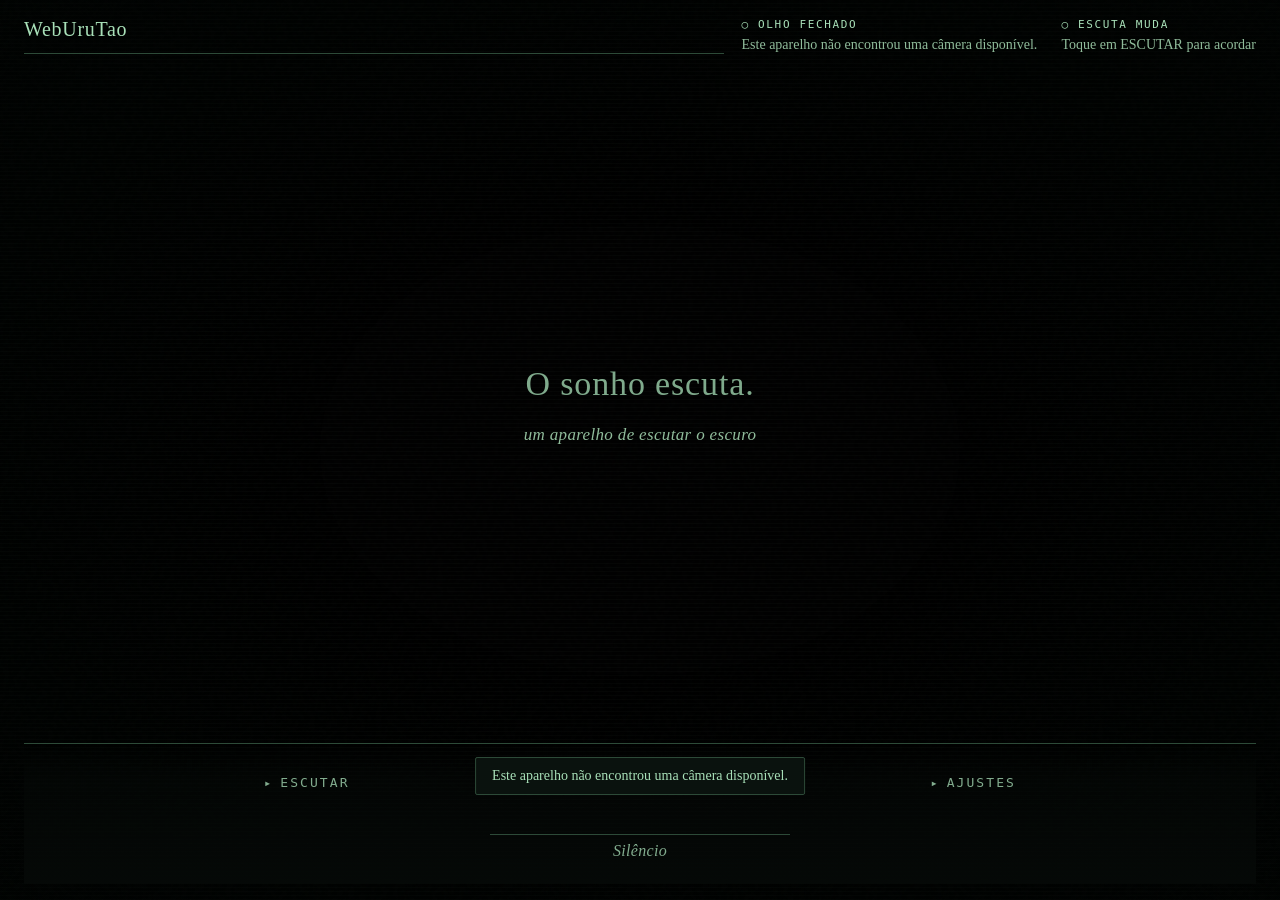
==== index.html @ 1945783f "Aprimora modo Eco de luz reativo ao movimento" ====
<!doctype html>
<html lang="pt-BR">
<head>
<meta charset="utf-8"><meta name="viewport" content="width=device-width,initial-scale=1,viewport-fit=cover"><meta name="theme-color" content="#060a08"><meta name="description" content="WebUruTao: uma experiência imersiva para ver através do sono, priorizando o celular."><meta name="color-scheme" content="dark"><title>WebUruTao — ver através do sono</title>
<style>
:root{color-scheme:dark;--ink:#020605;--green:#8bffbd;--mint:#44f6a0;--dim:#78978a;--line:#1a3328;--panel:rgba(5,16,12,.88)}*{box-sizing:border-box}html,body{margin:0;width:100%;height:100%;overflow:hidden;background:var(--ink);font-family:ui-monospace,SFMono-Regular,Consolas,monospace;color:#d5ffe7}body{touch-action:manipulation}#dream{position:fixed;inset:0;width:100%;height:100%;display:block;background:#010302}.grain{position:fixed;inset:0;pointer-events:none;opacity:.11;background-image:url("data:image/svg+xml,%3Csvg viewBox='0 0 180 180' xmlns='http://www.w3.org/2000/svg'%3E%3Cfilter id='n'%3E%3CfeTurbulence type='fractalNoise' baseFrequency='.9' numOctaves='3' stitchTiles='stitch'/%3E%3C/filter%3E%3Crect width='100%25' height='100%25' filter='url(%23n)' opacity='.25'/%3E%3C/svg%3E");mix-blend-mode:screen}.vignette{position:fixed;inset:0;pointer-events:none;background:radial-gradient(ellipse at center,transparent 22%,rgba(0,0,0,.45) 76%,#000 125%)}.hud{position:fixed;left:22px;right:22px;top:18px;display:flex;justify-content:space-between;align-items:center;color:#91bca4;font-size:10px;letter-spacing:.17em;text-transform:uppercase;opacity:.77;transition:opacity .7s}.brand{display:flex;gap:10px;align-items:center}.orb{width:7px;height:7px;border-radius:50%;background:#6bffa4;box-shadow:0 0 12px #64ffa7;animation:breathe 3.8s infinite}.state{display:flex;gap:8px;align-items:center}.state i{width:5px;height:5px;background:#284537;border-radius:50%}.state.live i{background:#87ffc0;box-shadow:0 0 9px #87ffc0}.centerhint{position:fixed;left:50%;top:50%;transform:translate(-50%,-50%);text-align:center;pointer-events:none;transition:opacity 1s}.centerhint h1{font:300 clamp(25px,5vw,52px)/1.1 Georgia,serif;letter-spacing:.1em;color:rgba(165,255,205,.44);margin:0 0 14px}.centerhint p{font-size:10px;letter-spacing:.16em;color:#60816e;text-transform:uppercase}.bottom{position:fixed;bottom:20px;left:22px;right:22px;display:flex;justify-content:space-between;align-items:end;color:#688576;font-size:9px;letter-spacing:.14em;transition:opacity .7s}.meter{width:112px;height:2px;background:#14251b;margin-top:7px}.meter span{display:block;height:100%;width:0;background:#79ffae;box-shadow:0 0 9px #5fff9d;transition:width .2s}.open{border:1px solid #355442;background:#07110caa;color:#a6d7b7;padding:9px 12px;border-radius:99px;font:inherit;cursor:pointer;letter-spacing:.1em}.panel{position:fixed;right:16px;top:16px;bottom:16px;width:min(390px,calc(100vw - 32px));padding:23px 22px 18px;background:var(--panel);border:1px solid #244333;border-radius:18px;backdrop-filter:blur(24px);box-shadow:0 20px 90px #000a;transform:translateX(calc(100% + 26px));transition:transform .7s cubic-bezier(.2,.8,.2,1);overflow:auto;z-index:4}.panel.show{transform:translateX(0)}.head{display:flex;justify-content:space-between;align-items:center;margin-bottom:20px}.head h2{margin:0;font:300 22px Georgia,serif;letter-spacing:.06em;color:#c8f8d8}.close{background:none;border:0;color:#83a991;font-size:20px;cursor:pointer}.tabs{display:grid;grid-template-columns:repeat(4,1fr);gap:4px;padding:4px;background:#09130d;border-radius:10px;margin-bottom:20px}.tab{border:0;background:none;color:#67816d;padding:9px 3px;font:9px inherit;text-transform:uppercase;letter-spacing:.08em;cursor:pointer;border-radius:7px}.tab.active{background:#183023;color:#b9ffd0}.page{display:none}.page.active{display:block}.labelrow{display:flex;justify-content:space-between;align-items:baseline;font-size:11px;color:#b8d9c2;margin:16px 0 8px}.labelrow small{color:#6c8b76;font-size:9px}.desc{font-size:9px;line-height:1.6;color:#718a78;margin:-2px 0 10px}input[type=range]{appearance:none;width:100%;height:2px;background:#244032;outline:none}input[type=range]::-webkit-slider-thumb{appearance:none;width:11px;height:11px;border-radius:50%;background:#91ffc0;box-shadow:0 0 10px #6dffa6;cursor:pointer}select,.action{width:100%;background:#0a1710;border:1px solid #294635;color:#bde9c9;border-radius:9px;padding:11px;font:10px inherit;letter-spacing:.04em}.action{cursor:pointer;margin:5px 0}.action.primary{background:#143222;color:#caffd9;border-color:#39744f}.actions{display:grid;grid-template-columns:1fr 1fr;gap:8px}.presets{display:grid;grid-template-columns:1fr 1fr;gap:7px}.preset{border:1px solid #254132;color:#91b49d;background:#0a150e;border-radius:9px;padding:11px 7px;font:9px inherit;cursor:pointer}.preset.active{border-color:#68c98a;color:#c8ffda;background:#10271a}.switchrow{display:flex;justify-content:space-between;align-items:center;margin:13px 0;color:#a5c9af;font-size:10px}.switchrow input{accent-color:#69dc91}.stats{display:grid;grid-template-columns:repeat(3,1fr);gap:7px;margin-top:14px}.stat{background:#09130d;border:1px solid #1a3021;padding:10px;border-radius:8px}.stat b{display:block;font-size:15px;color:#b9ffd0;font-weight:400}.stat small{font-size:8px;color:#68816f;text-transform:uppercase;letter-spacing:.1em}.rule{height:1px;background:#183023;margin:18px 0}.about{font:14px/1.8 Georgia,serif;color:#9bc5a8}.about em{color:#c6f4d1}.notice{position:fixed;left:50%;bottom:58px;transform:translateX(-50%);font-size:9px;color:#9cb9a4;background:#07110ddd;border:1px solid #1c3928;border-radius:99px;padding:9px 14px;opacity:0;transition:opacity .4s;pointer-events:none}.notice.on{opacity:1}@keyframes breathe{50%{opacity:.38;transform:scale(.76)}}body.sleeping .hud,body.sleeping .bottom{opacity:.2}body.sleeping .centerhint{opacity:.16}

@media(max-width:640px){.hud{left:14px;right:14px;top:max(12px,env(safe-area-inset-top));font-size:9px;letter-spacing:.1em}.brand{gap:7px}.brand span:nth-last-child(-n+2){display:none}.bottom{left:14px;right:14px;bottom:max(14px,env(safe-area-inset-bottom));align-items:center}.bottom #fps{display:none}.open{min-height:42px;padding:11px 15px}.panel{left:0;right:0;top:auto;bottom:0;width:100%;height:min(82dvh,690px);padding:18px 18px max(20px,env(safe-area-inset-bottom));border-radius:20px 20px 0 0;border-bottom:0;transform:translateY(calc(100% + 20px))}.panel.show{transform:translateY(0)}.head{margin-bottom:14px}.tabs{margin-bottom:14px}.tab{font-size:10px;padding:11px 4px;min-height:42px}.labelrow{font-size:12px;margin:15px 0 9px}input[type=range]{height:4px}input[type=range]::-webkit-slider-thumb{width:18px;height:18px}.action,.preset,select{font-size:11px;min-height:44px}.desc{font-size:10px;line-height:1.65}.notice{bottom:calc(72px + env(safe-area-inset-bottom));width:max-content;max-width:calc(100vw - 30px);text-align:center}.centerhint p{font-size:9px}}@media(min-width:641px) and (max-height:600px){.panel{padding-top:14px}.labelrow{margin:10px 0 6px}.rule{margin:12px 0}}
</style><style>
:root{color-scheme:dark;--ink:#060a08;--forest:#0a120e;--moss:#0f1a14;--moon:#a8e0b8;--soft:#90bc9b;--moss-line:#2d4a38;--amber:#d8a850;--alert:#e0a850;--error:#d87050}
html,body{background:#000;color:var(--moon)}body{font-family:ui-monospace,"Cascadia Mono",Consolas,monospace}#dream{z-index:0;background:#000}.grain{z-index:1;opacity:.04}.vignette{z-index:1;background:radial-gradient(ellipse at center,transparent 35%,rgba(1,8,4,.26) 76%,rgba(1,5,3,.58) 120%)}
body::after{content:"";position:fixed;inset:-8% 0 auto;height:2px;z-index:1;pointer-events:none;background:linear-gradient(90deg,transparent,rgba(168,224,184,.22),transparent);opacity:.2;animation:sonar-scan 12s linear infinite}body::before{content:"";position:fixed;inset:0;z-index:1;pointer-events:none;background:repeating-linear-gradient(to bottom,transparent 0 3px,rgba(168,224,184,.025) 3px 4px)}@keyframes sonar-scan{from{transform:translateY(0)}to{transform:translateY(108vh)}}
.instrument-header{position:fixed;z-index:3;inset:max(18px,env(safe-area-inset-top)) 24px auto;display:grid;grid-template-columns:1fr auto;align-items:start;gap:18px;pointer-events:none}.instrument-brand{font:normal 20px Georgia,"Times New Roman",serif;letter-spacing:.035em;color:var(--moon);padding-bottom:12px;border-bottom:1px solid var(--moss-line)}.instrument-states{display:flex;gap:24px;align-items:start}.camera-status-group{display:flex;flex-direction:column;align-items:flex-start;gap:4px}.camera-switch{min-height:48px;padding:8px 0;border:0;border-bottom:1px solid var(--moss-line);background:none;color:#82ac8e;font:11px ui-monospace,monospace;letter-spacing:.13em;cursor:pointer}.camera-switch:hover,.camera-switch:focus-visible{color:var(--moon);border-color:var(--moon)}.camera-switch[hidden]{display:none}.instrument-state{display:flex;flex-direction:column;gap:5px;min-width:150px;text-align:left;padding:0;border:0;background:none;color:var(--moon);font:inherit;pointer-events:auto}.instrument-state .state-name{font-size:11px;letter-spacing:.15em;text-transform:uppercase}.instrument-state .state-note{font:normal 14px/1.35 Georgia,"Times New Roman",serif;color:var(--soft)}body.sleeping .instrument-header,body.sleeping .instrument-footer{opacity:.2}.instrument-state[aria-busy=true] .state-name{color:var(--amber)}
.centerhint{z-index:2;top:46%;width:min(90vw,700px)}.centerhint h1{font:normal clamp(26px,4vw,34px)/1.2 Georgia,"Times New Roman",serif;letter-spacing:.025em;color:var(--moon);opacity:.76}.centerhint p{font:italic 17px/1.5 Georgia,"Times New Roman",serif;letter-spacing:.02em;text-transform:none;color:var(--soft)}body.dream-awake .centerhint{opacity:0;transition:opacity 1.2s}
.instrument-footer{position:fixed;z-index:4;left:24px;right:24px;bottom:max(16px,env(safe-area-inset-bottom));display:grid;grid-template-columns:1fr minmax(170px,300px) 1fr;align-items:end;gap:24px;padding-top:14px;border-top:1px solid var(--moss-line);background:linear-gradient(0deg,rgba(6,10,8,.86),rgba(6,10,8,.46) 75%,transparent);transition:opacity .5s}.instrument-actions{display:flex;align-items:center;justify-content:space-between;gap:18px}.instrument-action{min-height:52px;min-width:48px;padding:12px 4px;display:flex;align-items:center;gap:9px;border:0;border-bottom:1px solid transparent;background:none;color:#82ac8e;font:normal 13px/1.4 ui-monospace,"Cascadia Mono",Consolas,monospace;letter-spacing:.16em;text-transform:uppercase;cursor:pointer;touch-action:manipulation;transition:color .2s,border-color .2s;white-space:normal;line-height:1.3}.instrument-action::before{content:"▸";font-size:12px;letter-spacing:0}.instrument-action:hover,.instrument-action:focus-visible{color:var(--moon);border-color:var(--moon)}.instrument-action.is-active{color:var(--moon)}.instrument-action:focus-visible,.instrument-state:focus-visible,.text-control:focus-visible,.panel button:focus-visible,.panel select:focus-visible,.share-dialog button:focus-visible{outline:2px solid var(--amber);outline-offset:4px}.sound-reading{display:flex;flex-direction:column;align-items:center;gap:7px;min-height:50px}.sound-rule{height:1px;width:100%;background:var(--moss-line);position:relative}.sound-rule::after{content:"";position:absolute;left:0;top:-1px;height:3px;width:var(--level,0%);background:var(--moon);transition:width .12s}.sound-word{font:italic 16px Georgia,"Times New Roman",serif;color:var(--moon);letter-spacing:.02em}.sound-word.low{color:#82ac8e}.sound-word.strong{color:var(--amber)}
.panel{z-index:8;right:24px;top:92px;bottom:94px;width:min(480px,calc(100vw - 48px));padding:20px 24px;background:rgba(10,18,14,.97);border:1px solid var(--moss-line);border-radius:2px;backdrop-filter:blur(12px);box-shadow:none;transform:translateX(calc(100% + 32px));transition:transform .5s cubic-bezier(.16,1,.3,1)}.panel.show{transform:translateX(0)}.head{padding-bottom:14px;border-bottom:1px solid var(--moss-line);margin-bottom:10px}.head h2{font:normal 26px Georgia,"Times New Roman",serif;color:var(--moon);letter-spacing:.02em}.close{min-height:48px;padding:8px 4px;color:var(--soft);font:12px ui-monospace,monospace;letter-spacing:.15em;text-transform:uppercase}.tabs{display:none}.page,.page.active{display:block;padding:8px 0 12px;border-bottom:1px solid var(--moss-line)}.page::before{content:attr(data-title);display:block;margin:10px 0 16px;color:var(--moon);font:normal 19px Georgia,"Times New Roman",serif}.labelrow{font-size:11px;line-height:1.5;letter-spacing:.12em;text-transform:uppercase;color:#90bc9b;margin:18px 0 8px}.labelrow small{font-size:14px;color:var(--moon);letter-spacing:.02em}.desc{font:normal 16px/1.55 Georgia,"Times New Roman",serif;color:var(--soft);margin:9px 0 14px}.rule{height:1px;background:var(--moss-line);margin:16px 0}.panel input[type=range]{height:48px;background:linear-gradient(transparent 20px,var(--moss-line) 20px,var(--moss-line) 21px,transparent 21px);touch-action:pan-y}.panel input[type=range]::-webkit-slider-thumb{width:16px;height:16px;background:var(--moon);box-shadow:0 0 0 3px rgba(168,224,184,.14)}.panel input[type=range]::-moz-range-thumb{width:16px;height:16px;background:var(--moon);border:0}.panel select{min-height:48px;width:100%;padding:10px;background:var(--forest);border:1px solid var(--moss-line);border-radius:2px;color:var(--moon);font:14px ui-monospace,monospace}.actions,.presets{display:flex;flex-wrap:wrap;gap:12px}.action,.preset{min-height:48px;min-width:48px;padding:12px 8px;background:transparent;border:0;border-bottom:1px solid var(--moss-line);border-radius:0;color:#82ac8e;font:12px ui-monospace,monospace;letter-spacing:.12em;text-transform:uppercase;cursor:pointer}.action::before,.preset::before{content:"▸ ";color:var(--soft)}.action.primary,.preset.active{background:transparent;border-color:var(--moon);color:var(--moon)}.switchrow{min-height:54px;font:normal 16px Georgia,"Times New Roman",serif;color:var(--moon);border-bottom:1px solid var(--moss-line);margin:0}.switchrow input{width:22px;height:22px;accent-color:var(--moon)}.about{font:normal 16px/1.6 Georgia,"Times New Roman",serif;color:var(--soft)}.about strong{font:11px ui-monospace,monospace;letter-spacing:.15em;color:var(--moon)}.stats,#fps,#fpsStat,#audioDiagnostic{display:none!important}.panel #start{margin:8px 0}.panel #pulse{display:none}.notice{z-index:9;left:50%;bottom:calc(105px + env(safe-area-inset-bottom));width:max-content;max-width:calc(100vw - 32px);padding:10px 16px;border:1px solid var(--moss-line);border-radius:2px;background:var(--forest);color:var(--moon);font:14px Georgia,"Times New Roman",serif;text-align:center;opacity:0;transition:opacity .4s}.notice.on{opacity:1}
.share-dialog{width:min(560px,calc(100vw - 24px));max-height:min(86dvh,780px);overflow:auto;margin:auto;padding:24px;background:var(--forest);color:var(--moon);border:1px solid var(--moss-line);border-radius:2px;box-shadow:none;font:normal 17px/1.55 Georgia,"Times New Roman",serif}.share-dialog::backdrop{background:rgba(2,8,4,.82);backdrop-filter:blur(3px)}.share-head{display:flex;justify-content:space-between;align-items:center;gap:16px;border-bottom:1px solid var(--moss-line);padding-bottom:14px}.share-head h2{margin:0;font:normal 26px Georgia,"Times New Roman",serif}.text-control{min-height:48px;padding:12px 4px;border:0;border-bottom:1px solid var(--moss-line);background:none;color:var(--moon);font:12px ui-monospace,monospace;letter-spacing:.14em;text-transform:uppercase;cursor:pointer}.share-steps{padding-left:24px}.share-steps li{padding:4px 0}.share-label{margin:24px 0 4px;color:var(--amber);font:11px ui-monospace,monospace;letter-spacing:.14em;text-transform:uppercase}.ritual{position:fixed;inset:0;z-index:7;display:grid;place-content:center;text-align:center;background:#000;pointer-events:none;animation:ritual-out 2.8s ease forwards}.ritual::before{content:"";width:4px;height:4px;margin:0 auto 28px;border:1px solid var(--moon);border-radius:50%;box-shadow:0 0 0 1px rgba(168,224,184,.18);animation:sonar-pulse 1.4s cubic-bezier(.16,1,.3,1) forwards}.ritual-brand{font:normal 32px Georgia,"Times New Roman",serif;color:var(--moon);opacity:0;animation:ritual-text .7s 1.2s ease forwards}.ritual-line{margin-top:8px;font:italic 16px Georgia,"Times New Roman",serif;color:var(--soft);opacity:0;animation:ritual-text .7s 1.35s ease forwards}@keyframes sonar-pulse{0%{transform:scale(1);box-shadow:0 0 0 0 rgba(168,224,184,.3)}70%{transform:scale(2);box-shadow:0 0 0 88px rgba(168,224,184,.03)}100%{transform:scale(3);box-shadow:0 0 0 130px transparent}}@keyframes ritual-text{to{opacity:1}}@keyframes ritual-out{0%,72%{opacity:1;visibility:visible}100%{opacity:0;visibility:hidden}}.legacy-readouts{display:none!important}body.first-frame>:not(#dream){visibility:hidden!important}body.first-frame::before,body.first-frame::after{display:none!important}
@media(max-width:680px){.instrument-header{inset:max(12px,env(safe-area-inset-top)) 14px auto;grid-template-columns:1fr;gap:14px}.instrument-brand{padding-bottom:8px}.instrument-states{justify-content:space-between;gap:12px}.camera-status-group{flex:1;min-width:0}.camera-switch{font-size:10px;white-space:normal;text-align:left}.instrument-state{min-width:0;flex:1}.instrument-state .state-note{font-size:13px}.instrument-footer{left:12px;right:12px;bottom:max(10px,env(safe-area-inset-bottom));grid-template-columns:1fr;gap:10px;padding-top:10px}.instrument-actions{gap:8px}.instrument-action{justify-content:center;flex:1;min-width:0;padding:10px 2px;font-size:11px;letter-spacing:.1em}.sound-reading{width:100%;min-height:38px}.panel{left:0;right:0;top:auto;bottom:0;width:100%;height:min(64dvh,620px);padding:16px 20px max(18px,env(safe-area-inset-bottom));border-left:0;border-right:0;transform:translateY(calc(100% + 20px));overflow:auto}.panel.show{transform:translateY(0)}.head h2{font-size:23px}.notice{bottom:calc(104px + env(safe-area-inset-bottom))}.centerhint{top:43%}.centerhint h1{font-size:26px}.centerhint p{font-size:16px}.share-dialog{padding:18px}.share-head h2{font-size:23px}}
@media(min-width:681px){.instrument-actions{grid-column:1/-1;grid-row:1;max-width:760px;margin:0 auto;width:100%}.instrument-footer{grid-template-columns:minmax(120px,1fr) minmax(180px,300px) minmax(120px,1fr)}.sound-reading{grid-column:2;grid-row:2}.instrument-actions{order:0}.sound-reading{order:1}.panel{width:min(460px,calc(100vw - 48px))}}
@media(prefers-reduced-motion:reduce){*,*::before,*::after{animation-duration:.01ms!important;animation-iteration-count:1!important;transition-duration:.01ms!important;scroll-behavior:auto!important}.ritual{display:none}}
</style><style>.grain{transition:opacity .6s}.video-levels{display:grid;grid-template-columns:repeat(3,minmax(0,1fr));gap:4px}.video-levels .video-level{min-width:0;padding:12px 3px;text-align:center;font-size:10px;transition:color .4s,border-color .4s}.video-levels .video-level::before{content:""}.video-levels .video-level.active{border-color:var(--moon);color:var(--moon)}body[data-video-level="oculto"] .grain{opacity:0}</style></head><body>
<canvas id="dream" aria-hidden="true"></canvas><video id="camera" autoplay playsinline muted hidden></video><div class="grain"></div><div class="vignette"></div>
<header class="instrument-header"><div class="instrument-brand">WebUruTao</div><div class="instrument-states"><div class="camera-status-group"><button id="cameraStatus" class="instrument-state" aria-live="polite"><span class="state-name" id="cameraStateName">○ OLHO CEGO</span><span class="state-note" id="cameraStateNote">A câmera está esperando</span></button><button id="switchCamera" class="camera-switch" hidden>VIRAR PARA A FRENTE</button></div><button id="microphoneStatus" class="instrument-state" aria-live="polite"><span class="state-name" id="micStateName">○ ESCUTA MUDA</span><span class="state-note" id="micStateNote">Toque em ESCUTAR para acordar</span></button></div></header>
<div class="centerhint" id="centerhint"><h1>O sonho escuta.</h1><p>um aparelho de escutar o escuro</p></div><div class="ritual" aria-hidden="true"><span class="ritual-brand">WebUruTao</span><span class="ritual-line">um aparelho de escutar o escuro</span></div>
<footer class="instrument-footer"><div class="instrument-actions"><button id="listenToggle" class="instrument-action">ESCUTAR</button><button id="shareOpen" class="instrument-action">VER EM OUTRA TELA</button><button id="settingsOpen" class="instrument-action">AJUSTES</button></div><div class="sound-reading"><div class="sound-rule" id="soundRule"></div><span class="sound-word" id="soundWord" aria-live="polite">Silêncio</span></div></footer><button id="open" hidden aria-hidden="true" tabindex="-1"></button><div class="legacy-readouts"><span id="dreamLabel">SONHO MORCEGO</span><div class="meter"><span id="meter"></span></div><span id="fps">30</span><span id="fpsStat">30</span><span id="pulseStat">01</span><button id="pulse" hidden aria-hidden="true" tabindex="-1">Eco</button><span id="audioDiagnostic"></span><span id="stateText"></span><span id="liveState"></span></div>
<aside class="panel" id="panel"><div class="head"><h2>Ajustes</h2><button class="close" id="close">FECHAR AJUSTES</button></div>
<section class="page active" id="dreamtab" data-title="Como o sonho aparece"><div class="labelrow">Mostrar vídeo <small id="videoLevelValue">SUTIL</small></div><p class="desc">O sonho começa no preto. Escolha quanto da imagem da câmera quer revelar.</p><div class="presets video-levels" id="videoLevels" role="group" aria-label="Quanto do vídeo mostrar"><button class="preset video-level" data-video-level="oculto" aria-pressed="false">OCULTO</button><button class="preset video-level active" data-video-level="sutil" aria-pressed="true">SUTIL</button><button class="preset video-level" data-video-level="visivel" aria-pressed="false">VISÍVEL</button></div><div class="labelrow">Verde do sonho <small id="greenVal">72%</small></div><input id="green" type="range" min="15" max="100" value="72" aria-label="Verde do sonho"><div class="labelrow">Nitidez da lembrança <small id="edgeVal">58%</small></div><input id="edge" type="range" min="10" max="100" value="58" aria-label="Nitidez da lembrança"><div class="labelrow">Modo de imagem</div><select id="mode" aria-label="Escolha o modo de imagem"><option value="silhouette">Silhueta</option><option value="outline">Contorno</option><option value="both" selected>Silhueta e contorno</option><option value="abstract">Só ecos de luz</option></select><p class="desc">A câmera procura formas para o sonho desenhar.</p></section>
<section class="page" id="distort" data-title="O que o sonho faz com o som"><div class="labelrow">Ondas <small id="waveVal">36%</small></div><input id="wave" type="range" min="0" max="100" value="36" aria-label="Tamanho das ondas"><div class="labelrow">Olho de peixe <small id="fishVal">18%</small></div><input id="fish" type="range" min="0" max="100" value="18" aria-label="Olho de peixe"><div class="labelrow">Falhas de cor <small id="glitchVal">8%</small></div><input id="glitch" type="range" min="0" max="100" value="8" aria-label="Falhas de cor"><div class="labelrow">Rastro de luz <small id="trailVal">84%</small></div><input id="trail" type="range" min="0" max="100" value="84" aria-label="Rastro de luz"></section>
<section class="page" id="echo" data-title="Quanto o sonho escuta"><div class="labelrow">Quanto o sonho escuta <small id="sensVal">4.0×</small></div><p class="desc">Escolha se só sons altos ou também os mais baixos fazem o sonho se mexer.</p><input id="sens" type="range" min="1" max="100" value="40" aria-label="Quanto o sonho escuta"><div class="labelrow"><span>Silencioso</span><span>Muito sensível</span></div><div class="labelrow">Onde o sonho acorda <small id="gateVal">0.008</small></div><input id="gate" type="range" min="0" max="80" value="8" aria-label="Volume para acordar o sonho"><div class="labelrow">Movimento mais suave <small id="smoothingVal">0.72</small></div><input id="smoothing" type="range" min="0" max="95" value="72" aria-label="Suavidade do movimento"><div class="labelrow">Força das formas <small id="vividVal">0.72</small></div><input id="vivid" type="range" min="0" max="100" value="72" aria-label="Força das formas"><div class="labelrow">Modos prontos</div><div class="presets" id="presets"><button class="preset active" data-preset="bat">Atento</button><button class="preset" data-preset="deep">Profundo</button><button class="preset" data-preset="delirium">Brilhante</button><button class="preset" data-preset="breath">Calmo</button></div></section>
<section class="page" id="system" data-title="Olho e escuta"><label class="switchrow">Manter a tela acesa <input type="checkbox" id="wake"></label><label class="switchrow">Ligar o som <input type="checkbox" id="micEnable"></label><button class="action" id="start" hidden aria-hidden="true" tabindex="-1">ABRIR O OLHO</button><button class="action" id="fullscreen">TELA CHEIA</button><button class="action" id="about">SOBRE O SONHO</button><div class="about" id="aboutText" hidden><p><em>“A imagem só existe onde o som já passou. E o som só existe onde o mundo sonhou.”</em></p><p>Este é um olho que dorme acordado. Não registra o que acontece: sonha o que imagina que acontece. As formas que surgem são lembranças filtradas pelo sono.</p><p>O silêncio não é ausência. É o sonhador respirando. O som e a imagem permanecem neste aparelho.</p></div></section></aside><dialog class="share-dialog" id="shareDialog" aria-labelledby="shareTitle"><div class="share-head"><h2 id="shareTitle">Ver em outra tela</h2><button class="text-control" data-close-share>FECHAR</button></div><p>Este sonho pode atravessar paredes.</p><p class="share-label">Primeiro caminho</p><p>Copie o endereço do sonho e envie para outro celular, tablet, computador ou TV.</p><div id="shareCopySlot"><button class="text-control" id="copyLink">COPIAR O ENDEREÇO</button></div><p>O link abre o sonho no outro aparelho e usa a câmera dele.</p><p class="share-label">Mostrar a câmera deste celular</p><p>Espelhe a tela do celular para a TV. No Android, abra os atalhos de cima e procure “Transmitir” ou “Smart View”. No iPhone, abra a Central de Controle, toque em “Espelhamento de Tela” e escolha a TV.</p></dialog><div class="notice" id="notice" role="status" aria-live="polite"></div>
<script>
(()=>{document.body.classList.add('first-frame');const $=s=>document.querySelector(s), canvas=$('#dream'),ctx=canvas.getContext('2d',{alpha:false}),video=$('#camera');let w,h,dpr,stream=null,micStream=null,audioCtx=null,analyser=null,data=null,raf=0,last=0,energy=0,pulses=[],panelTimer,started=false,cameraBusy=false,cameraSwitching=false,cameraFacingMode='environment',cameraRetryCount=0,cameraRetryTimer=0,cameraSwitchAvailable=false,cameraState='off',cameraStateDetail='',frame=0,audioReadCount=0,audioFps=0,lastAudioFpsCheck=0,lastAudioLog=0,trailCanvas=document.createElement('canvas'),trailCtx=trailCanvas.getContext('2d');const saved=JSON.parse(localStorage.getItem('wut-settings')||'{}');const videoLevels=Object.freeze({oculto:0,sutil:.20,visivel:.55}),savedVisual=(()=>{try{return (JSON.parse(localStorage.getItem('weburutao_visual')||'{}')||{})}catch{return{}}})(),initialVideoLevel=Object.prototype.hasOwnProperty.call(videoLevels,savedVisual.activeVideoLevel)?savedVisual.activeVideoLevel:'sutil';let activeVideoLevel=initialVideoLevel,videoPresence=videoLevels[initialVideoLevel],videoPresenceFrom=videoPresence,videoPresenceTarget=videoPresence,videoPresenceStart=0;let motionWidth=0,motionHeight=0,motionPixels,previousLuma,motionActivity=0,motionSample=0,motionReadStride=2,hasPreviousMotion=false,motionTrack=null,renderQuality=1,renderTier=0,perfFrames=0,perfStart=0,measuredFps=0,poorPerfWindows=0,goodPerfWindows=0,firstDraw=true;const motionReadCanvas=document.createElement('canvas'),motionReadCtx=motionReadCanvas.getContext('2d',{willReadFrequently:true}),motionMaskCanvas=document.createElement('canvas'),motionMaskCtx=motionMaskCanvas.getContext('2d'),edgeCanvas=document.createElement('canvas'),edgeCtx=edgeCanvas.getContext('2d'),smokeCanvas=document.createElement('canvas'),smokeCtx=smokeCanvas.getContext('2d'),meshCanvas=document.createElement('canvas'),meshCtx=meshCanvas.getContext('2d'),revealCanvas=document.createElement('canvas'),revealCtx=revealCanvas.getContext('2d'),revealMaskCanvas=document.createElement('canvas'),revealMaskCtx=revealMaskCanvas.getContext('2d'),motionQuality=[{width:480,height:270},{width:360,height:203},{width:256,height:144}];function setMotionResolution(width,height){const ratio=Math.min(1.35,Math.max(1,Math.min((innerWidth*(devicePixelRatio||1))/960,(innerHeight*(devicePixelRatio||1))/540)));width=Math.round(width*ratio);height=Math.round(height*ratio);if(width===motionWidth&&height===motionHeight&&motionPixels)return;motionWidth=width;motionHeight=height;motionReadCanvas.width=motionMaskCanvas.width=edgeCanvas.width=smokeCanvas.width=meshCanvas.width=width;motionReadCanvas.height=motionMaskCanvas.height=edgeCanvas.height=smokeCanvas.height=meshCanvas.height=height;[motionReadCtx,motionMaskCtx,edgeCtx,smokeCtx,meshCtx].forEach(c=>{c.imageSmoothingEnabled=true;c.imageSmoothingQuality='high'});motionPixels=motionMaskCtx.createImageData(width,height);previousLuma=new Float32Array(width*height);motionSample=0;hasPreviousMotion=false;smokeCtx.clearRect(0,0,width,height);edgeCtx.clearRect(0,0,width,height)}setMotionResolution(480,270);function updateRenderPerformance(t){if(document.visibilityState==='hidden'){perfFrames=0;perfStart=0;poorPerfWindows=goodPerfWindows=0;return}perfFrames++;if(!perfStart){perfStart=t;return}const elapsed=t-perfStart;if(elapsed<2000)return;measuredFps=perfFrames*1000/elapsed;perfFrames=0;perfStart=t;if(measuredFps<24){poorPerfWindows++;goodPerfWindows=0;if(poorPerfWindows<2)return;poorPerfWindows=0;if(motionReadStride<4){motionReadStride++;return}if(renderTier<motionQuality.length-1){renderTier++;const quality=motionQuality[renderTier];setMotionResolution(quality.width,quality.height)}}else if(measuredFps>28){goodPerfWindows++;poorPerfWindows=0;if(goodPerfWindows>=3){if(motionReadStride>2)motionReadStride--;else if(renderTier>0){renderTier--;const quality=motionQuality[renderTier];setMotionResolution(quality.width,quality.height)}goodPerfWindows=0}}else{poorPerfWindows=goodPerfWindows=0}} const audioState=new Float64Array(11),timeData=new Float32Array(1024),freqData=new Float32Array(512);let soundRevealSmooth=0,micStartedAt=0,noiseSum=0,noiseFrames=0,bassMax=1e-6,midMax=1e-6,trebleMax=1e-6,lastPulseAt=0,lastSilenceAt=0,originSide=0;
const controls=['green','edge','wave','fish','glitch','trail','sens','vivid','gate','smoothing'];controls.forEach(id=>{const el=$('#'+id);if(saved[id]!=null)el.value=saved[id];el.addEventListener('input',()=>{updateLabels();persist()})});function updateLabels(){[['green','%'],['edge','%'],['wave','%'],['fish','%'],['glitch','%'],['trail','%']].forEach(([id,u])=>$('#'+id+'Val').textContent=$('#'+id).value+u);$('#sensVal').textContent=(+$('#sens').value/10).toFixed(1)+'×';$('#vividVal').textContent=(+$('#vivid').value/100).toFixed(2);$('#gateVal').textContent=(+$('#gate').value/1000).toFixed(3);$('#smoothingVal').textContent=(+$('#smoothing').value/100).toFixed(2)}function persist(){const o={};controls.forEach(k=>o[k]=$('#'+k).value);localStorage.setItem('wut-settings',JSON.stringify(o))}updateLabels();function updateVideoLevelUI(){document.querySelectorAll('[data-video-level]').forEach(button=>{const active=button.dataset.videoLevel===activeVideoLevel;button.classList.toggle('active',active);button.setAttribute('aria-pressed',String(active))});$('#videoLevelValue').textContent=activeVideoLevel.toUpperCase();document.body.dataset.videoLevel=activeVideoLevel}function setVideoPresence(level){if(!Object.prototype.hasOwnProperty.call(videoLevels,level))return;if(level!==activeVideoLevel)resetMotionShader();videoPresenceFrom=videoPresence;videoPresenceTarget=videoLevels[level];videoPresenceStart=performance.now();activeVideoLevel=level;localStorage.setItem('weburutao_visual',JSON.stringify({videoPresence:videoPresenceTarget,activeVideoLevel:level}));updateVideoLevelUI()}document.querySelectorAll('[data-video-level]').forEach(button=>button.addEventListener('click',()=>setVideoPresence(button.dataset.videoLevel)));updateVideoLevelUI();
function resize(){dpr=Math.min(devicePixelRatio||1,3)*renderQuality;w=innerWidth;h=innerHeight;canvas.width=Math.round(w*dpr);canvas.height=Math.round(h*dpr);canvas.style.width=w+'px';canvas.style.height=h+'px';ctx.setTransform(dpr,0,0,dpr,0,0);ctx.imageSmoothingEnabled=true;ctx.imageSmoothingQuality='high';trailCanvas.width=Math.round(w*dpr);trailCanvas.height=Math.round(h*dpr);trailCtx.setTransform(dpr,0,0,dpr,0,0);trailCtx.imageSmoothingEnabled=true;trailCtx.imageSmoothingQuality='high';revealCanvas.width=revealMaskCanvas.width=canvas.width;revealCanvas.height=revealMaskCanvas.height=canvas.height;revealCtx.setTransform(dpr,0,0,dpr,0,0);revealMaskCtx.setTransform(dpr,0,0,dpr,0,0);revealCtx.imageSmoothingEnabled=revealMaskCtx.imageSmoothingEnabled=true;revealCtx.imageSmoothingQuality=revealMaskCtx.imageSmoothingQuality='high';setMotionResolution(motionQuality[renderTier].width,motionQuality[renderTier].height)}addEventListener('resize',resize);resize();
function clamp(v,a,b){return Math.max(a,Math.min(b,v))}const reducedMotionQuery=window.matchMedia?.('(prefers-reduced-motion: reduce)');
let activeDreamPreset='bat';
const MODE_PROFILES={
silhouette:{cameraAlpha:1,echoAlpha:.30,smokeAlpha:.52,smokeBlur:15,contourAlpha:0,meshAlpha:0,pulseAlpha:.78,imageAlpha:1,imageContrast:1.82,imageSaturation:.72,imageBlend:'screen',filter:'grayscale(1) contrast(1.14) sepia(.58) hue-rotate(162deg) saturate(.72) brightness(.88)'},
outline:{cameraAlpha:0,echoAlpha:0,smokeAlpha:0,smokeBlur:0,contourAlpha:1.08,meshAlpha:0,pulseAlpha:.48,imageAlpha:.34,imageContrast:2.9,imageSaturation:.18,imageBlend:'lighter',filter:'grayscale(1) contrast(2.4) sepia(.16) hue-rotate(172deg) saturate(.45) brightness(1.18)'},
both:{cameraAlpha:.52,echoAlpha:.18,smokeAlpha:.29,smokeBlur:12,contourAlpha:.64,meshAlpha:0,pulseAlpha:.64,imageAlpha:.80,imageContrast:2.05,imageSaturation:.42,imageBlend:'screen',filter:'grayscale(1) contrast(1.25) sepia(.48) hue-rotate(168deg) saturate(.66) brightness(.86)'},
abstract:{cameraAlpha:0,echoAlpha:0,smokeAlpha:0,smokeBlur:0,contourAlpha:0,meshAlpha:.44,pulseAlpha:.20,imageAlpha:.38,imageContrast:1.3,imageSaturation:.3,imageBlend:'lighter',filter:'none'}
};
const PRESET_PROFILES={bat:{hue:0,contrast:1,saturation:1,brightness:1,persistence:1.25},deep:{hue:34,contrast:1.08,saturation:1.16,brightness:.94,persistence:1.9},delirium:{hue:-44,contrast:.92,saturation:.92,brightness:.88,persistence:2.25},breath:{hue:-8,contrast:.82,saturation:.72,brightness:.92,persistence:3.1}};
function getDreamShader(mode,preset,t){
const reduced=!!reducedMotionQuery?.matches,drift=reduced?0:Math.sin(t*.00012)*8,m=MODE_PROFILES[mode]||MODE_PROFILES.both,p=PRESET_PROFILES[preset]||PRESET_PROFILES.bat;
const hue=Number(m.filter.match(/hue-rotate\((-?\d+(?:\.\d+)?)deg\)/)?.[1]||0),contrast=Number(m.filter.match(/contrast\(([^)]+)\)/)?.[1]||1),saturation=Number(m.filter.match(/saturate\(([^)]+)\)/)?.[1]||1),brightness=Number(m.filter.match(/brightness\(([^)]+)\)/)?.[1]||1);
const filter=mode==='abstract'?'none':m.filter.replace(/hue-rotate\((-?\d+(?:\.\d+)?)deg\)/,'hue-rotate('+Math.round(hue+p.hue+(preset==='delirium'?drift:0))+'deg)').replace(/contrast\(([^)]+)\)/,'contrast('+Math.min(3,contrast*p.contrast).toFixed(2)+')').replace(/saturate\(([^)]+)\)/,'saturate('+Math.min(1.6,saturation*p.saturation).toFixed(2)+')').replace(/brightness\(([^)]+)\)/,'brightness('+Math.min(.98,brightness*p.brightness).toFixed(2)+')');
return{mode,filter,cameraAlpha:m.cameraAlpha,echoAlpha:m.echoAlpha,smokeAlpha:m.smokeAlpha,smokeBlur:m.smokeBlur,contourAlpha:m.contourAlpha,meshAlpha:m.meshAlpha,pulseAlpha:m.pulseAlpha,imageAlpha:m.imageAlpha,imageContrast:m.imageContrast,imageSaturation:m.imageSaturation,imageBlend:m.imageBlend,persistence:p.persistence,reduced,drift};
}
// Heurística geométrica de seleção por movimento; não identifica pessoas nem segmenta a imagem.
const conservativeHumanMotionHeuristic={box:null,previousBox:null,candidateSince:0,activeUntil:0,misses:0,visible:false,activePixels:0,edgeRatio:1,aspect:0,score:0,lastScore:0,revealAmount:0,lastEval:0};function buildMotionMask(current,previous,output){const edge=+$('#edge').value/100,threshold=16+(1-edge)*28;let activitySum=0,activePixels=0,edgePixels=0,minX=motionWidth,minY=motionHeight,maxX=-1,maxY=-1;for(let pixel=0,offset=0;pixel<previous.length;pixel++,offset+=4){const luminance=current[offset]*.299+current[offset+1]*.587+current[offset+2]*.114,difference=Math.abs(luminance-previous[pixel]);previous[pixel]=luminance;const activity=Math.max(0,Math.min(1,(difference-threshold)/(88-threshold)));activitySum+=activity;if(activeVideoLevel==='oculto'&&activity>=.08){const x=pixel%motionWidth,y=Math.floor(pixel/motionWidth);activePixels++;minX=Math.min(minX,x);maxX=Math.max(maxX,x);minY=Math.min(minY,y);maxY=Math.max(maxY,y);if(x<motionWidth*.06||x>motionWidth*.94||y<motionHeight*.07||y>motionHeight*.93)edgePixels++}output[offset]=72;output[offset+1]=255;output[offset+2]=150;output[offset+3]=Math.round((activeVideoLevel==='oculto'?clamp((activity-.05)*2.6,0,1):activity)*205)}motionActivity=activitySum/previous.length;const h=conservativeHumanMotionHeuristic;h.activePixels=activePixels;h.edgeRatio=activePixels?edgePixels/activePixels:1;h.box=activePixels?{left:minX,top:minY,right:maxX+1,bottom:maxY+1,width:maxX-minX+1,height:maxY-minY+1,cx:(minX+maxX+1)/2,cy:(minY+maxY+1)/2}:null;h.aspect=activePixels?(maxY-minY+1)/(maxX-minX+1):0}function updateConservativeHumanMotionHeuristic(t,reduced){const h=conservativeHumanMotionHeuristic,b=h.box;let score=0,coherent=false;if(b){const area=h.activePixels/(motionWidth*motionHeight),ratio=b.height/Math.max(1,b.width),dx=Math.abs(b.cx/motionWidth-.5)*2,dy=Math.abs(b.cy/motionHeight-.5)*2,centerDistance=Math.sqrt(dx*dx+dy*dy)/Math.sqrt(2),areaScore=clamp(area/.0012,0,1),aspectScore=clamp(1-Math.abs(Math.log(Math.max(.1,ratio)/2.1))*.34,0,1),centerScore=clamp(1-centerDistance*.72,0,1),edgeScore=clamp(1-h.edgeRatio,0,1);if(h.previousBox){const p=h.previousBox,ix=Math.max(0,Math.min(b.right,p.right)-Math.max(b.left,p.left)),iy=Math.max(0,Math.min(b.bottom,p.bottom)-Math.max(b.top,p.top)),intersection=ix*iy,union=b.width*b.height+p.width*p.height-intersection,iou=union?intersection/union:0,cx=b.cx-p.cx,cy=b.cy-p.cy,distance=Math.sqrt(cx*cx+cy*cy),limit=Math.hypot(motionWidth,motionHeight)*.20;coherent=iou>=.06||distance<=limit}const coherenceScore=h.previousBox?(coherent?1:.35):.55;score=area>=.0012&&area<=.42&&b.width/motionWidth>=.022&&b.height/motionHeight>=.06&&h.edgeRatio<=.62?(.25*areaScore+.25*aspectScore+.20*centerScore+.15*edgeScore+.15*coherenceScore)*aspectScore:0;h.score=score;h.aspect=ratio;const qualifies=score>=.30;if(qualifies){if(!coherent)h.candidateSince=t;h.previousBox=b;h.misses=0;const confirmation=reduced?180:120;if(t-h.candidateSince>=confirmation){h.visible=true;h.activeUntil=t+(reduced?600:420);h.box=b;h.lastScore=score}}else{h.previousBox=null;h.candidateSince=0;h.misses++}}else{h.score=0;h.previousBox=null;h.candidateSince=0;h.misses++}if(h.misses>=3&&t>=h.activeUntil)h.visible=false;const target=h.visible?Math.max(h.lastScore,.45):0,elapsed=h.lastEval?Math.max(0,t-h.lastEval):0,rise=reduced?180:100,fall=reduced?1100:750;if(target>h.revealAmount)h.revealAmount=Math.min(target,h.revealAmount+elapsed/rise*target);else h.revealAmount=Math.max(target,h.revealAmount-elapsed/fall);if(h.revealAmount<.005)h.revealAmount=0;h.lastEval=t}
function updateLiquidEdges(t,reduced){
edgeCtx.save();edgeCtx.clearRect(0,0,motionWidth,motionHeight);edgeCtx.filter='grayscale(1) contrast(1.08)';edgeCtx.globalCompositeOperation='source-over';edgeCtx.drawImage(motionReadCanvas,0,0);edgeCtx.globalCompositeOperation='difference';const drift=reduced?0:Math.sin(t*.00024)*.65;
edgeCtx.drawImage(motionReadCanvas,1+drift,0);edgeCtx.drawImage(motionReadCanvas,-1+drift,0);edgeCtx.drawImage(motionReadCanvas,drift,1);edgeCtx.drawImage(motionReadCanvas,drift,-1);edgeCtx.globalCompositeOperation='source-over';edgeCtx.filter='none';edgeCtx.restore();
}
function resetMotionShader(){smokeCtx.clearRect(0,0,motionWidth,motionHeight);motionMaskCtx.clearRect(0,0,motionWidth,motionHeight);edgeCtx.clearRect(0,0,motionWidth,motionHeight);previousLuma?.fill(0);motionActivity=0;hasPreviousMotion=false;motionSample=0;const h=conservativeHumanMotionHeuristic;h.box=h.previousBox=null;h.candidateSince=h.activeUntil=h.misses=0;h.visible=false;h.activePixels=0;h.edgeRatio=1;h.aspect=0;h.score=h.lastScore=h.revealAmount=h.lastEval=0}function updateMotionShader(dt,hasCam,persistence=1.7,mode='both',t=0,reduced=false){
const currentTrack=stream?.getVideoTracks()[0]||null;if(currentTrack!==motionTrack){motionTrack=currentTrack;resetMotionShader()}smokeCtx.globalCompositeOperation='source-over';const memory=persistence*(.55+(+$('#smoothing').value/100)*1.65);smokeCtx.fillStyle='rgba(0,0,0,'+(1-Math.pow(.5,dt/memory))+')';smokeCtx.fillRect(0,0,motionWidth,motionHeight);if(!hasCam||++motionSample%motionReadStride)return;
motionReadCtx.drawImage(video,0,0,motionWidth,motionHeight);const frameData=motionReadCtx.getImageData(0,0,motionWidth,motionHeight).data;
if(!hasPreviousMotion){for(let pixel=0,offset=0;pixel<previousLuma.length;pixel++,offset+=4)previousLuma[pixel]=frameData[offset]*.299+frameData[offset+1]*.587+frameData[offset+2]*.114;hasPreviousMotion=true}
else{buildMotionMask(frameData,previousLuma,motionPixels.data);// Em OCULTO, a heuristica de movimento roda sem depender de microfone; o som amplifica os shaders.
if(activeVideoLevel==='oculto')updateConservativeHumanMotionHeuristic(t,reduced);motionMaskCtx.putImageData(motionPixels,0,0);if(activeVideoLevel!=='oculto'||motionActivity>.0001||conservativeHumanMotionHeuristic.visible||conservativeHumanMotionHeuristic.revealAmount>.005){smokeCtx.globalCompositeOperation='lighter';smokeCtx.globalAlpha=.78;smokeCtx.drawImage(motionMaskCanvas,0,0);smokeCtx.globalAlpha=1;smokeCtx.globalCompositeOperation='source-over'}}
if(mode==='silhouette'||mode==='outline'||mode==='both'){updateLiquidEdges(t,reduced);edgeCtx.globalCompositeOperation='destination-in';edgeCtx.drawImage(smokeCanvas,0,0,motionWidth,motionHeight);edgeCtx.globalCompositeOperation='source-over'}
}
function drawFallbackSilhouette(t,w,h,reduced,alpha){
const phase=reduced?0:Math.sin(t*.00022)*.035,cx=w*.5,cy=h*.51,rx=Math.min(w,h)*(.13+phase),ry=Math.min(w,h)*.31;ctx.save();ctx.globalCompositeOperation='screen';ctx.globalAlpha=alpha;ctx.filter='blur(1.2px)';
const glow=ctx.createRadialGradient(cx,cy-ry*.12,0,cx,cy,ry*1.35);glow.addColorStop(0,'rgba(146,205,167,.25)');glow.addColorStop(.55,'rgba(74,133,97,.12)');glow.addColorStop(1,'rgba(40,92,61,0)');ctx.fillStyle=glow;ctx.beginPath();ctx.moveTo(cx,cy-ry);ctx.bezierCurveTo(cx+rx*.62,cy-ry,cx+rx*.62,cy-ry*.46,cx+rx*.48,cy-ry*.34);ctx.bezierCurveTo(cx+rx*1.15,cy-ry*.13,cx+rx*1.2,cy+ry*.52,cx+rx*.86,cy+ry*.76);ctx.bezierCurveTo(cx+rx*.62,cy+ry,cx-rx*.62,cy+ry,cx-rx*.86,cy+ry*.76);ctx.bezierCurveTo(cx-rx*1.2,cy+ry*.52,cx-rx*1.15,cy-ry*.13,cx-rx*.48,cy-ry*.34);ctx.bezierCurveTo(cx-rx*.62,cy-ry*.46,cx-rx*.62,cy-ry,cx,cy-ry);ctx.fill();ctx.beginPath();ctx.ellipse(cx,cy-ry*.63,rx*.24,ry*.18,0,0,Math.PI*2);ctx.fill();ctx.restore();
}
function drawFallbackContours(t,w,h,reduced,alpha){
const phase=reduced?0:t*.00016,cx=w*.5,cy=h*.5,r=Math.min(w,h)*.25;ctx.save();ctx.globalCompositeOperation='screen';ctx.globalAlpha=alpha;ctx.strokeStyle='rgba(159,218,178,.72)';ctx.lineWidth=Math.max(1,Math.min(2,w/700));ctx.filter='blur(.6px)';
for(let i=0;i<5;i++){const k=i/5,off=Math.sin(phase+i*.9)*r*.055;ctx.beginPath();ctx.moveTo(cx-r*.72+off,cy-r*.62+k*r*.30);ctx.bezierCurveTo(cx-r*.40-off,cy-r*.72+k*r*.23,cx+r*.18+off,cy-r*.42+k*r*.37,cx+r*.70-off,cy-r*.60+k*r*.31);ctx.bezierCurveTo(cx+r*.88+off,cy-r*.05+k*r*.29,cx+r*.36-off,cy+r*.48+k*r*.32,cx+r*.76+off,cy+r*.64-k*r*.24);ctx.stroke()}ctx.restore();
}
function drawBreathingMesh(t,w,h,smooth,bass,treble,reduced,alpha,motion){
const m=motion||{amount:0,activity:0,mask:null,box:null},energy=clamp(m.amount*1.4+m.activity*3.2+bass*.15,0,1);let cx=w*.5,cy=h*.5;if(m.box){const bx=m.box.cx/motionWidth*w,by=m.box.cy/motionHeight*h;cx=cx*.30+bx*.70;cy=cy*.30+by*.70}const r=Math.min(w,h)*(.16+.06*energy+Math.min(.035,smooth*.035)),phase=reduced?0:t*.00014,warp=reduced?.012:.02+energy*.09+treble*.02,breath=1+Math.sin(phase)*.025+bass*.035+energy*.14,rot=reduced?0:energy*.22,cos=Math.cos(rot),sin=Math.sin(rot);meshCtx.save();meshCtx.setTransform(motionWidth/w,0,0,motionHeight/h,0,0);meshCtx.globalCompositeOperation='source-over';meshCtx.globalAlpha=1;meshCtx.clearRect(0,0,w,h);meshCtx.globalCompositeOperation='screen';meshCtx.globalAlpha=alpha;meshCtx.lineWidth=Math.max(.8,Math.min(1.2,w/900));const shade=meshCtx.createRadialGradient(cx,cy,0,cx,cy,r*1.25);shade.addColorStop(0,'rgba(168,224,184,.68)');shade.addColorStop(.72,'rgba(142,201,162,.38)');shade.addColorStop(1,'rgba(142,201,162,0)');meshCtx.strokeStyle=shade;meshCtx.beginPath();
for(let meridian=0;meridian<9;meridian++){const lon=-Math.PI/2+Math.PI*meridian/8;for(let step=0;step<=20;step++){const lat=-Math.PI/2+Math.PI*step/20,x=cx+r*breath*Math.cos(lat)*Math.sin(lon)+Math.sin(phase+lat*2+lon)*r*warp,y=cy+r*Math.sin(lat)+Math.sin(phase+lon*2+lat)*r*warp*.65,ox=x-cx,oy=y-cy,rx=cx+ox*cos-oy*sin,ry=cy+ox*sin+oy*cos;if(step===0)meshCtx.moveTo(rx,ry);else meshCtx.lineTo(rx,ry)}}
for(let band=-3;band<=3;band++){const lat=band*Math.PI/8;for(let step=0;step<=28;step++){const lon=-Math.PI/2+Math.PI*step/28,x=cx+r*breath*Math.cos(lat)*Math.sin(lon)+Math.sin(phase+lat*2+lon)*r*warp,y=cy+r*Math.sin(lat)+Math.sin(phase+lon*2+lat)*r*warp*.65,ox=x-cx,oy=y-cy,rx=cx+ox*cos-oy*sin,ry=cy+ox*sin+oy*cos;if(step===0)meshCtx.moveTo(rx,ry);else meshCtx.lineTo(rx,ry)}}meshCtx.stroke();const hasMotionMask=!!m.mask&&(m.amount>0||m.activity>.0001);if(hasMotionMask){const maskScale=Math.max(w/motionWidth,h/motionHeight),maskWidth=motionWidth*maskScale,maskHeight=motionHeight*maskScale,maskX=(w-maskWidth)/2,maskY=(h-maskHeight)/2;meshCtx.globalCompositeOperation='destination-in';meshCtx.globalAlpha=clamp(.45+energy*1.6,0,1.8);meshCtx.drawImage(m.mask,0,0,motionWidth,motionHeight,maskX,maskY,maskWidth,maskHeight)}meshCtx.restore();ctx.save();ctx.globalCompositeOperation='screen';ctx.globalAlpha=1;ctx.drawImage(meshCanvas,0,0,w,h);if(hasMotionMask){const maskScale=Math.max(w/motionWidth,h/motionHeight),maskWidth=motionWidth*maskScale,maskHeight=motionHeight*maskScale,maskX=(w-maskWidth)/2,maskY=(h-maskHeight)/2;ctx.globalCompositeOperation='screen';ctx.globalAlpha=clamp(.42+energy*.48,0,.85);ctx.drawImage(m.mask,0,0,motionWidth,motionHeight,maskX,maskY,maskWidth,maskHeight)}ctx.restore();
}

function drawModeImage(mode,shader,t,hasCam,smooth,bass,treble,w,h,activity=1){
const hidden=activeVideoLevel==='oculto',quietScale=activity>.002?(hidden?.35+.65*activity:clamp(activity*1.8,0,1)):0,reduced=shader.reduced,motion=hasCam?{amount:conservativeHumanMotionHeuristic.revealAmount,activity:motionActivity,mask:smokeCanvas,box:conservativeHumanMotionHeuristic.box}:{amount:0,activity:0,mask:null,box:null},scale=Math.max(w/motionWidth,h/motionHeight),dw=motionWidth*scale,dh=motionHeight*scale,dx=(w-dw)/2,dy=(h-dh)/2,drift=reduced?0:Math.sin(t*.00018)*Math.min(5,h*.004);ctx.save();
if(hasCam&&(mode==='silhouette'||mode==='both')){ctx.globalCompositeOperation='screen';ctx.globalAlpha=shader.smokeAlpha*quietScale;ctx.filter='blur('+shader.smokeBlur+'px) saturate(.8)';ctx.drawImage(edgeCanvas,dx,dy+drift,dw,dh)}
if(hasCam&&(mode==='outline'||mode==='both')){ctx.globalCompositeOperation='lighter';ctx.filter='blur(.55px) saturate(.75)';ctx.globalAlpha=shader.contourAlpha*(.25+(+$('#edge').value/100)*1.25)*quietScale;ctx.drawImage(edgeCanvas,dx,dy,dw,dh);const liquidX=reduced?0:Math.sin(t*.00017)*Math.min(4,w*.003),liquidY=reduced?0:Math.cos(t*.00013)*Math.min(3,h*.003);ctx.globalAlpha=shader.contourAlpha*.42*quietScale;ctx.filter='blur(1.8px) saturate(.65)';ctx.drawImage(edgeCanvas,dx+liquidX,dy+liquidY,dw,dh)}
if(!hasCam&&(mode==='silhouette'||mode==='both'))drawFallbackSilhouette(t,w,h,reduced,mode==='both'?.16:.28);
if(!hasCam&&(mode==='outline'||mode==='both'))drawFallbackContours(t,w,h,reduced,mode==='both'?.18:.32);
if(mode==='abstract')drawBreathingMesh(t,w,h,smooth,bass,treble,reduced,(hidden?Math.max(shader.meshAlpha,.8)*quietScale:shader.meshAlpha),motion);ctx.restore();
}
function getSoundReveal(){if(!analyser)return 0;if(activeVideoLevel==='oculto'){const floor=Math.max(.0008,+$('#gate').value/1000*.4,audioState[10]*.5);return clamp((audioState[1]-floor)*Math.max(14,+$('#sens').value/2.5),0,.95);}return clamp((audioState[1]-Math.max(.003,+$('#gate').value/1000,audioState[10]*1.35))*Math.max(8,+$('#sens').value/4),0,.82)}
function drawRevealedImage(t,shader,level,vivid,green,wave,fish,glitch){if(!video.videoWidth||!video.videoHeight)return 0;const hidden=level==='oculto',cap=hidden?.42:level==='sutil'?.20:.55,sound=hidden?soundRevealSmooth:getSoundReveal(),heuristic=conservativeHumanMotionHeuristic,motionReveal=clamp(Math.max(heuristic.revealAmount,motionActivity*16),0,1),activity=clamp(Math.max(motionReveal,sound*.65),0,1),baseReveal=0;if(hidden&&activity<=.002)return 0;if(hidden&&shader.mode==='abstract')return Math.max(activity,baseReveal);const scale=Math.max(w/video.videoWidth,h/video.videoHeight),vw=video.videoWidth*scale,vh=video.videoHeight*scale,vx=(w-vw)/2,vy=(h-vh)/2;revealCtx.setTransform(dpr,0,0,dpr,0,0);revealCtx.clearRect(0,0,w,h);revealCtx.globalCompositeOperation='source-over';revealCtx.globalAlpha=1;revealCtx.filter=hidden?'grayscale(1) contrast(2.85) sepia(.14) hue-rotate(158deg) saturate(.42) brightness(.82)':shader.filter;revealCtx.drawImage(video,vx,vy,vw,vh);revealCtx.filter='none';revealMaskCtx.setTransform(dpr,0,0,dpr,0,0);revealMaskCtx.clearRect(0,0,w,h);revealMaskCtx.globalCompositeOperation='source-over';revealMaskCtx.globalAlpha=baseReveal;revealMaskCtx.fillStyle='#fff';revealMaskCtx.fillRect(0,0,w,h);revealMaskCtx.globalAlpha=1;const mw=motionWidth,mh=motionHeight,ms=Math.max(w/mw,h/mh),mdw=mw*ms,mdh=mh*ms,mdx=(w-mdw)/2,mdy=(h-mdh)/2;revealMaskCtx.filter='contrast('+Math.round(1.35+(+$('#edge').value/100)*2.2)+')';if(!hidden||motionActivity>.0001||heuristic.revealAmount>.005){revealMaskCtx.globalAlpha=hidden?clamp(.35+sound*1.2,0,1.6):1;revealMaskCtx.drawImage(smokeCanvas,mdx,mdy,mdw,mdh);revealMaskCtx.globalAlpha=1}revealMaskCtx.filter='none';if(sound>.002){const pulseWave=hidden?(shader.reduced?0:Math.sin(t*.00035)*.025):(shader.reduced?0:Math.sin(t*.0011)*.08),radius=Math.max(w,h)*(hidden?.04+sound*.14:.12+sound*.58+pulseWave),glow=revealMaskCtx.createRadialGradient(w*.5,h*.5,0,w*.5,h*.5,radius);glow.addColorStop(0,'rgba(255,255,255,'+(sound*(hidden?.16:.75))+')');glow.addColorStop(.45,'rgba(255,255,255,'+(sound*(hidden?.08:.32))+')');glow.addColorStop(1,'rgba(255,255,255,0)');revealMaskCtx.globalCompositeOperation='lighter';revealMaskCtx.fillStyle=glow;revealMaskCtx.fillRect(0,0,w,h);revealMaskCtx.globalCompositeOperation='source-over'}revealCtx.globalCompositeOperation='destination-in';revealCtx.globalAlpha=1;revealCtx.drawImage(revealMaskCanvas,0,0,w,h);revealCtx.globalCompositeOperation='source-over';const effective=cap*clamp(.22+vivid*.78,0,1)*shader.imageAlpha*(hidden?Math.max(heuristic.revealAmount,sound*.65,baseReveal):1);ctx.save();ctx.globalCompositeOperation=shader.imageBlend;ctx.globalAlpha=effective;ctx.filter=hidden?'contrast('+Math.max(2.25,shader.imageContrast)+') saturate('+Math.min(.36,shader.imageSaturation)+') brightness(.82)':'contrast('+shader.imageContrast+') saturate('+shader.imageSaturation+')';const waves=wave/100,fishPower=fish/100,glitchPower=glitch/100,step=5,phase=shader.reduced?0:t*.00022;if(waves>0||fishPower>0){for(let y=0;y<h;y+=step){const center=(y+step*.5)/h-.5,curve=Math.max(0,1-center*center*3.2),waveX=waves*(Math.sin(phase+y*.012)+Math.sin(phase*.63+y*.006))*13,scaleX=1+fishPower*curve*.62,dw=w*scaleX,dx=(w-dw)/2+waveX;ctx.drawImage(revealCanvas,0,y*dpr,canvas.width,Math.min(step*dpr,canvas.height-y*dpr),dx,y,dw,step+1)}}else ctx.drawImage(revealCanvas,0,0,w,h);ctx.filter='none';ctx.globalCompositeOperation='screen';if(glitchPower>0){const offset=glitchPower*(shader.reduced?1:1+Math.sin(phase*1.4)*.15)*8;ctx.globalAlpha=effective*.23*glitchPower;ctx.filter='sepia(1) saturate(8) hue-rotate(300deg)';ctx.drawImage(revealCanvas,-offset,0,w,h);ctx.filter='sepia(1) saturate(8) hue-rotate(145deg)';ctx.drawImage(revealCanvas,offset,0,w,h)}if(green<100){ctx.globalCompositeOperation='multiply';ctx.globalAlpha=(100-green)/100*.20;ctx.fillStyle='#a9c4ad';ctx.fillRect(0,0,w,h)}ctx.restore();return Math.max(activity,baseReveal)}
function pulse(power=.25,x=.5,y=.5,bass=0,treble=0,dominant=0){const hue=Math.round(clamp(dominant,0,1)*100);const color=hue>58?'90,235,255':'90,'+Math.round(150+hue)+',125';pulses.push({x:x,y:y,r:0,power:clamp(power,0,1),color:color,bass:bass,treble:treble});if(pulses.length>6)pulses.shift();$('#pulseStat').textContent=String(pulses.length).padStart(2,'0')}
function sampleAudio(now){if(!analyser||!audioCtx)return;analyser.getFloatTimeDomainData(timeData);analyser.getFloatFrequencyData(freqData);let sum=0,peak=0;for(let i=0;i<timeData.length;i++){const v=timeData[i],a=Math.abs(v);sum+=v*v;if(a>peak)peak=a}const rms=Math.sqrt(sum/timeData.length),prev=audioState[0];if(now-micStartedAt<3000){noiseSum+=rms;noiseFrames++;audioState[10]=noiseSum/noiseFrames}else if(!noiseFrames)audioState[10]=.006;const nyquist=audioCtx.sampleRate*.5,n=freqData.length,b0=Math.max(1,Math.floor(20/nyquist*n)),b1=Math.min(n,Math.ceil(250/nyquist*n)),m1=Math.min(n,Math.ceil(2000/nyquist*n)),t1=Math.min(n,Math.ceil(8000/nyquist*n));let bass=0,mid=0,treble=0,dominantMag=0,dominantBin=1;for(let i=b0;i<b1;i++){const mag=Math.pow(10,freqData[i]/20);bass+=mag;if(mag>dominantMag){dominantMag=mag;dominantBin=i}}for(let i=b1;i<m1;i++){const mag=Math.pow(10,freqData[i]/20);mid+=mag;if(mag>dominantMag){dominantMag=mag;dominantBin=i}}for(let i=m1;i<t1;i++){const mag=Math.pow(10,freqData[i]/20);treble+=mag;if(mag>dominantMag){dominantMag=mag;dominantBin=i}}bass/=(b1-b0||1);mid/=(m1-b1||1);treble/=(t1-m1||1);bassMax=Math.max(bass,bassMax*.998);midMax=Math.max(mid,midMax*.998);trebleMax=Math.max(treble,trebleMax*.998);const b=clamp(bass/(bassMax*.72),0,1),m=clamp(mid/(midMax*.72),0,1),tr=clamp(treble/(trebleMax*.72),0,1),smoothing=+$('#smoothing').value/100,smooth=audioState[1]*smoothing+rms*(1-smoothing),delta=Math.max(0,rms-prev),transient=delta>Math.max(.025,audioState[10]*.85)&&rms>audioState[10]*1.7,force=clamp(delta*7+peak*.45,0,1),dom=clamp((dominantBin*nyquist/n)/8000,0,1);audioState[0]=rms;audioState[1]=smooth;audioState[2]=peak;audioState[3]=b;audioState[4]=m;audioState[5]=tr;audioState[6]=dom;audioState[7]=transient?1:0;audioState[8]=force;audioState[9]=now;audioReadCount++;if(now-lastAudioFpsCheck>=1000){audioFps=Math.round(audioReadCount*1000/(now-lastAudioFpsCheck));audioReadCount=0;lastAudioFpsCheck=now}if(now-lastAudioLog>=500){console.debug('[WebUruTao][AUDIO] RMS='+rms.toFixed(4)+' Peak='+peak.toFixed(3)+' Bass='+b.toFixed(3)+' Mid='+m.toFixed(3)+' Treble='+tr.toFixed(3)+' Transient='+(transient?'yes':'no'));lastAudioLog=now}}
function soundlessAudioGlow(value,gateValue){return Math.max(0,value-gateValue)*1.4}function draw(t){raf=requestAnimationFrame(draw);if(firstDraw){firstDraw=false;ctx.setTransform(dpr,0,0,dpr,0,0);ctx.fillStyle='#000';ctx.fillRect(0,0,w,h);setTimeout(()=>document.body.classList.remove('first-frame'),40);return}updateRenderPerformance(t);const dt=Math.min((t-last)/1000||.016,.06);last=t;frame++;sampleAudio(t);if(activeVideoLevel==='oculto'){const rawSoundReveal=getSoundReveal();soundRevealSmooth=analyser?soundRevealSmooth*.7+rawSoundReveal*.3:0}else soundRevealSmooth=0;const rms=audioState[0],smooth=audioState[1],peak=audioState[2],bass=audioState[3],mid=audioState[4],treble=audioState[5],dominant=audioState[6],transient=audioState[7],transientForce=audioState[8],noiseFloor=audioState[10],sensitivity=+$('#sens').value/40,gate=Math.max(.004,Math.max(+$('#gate').value/1000,noiseFloor*1.5)/Math.max(.25,sensitivity)),above=Math.max(0,rms-gate),now=audioState[9]||t;if(analyser){const triggered=(transient>0&&rms>gate)||above>.006/Math.max(.25,sensitivity);if(triggered&&now-lastPulseAt>(transient?65:105)){const strength=clamp((.10+above*15+transientForce*.75)*sensitivity,0,1);let x=.5,y=.5;if(treble>bass){originSide=1-originSide;x=originSide?.82:.18;y=.42+mid*.16}pulse(strength,x,y,bass,treble,dominant);lastPulseAt=now;lastSilenceAt=now}else if(now-lastSilenceAt>2000){pulse(.12,.5,.5,0,0,0);lastSilenceAt=now}}else if(started&&motionActivity>.001&&videoPresence>.001&&now-lastSilenceAt>2000){pulse(.12,.5,.5,0,0,0);lastSilenceAt=now}
if(videoPresence!==videoPresenceTarget){const videoProgress=clamp((t-videoPresenceStart)/600,0,1),videoEase=1-Math.pow(1-videoProgress,3);videoPresence=videoPresenceFrom+(videoPresenceTarget-videoPresenceFrom)*videoEase;if(videoProgress===1)videoPresenceFrom=videoPresenceTarget}energy=smooth;const vivid=+$('#vivid').value/100,trail=+$('#trail').value/100,shader=getDreamShader($('#mode').value,activeDreamPreset,t);trailCtx.setTransform(dpr,0,0,dpr,0,0);trailCtx.globalCompositeOperation='source-over';trailCtx.fillStyle='rgba(0,0,0,'+Math.max(.72,1-trail*.25)+')';trailCtx.fillRect(0,0,w,h);trailCtx.globalCompositeOperation='lighter';const hasCam=video.readyState>=2;const motionRate=shader.reduced?.55:1;updateMotionShader(dt*motionRate,hasCam,shader.persistence,shader.mode,t,shader.reduced);
for(let i=pulses.length-1;i>=0;i--){const p=pulses[i];p.r+=dt*motionRate*(100+220*p.power+90*p.bass);p.power*=Math.pow(.18,dt);if(p.power<.018){pulses.splice(i,1);continue}const x=p.x*w,y=p.y*h,r=p.r,thickness=12+10*p.treble,ringAlpha=(analyser?1:.72)*shader.pulseAlpha;const grad=trailCtx.createRadialGradient(x,y,Math.max(0,r-thickness),x,y,r+18);grad.addColorStop(0,'rgba('+p.color+',0)');grad.addColorStop(.72,'rgba('+p.color+','+(p.power*.045*ringAlpha)+')');grad.addColorStop(.94,'rgba('+p.color+','+(p.power*.12*ringAlpha)+')');grad.addColorStop(1,'rgba('+p.color+',0)');trailCtx.fillStyle=grad;trailCtx.beginPath();trailCtx.arc(x,y,r+18,0,Math.PI*2);trailCtx.fill();trailCtx.strokeStyle='rgba('+p.color+','+(p.power*.12*ringAlpha)+')';trailCtx.lineWidth=.65+1.8*p.power+1.6*p.treble;trailCtx.beginPath();trailCtx.arc(x,y,r,0,Math.PI*2);trailCtx.stroke();if(false&&hasCam&&shader.echoAlpha>0&&videoPresence>.001&&p.power>.12){trailCtx.save();trailCtx.beginPath();trailCtx.ellipse(x,y,60+120*p.power,110+150*p.power,Math.sin(t*.0005)*.2,0,Math.PI*2);trailCtx.clip();trailCtx.globalAlpha=clamp((.06+Math.sqrt(p.power)*.32)*vivid*(+$('#edge').value/58),0,.42)*videoPresence*shader.echoAlpha;trailCtx.filter=shader.filter;const sc=Math.max(w/video.videoWidth,h/video.videoHeight);trailCtx.drawImage(video,(w-video.videoWidth*sc)/2,(h-video.videoHeight*sc)/2,video.videoWidth*sc,video.videoHeight*sc);trailCtx.restore()}}
ctx.setTransform(dpr,0,0,dpr,0,0);ctx.fillStyle='#000000';ctx.fillRect(0,0,w,h);let revealActivity=0;if(hasCam)revealActivity=drawRevealedImage(t,shader,activeVideoLevel,vivid,+$('#green').value,+$('#wave').value,+$('#fish').value,+$('#glitch').value);if(activeVideoLevel==='oculto'&&shader.mode==='abstract')revealActivity=Math.max(revealActivity,soundRevealSmooth,conservativeHumanMotionHeuristic.revealAmount);const cameraMotionReveal=clamp(Math.max(conservativeHumanMotionHeuristic.revealAmount,motionActivity*16),0,1),activation=clamp(Math.max(revealActivity,cameraMotionReveal,soundRevealSmooth),0,1),modeCanDraw=hasCam&&activation>.002;if(modeCanDraw)drawModeImage(shader.mode,shader,t,hasCam,smooth,bass,treble,w,h,activation);ctx.globalCompositeOperation='screen';ctx.globalAlpha=(activeVideoLevel==='oculto'?0:shader.screenAlpha*(analyser?1:.72))*Math.max(.08,trail*.38);ctx.drawImage(trailCanvas,0,0,w,h);ctx.globalAlpha=1;ctx.globalCompositeOperation='source-over';const hidden=activeVideoLevel==='oculto',breath=hidden ? .0008+Math.sin(t*.00038)*.00028 : analyser ? .0006+smooth*.025+bass*.004 : .00035+Math.sin(t*.00038)*.00018,glow=ctx.createRadialGradient(w*.5,h*.5,0,w*.5,h*.5,Math.max(w,h)*(.7+smooth*.18));glow.addColorStop(0,'rgba(8,35,20,'+clamp(breath,0,.35)+')');glow.addColorStop(1,'rgba(0,0,0,0)');ctx.fillStyle=glow;ctx.globalAlpha=activation>.002?(hidden?.22:1):0;ctx.fillRect(0,0,w,h);ctx.globalAlpha=1;const flash=activeVideoLevel==='oculto'?0:clamp(peak*.04+transientForce*.015,0,.025);if(flash>.008){ctx.fillStyle='rgba(105,255,175,'+flash+')';ctx.fillRect(0,0,w,h)}$('#meter').style.width=Math.min(100,smooth*800)+'%';if(frame%8===0){let band='silêncio';if(rms>gate)band=bass>=mid&&bass>=treble?'grave':treble>mid?'agudo':'médio';$('#audioDiagnostic').textContent=analyser?'Nível: '+Math.round(Math.min(1,smooth*5)*100)+'% · '+band+' · '+audioFps+' análises/s · '+pulses.length+' ecos':'Microfone desligado · respiração do sonho';$('#fps').textContent='30 FPS · '+(hasCam?'CÂMERA LOCAL':'720p');$('#fpsStat').textContent='30'}}draw(0);
function notify(s){const n=$('#notice');n.textContent=s;n.classList.add('on');setTimeout(()=>n.classList.remove('on'),3000)}
function updateCameraState(state,detail=''){const changed=cameraState!==state;cameraState=state;if(detail)cameraStateDetail=detail;else if(changed)cameraStateDetail='';const name=$('#cameraStateName'),note=$('#cameraStateNote'),button=$('#cameraStatus'),switchButton=$('#switchCamera'),busy=state==='loading'||state==='switching'||state==='recovering';name.textContent=state==='on'?'● OLHO ATIVO':state==='switching'?'● OLHO TROCANDO':state==='loading'?'○ PERMITA A CÂMERA':state==='recovering'?'○ OLHO CEGO':state==='error'?'○ OLHO FECHADO':'○ OLHO CEGO';note.textContent=detail||cameraStateDetail||(state==='on'?'Câmera funcionando':state==='switching'?'Virando a câmera...':state==='loading'?'Toque em Permitir no aviso do navegador':state==='recovering'?'Tentando abrir de novo':state==='denied'?'Toque no cadeado e permita a câmera':'Toque aqui para tentar de novo');button.setAttribute('aria-busy',busy?'true':'false');button.disabled=busy;$('#start').disabled=busy;switchButton.hidden=state!=='on'||!cameraSwitchAvailable;switchButton.disabled=busy;switchButton.textContent=cameraFacingMode==='environment'?'VIRAR PARA A FRENTE':'VIRAR PARA TRÁS';document.body.classList.toggle('dream-awake',state==='on')}
function cameraErrorMessage(error){if(!navigator.mediaDevices?.getUserMedia)return'Este navegador não consegue abrir a câmera. Tente usar um navegador atualizado.';if(['NotAllowedError','PermissionDeniedError'].includes(error?.name))return'A câmera precisa de permissão. Toque no cadeado do navegador, permita o acesso e tente de novo.';if(['NotFoundError','DevicesNotFoundError'].includes(error?.name))return'Este aparelho não encontrou uma câmera disponível.';if(['NotReadableError','TrackStartError'].includes(error?.name))return'A câmera pode estar aberta em outro aplicativo. Feche esse aplicativo e tente de novo.';if(error?.name==='OverconstrainedError')return'Essa câmera não está disponível neste aparelho.';if(error?.name==='SecurityError')return'Abra o endereço seguro do WebUruTao para usar a câmera.';if(error?.name==='AbortError')return'A câmera demorou para responder. Vamos tentar de novo.';return'A câmera parou de responder. Vamos tentar de novo.'}
function refreshCameraChoices(){if(!navigator.mediaDevices?.enumerateDevices){cameraSwitchAvailable=false;updateCameraState(cameraState);return}navigator.mediaDevices.enumerateDevices().then(devices=>{cameraSwitchAvailable=devices.filter(d=>d.kind==='videoinput').length>1;updateCameraState(cameraState)}).catch(()=>{cameraSwitchAvailable=false;updateCameraState(cameraState)})}
function scheduleCameraRecovery(error){if(cameraRetryTimer||cameraBusy)return;if(document.visibilityState==='hidden'){updateCameraState('recovering','Ao voltar para esta página, tentaremos abrir o olho.');return}if(started&&stream){const stale=stream;started=false;stream=null;video.srcObject=null;stale.getTracks().forEach(t=>t.stop())}if(cameraRetryCount>=3){updateCameraState('error',cameraErrorMessage(error)+' Toque no olho para tentar de novo.');return}const delay=[500,1000,2000][cameraRetryCount++];updateCameraState('recovering','A câmera parou. Tentaremos abrir de novo.');cameraRetryTimer=setTimeout(()=>{cameraRetryTimer=0;startCamera(cameraFacingMode,{recovery:true})},delay)}
function attachCameraTrack(activeStream){const track=activeStream.getVideoTracks()[0];if(!track)return;track.addEventListener('ended',()=>{if(stream!==activeStream||cameraSwitching)return;started=false;stream=null;video.srcObject=null;const err={name:'NotReadableError'};notify(cameraErrorMessage(err));scheduleCameraRecovery(err)});track.addEventListener('mute',()=>{setTimeout(()=>{if(stream===activeStream&&track.muted&&!cameraSwitching){const err={name:'NotReadableError'};notify(cameraErrorMessage(err));scheduleCameraRecovery(err)}},1200)});track.addEventListener('unmute',()=>{if(stream===activeStream&&track.readyState==='live'){started=true;cameraRetryCount=0;updateCameraState('on')}})}
async function startCamera(mode=cameraFacingMode,{recovery=false,switching=false}={}){if(document.visibilityState==='hidden'){updateCameraState('recovering','Ao voltar para esta página, pediremos acesso à câmera.');return false}if(cameraRetryTimer){clearTimeout(cameraRetryTimer);cameraRetryTimer=0}if(cameraBusy)return false;if(started&&stream&&!recovery&&!switching)return true;cameraBusy=true;if(switching)cameraSwitching=true;if(!recovery&&!switching)cameraRetryCount=0;updateCameraState(switching?'switching':recovery?'recovering':'loading');let nextStream=null;try{if(!navigator.mediaDevices?.getUserMedia)throw new Error('camera-unavailable');try{nextStream=await navigator.mediaDevices.getUserMedia({video:{facingMode:{ideal:mode},width:{ideal:1280,max:1920},height:{ideal:720,max:1080},frameRate:{ideal:30,max:60}},audio:false})}catch(constraintError){if(constraintError?.name!=='OverconstrainedError')throw constraintError;nextStream=await navigator.mediaDevices.getUserMedia({video:{facingMode:{ideal:mode}},audio:false})}const actualMode=nextStream.getVideoTracks()[0]?.getSettings?.().facingMode;if(switching&&actualMode&&actualMode!==mode)throw Object.assign(new Error('requested-camera-unavailable'),{name:'OverconstrainedError'});const previousStream=stream;video.srcObject=nextStream;await video.play();stream=nextStream;cameraFacingMode=actualMode||mode;started=true;cameraRetryCount=0;cameraBusy=false;cameraSwitching=false;$('#liveState').classList.add('live');$('#stateText').textContent='sonhando';attachCameraTrack(nextStream);if(previousStream&&previousStream!==nextStream)previousStream.getTracks().forEach(t=>t.stop());updateCameraState('on');refreshCameraChoices();if(!recovery&&!switching)notify('O olho está aberto. A imagem fica neste aparelho.');return true}catch(error){if(nextStream&&nextStream!==stream)nextStream.getTracks().forEach(t=>t.stop());cameraBusy=false;cameraSwitching=false;started=!!stream&&stream.getVideoTracks().some(t=>t.readyState==='live');if(started){video.srcObject=stream;updateCameraState('on');refreshCameraChoices()}else{const denied=['NotAllowedError','PermissionDeniedError'].includes(error?.name);const message=error?.message==='camera-unavailable'?'Este navegador não consegue abrir a câmera. Tente usar um navegador atualizado.':cameraErrorMessage(error);updateCameraState(denied?'denied':'error',message);notify(message);if(!switching&&!denied&&error?.message!=='camera-unavailable'&&!['NotFoundError','DevicesNotFoundError','SecurityError'].includes(error?.name))scheduleCameraRecovery(error)}console.warn('[WebUruTao][CAMERA] Falha ao abrir',error);return false}}
async function switchCamera(){if(cameraBusy||cameraSwitching||!started||!cameraSwitchAvailable)return;const previous=cameraFacingMode,target=previous==='environment'?'user':'environment';cameraSwitching=true;updateCameraState('switching');const oldStream=stream;stream=null;started=false;video.srcObject=null;if(oldStream)oldStream.getTracks().forEach(t=>t.stop());await new Promise(resolve=>setTimeout(resolve,180));const switched=await startCamera(target,{switching:true});if(switched){notify('A câmera mudou.');return}const fallback=target==='user'?'environment':previous;const returned=await startCamera(fallback,{switching:true});if(returned)notify(target==='user'?'A câmera da frente não respondeu. Voltamos para a traseira.':'A troca não funcionou. Voltamos para a câmera anterior.');else updateCameraState('error','As câmeras não responderam. Toque no olho para tentar de novo.')}
function updateMicState(state){const name=$('#micStateName'),note=$('#micStateNote'),button=$('#microphoneStatus'),action=$('#listenToggle');name.textContent=state==='on'?'● ESCUTA ATIVA':state==='loading'?'○ ESCUTA DESPERTANDO':state==='error'?'○ ESCUTA IMPEDIDA':'○ ESCUTA MUDA';note.textContent=state==='on'?'Microfone funcionando':state==='loading'?'Aguarde um instante':state==='error'?'Toque para tentar de novo':'Toque em ESCUTAR para acordar';button.setAttribute('aria-busy',state==='loading'?'true':'false');button.disabled=state==='loading';action.disabled=state==='loading';$('#micEnable').disabled=state==='loading';action.textContent=state==='on'?'SILENCIAR':'ESCUTAR';action.classList.toggle('is-active',state==='on')}function handleMicInterruption(){if(!micStream)return;const failedStream=micStream;micStream=null;analyser=null;soundRevealSmooth=0;audioCtx?.close();audioCtx=null;$('#micEnable').checked=false;failedStream.getTracks().forEach(track=>{track.onended=null;track.stop()});updateMicState('error');notify('A escuta foi interrompida. Toque em ESCUTAR para tentar de novo.')}function reveal(){const p=$('#panel');p.classList.add('show');document.body.classList.remove('sleeping');clearTimeout(panelTimer);panelTimer=setTimeout(()=>{if(!$('#wake').checked){p.classList.remove('show');document.body.classList.add('sleeping')}},8000)}function wakeForMoment(){document.body.classList.remove('sleeping');clearTimeout(panelTimer);panelTimer=setTimeout(()=>{if(!$('#panel').classList.contains('show')&&!$('#shareDialog').open&&!$('#wake').checked)document.body.classList.add('sleeping')},4200)}$('#open').onclick=reveal;$('#settingsOpen').onclick=reveal;$('#panel').addEventListener('pointerdown',()=>reveal());$('#panel').addEventListener('keydown',()=>reveal());$('#cameraStatus').onclick=()=>{wakeForMoment();if(!started)startCamera(cameraFacingMode)};$('#microphoneStatus').onclick=()=>$('#listenToggle').click();$('#listenToggle').onclick=()=>{wakeForMoment();const mic=$('#micEnable');mic.checked=!mic.checked;mic.dispatchEvent(new Event('change',{bubbles:true}));try{navigator.vibrate?.(30)}catch{}};$('#shareOpen').onclick=()=>{wakeForMoment();const d=$('#shareDialog');if(d.showModal)d.showModal();else d.setAttribute('open','')};document.querySelectorAll('[data-close-share]').forEach(b=>b.onclick=()=>{ $('#shareDialog').close?.();wakeForMoment()});$('#close').onclick=()=>{ $('#panel').classList.remove('show');wakeForMoment()};canvas.addEventListener('pointerdown',()=>reveal());document.querySelectorAll('.tab').forEach(b=>b.onclick=()=>{document.querySelectorAll('.tab,.page').forEach(x=>x.classList.remove('active'));b.classList.add('active');$('#'+b.dataset.tab).classList.add('active')});
$('#start').onclick=()=>{if(!started)startCamera(cameraFacingMode)};$('#switchCamera').onclick=()=>switchCamera();document.querySelectorAll('#presets .preset').forEach(b=>b.onclick=()=>{document.querySelectorAll('#presets .preset').forEach(x=>x.classList.remove('active'));b.classList.add('active');const p=b.dataset.preset;activeDreamPreset=p;if(p==='deep'){$('#mode').value='silhouette';$('#sens').value=18;$('#gate').value=16;$('#green').value=92;$('#edge').value=72;$('#wave').value=12;$('#fish').value=4;$('#glitch').value=0;$('#vivid').value=52;$('#trail').value=65}if(p==='delirium'){$('#mode').value='outline';$('#sens').value=68;$('#gate').value=5;$('#green').value=55;$('#edge').value=88;$('#wave').value=18;$('#fish').value=72;$('#glitch').value=28;$('#vivid').value=90;$('#trail').value=48}if(p==='breath'){$('#mode').value='abstract';$('#sens').value=26;$('#gate').value=10;$('#green').value=82;$('#edge').value=42;$('#wave').value=82;$('#fish').value=0;$('#glitch').value=0;$('#vivid').value=62;$('#trail').value=35}if(p==='bat'){$('#mode').value='both';$('#sens').value=40;$('#gate').value=8;$('#green').value=72;$('#edge').value=58;$('#wave').value=0;$('#fish').value=0;$('#glitch').value=0;$('#vivid').value=72;$('#trail').value=28}$('#dreamLabel').textContent=b.textContent.toUpperCase();updateLabels();persist();pulse(.6,.5,.5);});document.querySelectorAll('#performance .preset').forEach((b,i)=>b.onclick=()=>{document.querySelectorAll('#performance .preset').forEach(x=>x.classList.remove('active'));b.classList.add('active');$('#fps').textContent=['30 FPS · 1280×720','30 FPS · 854×480','60 FPS · 480×270','24–60 FPS · auto'][i];notify('Modo '+b.textContent+' selecionado.')});$('#about').onclick=()=>$('#aboutText').hidden=!$('#aboutText').hidden;$('#wake').onchange=async e=>{if(e.target.checked&&navigator.wakeLock)try{await navigator.wakeLock.request('screen')}catch{}};setTimeout(()=>{if(!$('#panel').classList.contains('show'))document.body.classList.add('sleeping')},9000);$('#micEnable').onchange=async e=>{if(!e.target.checked){micStream?.getTracks().forEach(t=>t.stop());micStream=null;analyser=null;soundRevealSmooth=0;audioCtx?.close();audioCtx=null;audioState.fill(0);audioState[10]=.006;updateMicState('off');notify('O sonho ficou em silêncio.');return}soundRevealSmooth=0;updateMicState('loading');try{console.info('[WebUruTao][AUDIO] Solicitando acesso ao microfone; contexto seguro='+isSecureContext);micStream=await navigator.mediaDevices.getUserMedia({audio:{echoCancellation:false,noiseSuppression:false,autoGainControl:false}});audioCtx=new(window.AudioContext||window.webkitAudioContext)();await audioCtx.resume();const src=audioCtx.createMediaStreamSource(micStream);analyser=audioCtx.createAnalyser();analyser.fftSize=1024;analyser.smoothingTimeConstant=.15;src.connect(analyser);freqData.fill(-120);timeData.fill(0);micStartedAt=performance.now();lastSilenceAt=micStartedAt;lastAudioFpsCheck=micStartedAt;audioReadCount=0;lastAudioLog=micStartedAt;console.info('[WebUruTao][AUDIO] Captura ativa; estado='+audioCtx.state+' sampleRate='+audioCtx.sampleRate+' fftSize='+analyser.fftSize+' input='+micStream.getAudioTracks()[0]?.label);noiseSum=0;noiseFrames=0;bassMax=midMax=trebleMax=1e-6;audioState.fill(0);audioState[10]=.006;const activeMicTrack=micStream.getAudioTracks()[0];if(activeMicTrack){activeMicTrack.onended=handleMicInterruption;activeMicTrack.addEventListener('mute',()=>setTimeout(()=>{if(micStream&&activeMicTrack.muted)handleMicInterruption()},1200))}updateMicState('on');notify('O sonho está escutando.')}catch(err){micStream?.getTracks().forEach(t=>t.stop());micStream=null;analyser=null;soundRevealSmooth=0;audioCtx?.close();audioCtx=null;console.error('[WebUruTao][AUDIO] Falha na captura',err);e.target.checked=false;updateMicState('error');notify(err.name==='NotAllowedError'?'Permita o microfone nas configurações do navegador.':err.name==='NotFoundError'?'Não encontramos um microfone neste aparelho.':err.name==='NotReadableError'?'O microfone pode estar sendo usado por outro aplicativo. Feche esse aplicativo e tente de novo.':'Não foi possível ligar o som. Confira a permissão do microfone e tente outra vez.')}};$('#fullscreen').onclick=()=>{if(!document.fullscreenElement)document.documentElement.requestFullscreen?.().catch(()=>notify('A tela cheia não está disponível neste aparelho.'));else document.exitFullscreen?.()};$('#copyLink').onclick=async()=>{try{await navigator.clipboard.writeText(location.href);notify('Endereço copiado. Abra no aparelho transmissor.')}catch{notify('Copie o endereço pela barra do navegador.')}};setInterval(()=>{const percent=Math.min(1,Math.max(0,audioState[1]*5))*100,word=percent<5?'Silêncio':percent<20?'Sussurro':percent<40?'Fala baixa':percent<60?'Fala':percent<80?'Voz alta':'Grito';$('#soundWord').textContent=word;$('#soundRule').style.setProperty('--level',percent+'%');$('#soundWord').classList.toggle('low',percent<5);$('#soundWord').classList.toggle('strong',percent>=60)},120);updateCameraState('loading');updateMicState('off');refreshCameraChoices();if(isSecureContext&&navigator.mediaDevices?.getUserMedia){startCamera('environment')}else{setTimeout(()=>updateCameraState('off','Para abrir o olho, use o endereço seguro do Vercel ou localhost.'),2600);notify('Para abrir o olho, use o endereço seguro do Vercel ou localhost.')}document.addEventListener('visibilitychange',()=>{if(document.visibilityState!=='visible')return;if(audioCtx?.state==='suspended')audioCtx.resume().catch(()=>notify('A escuta precisa ser ligada de novo.'));if(!started||!stream||stream.getVideoTracks().some(t=>t.readyState!=='live')){if(cameraState!=='denied'&&!cameraBusy)scheduleCameraRecovery({name:'NotReadableError'});return}const visibleStream=stream;Promise.resolve(video.play()).catch(()=>scheduleCameraRecovery({name:'NotReadableError'}));setTimeout(()=>{if(document.visibilityState==='visible'&&visibleStream===stream&&(video.readyState<2||visibleStream.getVideoTracks().some(t=>t.muted)))scheduleCameraRecovery({name:'NotReadableError'})},900);});window.addEventListener('pageshow',()=>{if(document.visibilityState==='visible'&&cameraState!=='denied'&&!started&&!cameraBusy)scheduleCameraRecovery({name:'NotReadableError'})});window.addEventListener('online',()=>{if(cameraState==='error'&&!started)startCamera(cameraFacingMode,{recovery:true})});navigator.mediaDevices?.addEventListener?.('devicechange',refreshCameraChoices);if(navigator.permissions?.query){navigator.permissions.query({name:'camera'}).then(permission=>permission.addEventListener('change',()=>{if(permission.state==='granted'&&!started&&!cameraBusy){cameraRetryCount=0;startCamera(cameraFacingMode,{recovery:true})}})).catch(()=>{})}})();
</script></body></html>
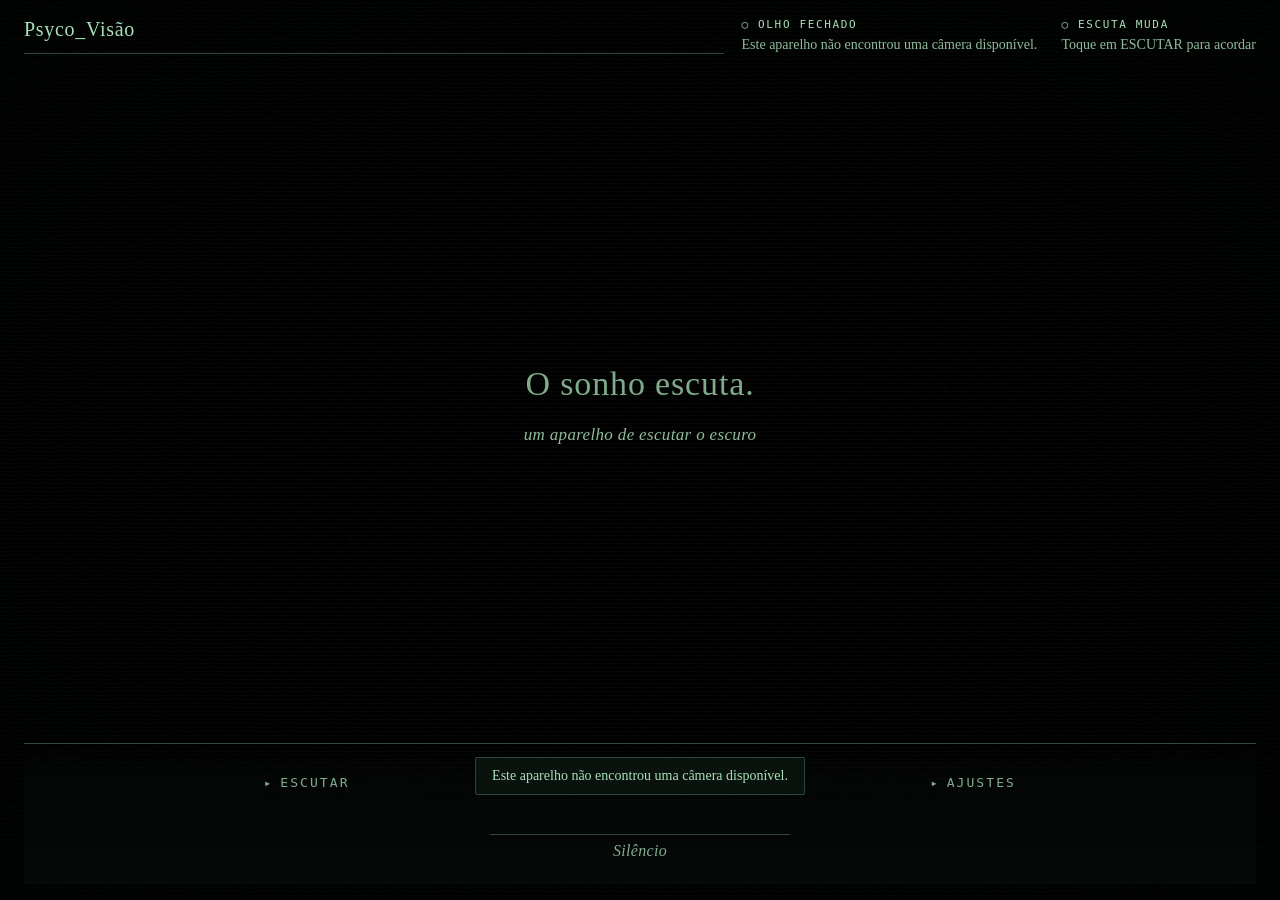
==== commit bd356d46: "atualiza" ====
--- a/index.html
+++ b/index.html
@@ -1,104 +1,16 @@
 <!doctype html>
 <html lang="pt-BR">
 <head>
-<meta charset="utf-8"><meta name="viewport" content="width=device-width,initial-scale=1,viewport-fit=cover"><meta name="theme-color" content="#060a08"><meta name="description" content="WebUruTao: uma experiência imersiva para ver através do sono, priorizando o celular."><meta name="color-scheme" content="dark"><title>WebUruTao — ver através do sono</title>
-<style>
-:root{color-scheme:dark;--ink:#020605;--green:#8bffbd;--mint:#44f6a0;--dim:#78978a;--line:#1a3328;--panel:rgba(5,16,12,.88)}*{box-sizing:border-box}html,body{margin:0;width:100%;height:100%;overflow:hidden;background:var(--ink);font-family:ui-monospace,SFMono-Regular,Consolas,monospace;color:#d5ffe7}body{touch-action:manipulation}#dream{position:fixed;inset:0;width:100%;height:100%;display:block;background:#010302}.grain{position:fixed;inset:0;pointer-events:none;opacity:.11;background-image:url("data:image/svg+xml,%3Csvg viewBox='0 0 180 180' xmlns='http://www.w3.org/2000/svg'%3E%3Cfilter id='n'%3E%3CfeTurbulence type='fractalNoise' baseFrequency='.9' numOctaves='3' stitchTiles='stitch'/%3E%3C/filter%3E%3Crect width='100%25' height='100%25' filter='url(%23n)' opacity='.25'/%3E%3C/svg%3E");mix-blend-mode:screen}.vignette{position:fixed;inset:0;pointer-events:none;background:radial-gradient(ellipse at center,transparent 22%,rgba(0,0,0,.45) 76%,#000 125%)}.hud{position:fixed;left:22px;right:22px;top:18px;display:flex;justify-content:space-between;align-items:center;color:#91bca4;font-size:10px;letter-spacing:.17em;text-transform:uppercase;opacity:.77;transition:opacity .7s}.brand{display:flex;gap:10px;align-items:center}.orb{width:7px;height:7px;border-radius:50%;background:#6bffa4;box-shadow:0 0 12px #64ffa7;animation:breathe 3.8s infinite}.state{display:flex;gap:8px;align-items:center}.state i{width:5px;height:5px;background:#284537;border-radius:50%}.state.live i{background:#87ffc0;box-shadow:0 0 9px #87ffc0}.centerhint{position:fixed;left:50%;top:50%;transform:translate(-50%,-50%);text-align:center;pointer-events:none;transition:opacity 1s}.centerhint h1{font:300 clamp(25px,5vw,52px)/1.1 Georgia,serif;letter-spacing:.1em;color:rgba(165,255,205,.44);margin:0 0 14px}.centerhint p{font-size:10px;letter-spacing:.16em;color:#60816e;text-transform:uppercase}.bottom{position:fixed;bottom:20px;left:22px;right:22px;display:flex;justify-content:space-between;align-items:end;color:#688576;font-size:9px;letter-spacing:.14em;transition:opacity .7s}.meter{width:112px;height:2px;background:#14251b;margin-top:7px}.meter span{display:block;height:100%;width:0;background:#79ffae;box-shadow:0 0 9px #5fff9d;transition:width .2s}.open{border:1px solid #355442;background:#07110caa;color:#a6d7b7;padding:9px 12px;border-radius:99px;font:inherit;cursor:pointer;letter-spacing:.1em}.panel{position:fixed;right:16px;top:16px;bottom:16px;width:min(390px,calc(100vw - 32px));padding:23px 22px 18px;background:var(--panel);border:1px solid #244333;border-radius:18px;backdrop-filter:blur(24px);box-shadow:0 20px 90px #000a;transform:translateX(calc(100% + 26px));transition:transform .7s cubic-bezier(.2,.8,.2,1);overflow:auto;z-index:4}.panel.show{transform:translateX(0)}.head{display:flex;justify-content:space-between;align-items:center;margin-bottom:20px}.head h2{margin:0;font:300 22px Georgia,serif;letter-spacing:.06em;color:#c8f8d8}.close{background:none;border:0;color:#83a991;font-size:20px;cursor:pointer}.tabs{display:grid;grid-template-columns:repeat(4,1fr);gap:4px;padding:4px;background:#09130d;border-radius:10px;margin-bottom:20px}.tab{border:0;background:none;color:#67816d;padding:9px 3px;font:9px inherit;text-transform:uppercase;letter-spacing:.08em;cursor:pointer;border-radius:7px}.tab.active{background:#183023;color:#b9ffd0}.page{display:none}.page.active{display:block}.labelrow{display:flex;justify-content:space-between;align-items:baseline;font-size:11px;color:#b8d9c2;margin:16px 0 8px}.labelrow small{color:#6c8b76;font-size:9px}.desc{font-size:9px;line-height:1.6;color:#718a78;margin:-2px 0 10px}input[type=range]{appearance:none;width:100%;height:2px;background:#244032;outline:none}input[type=range]::-webkit-slider-thumb{appearance:none;width:11px;height:11px;border-radius:50%;background:#91ffc0;box-shadow:0 0 10px #6dffa6;cursor:pointer}select,.action{width:100%;background:#0a1710;border:1px solid #294635;color:#bde9c9;border-radius:9px;padding:11px;font:10px inherit;letter-spacing:.04em}.action{cursor:pointer;margin:5px 0}.action.primary{background:#143222;color:#caffd9;border-color:#39744f}.actions{display:grid;grid-template-columns:1fr 1fr;gap:8px}.presets{display:grid;grid-template-columns:1fr 1fr;gap:7px}.preset{border:1px solid #254132;color:#91b49d;background:#0a150e;border-radius:9px;padding:11px 7px;font:9px inherit;cursor:pointer}.preset.active{border-color:#68c98a;color:#c8ffda;background:#10271a}.switchrow{display:flex;justify-content:space-between;align-items:center;margin:13px 0;color:#a5c9af;font-size:10px}.switchrow input{accent-color:#69dc91}.stats{display:grid;grid-template-columns:repeat(3,1fr);gap:7px;margin-top:14px}.stat{background:#09130d;border:1px solid #1a3021;padding:10px;border-radius:8px}.stat b{display:block;font-size:15px;color:#b9ffd0;font-weight:400}.stat small{font-size:8px;color:#68816f;text-transform:uppercase;letter-spacing:.1em}.rule{height:1px;background:#183023;margin:18px 0}.about{font:14px/1.8 Georgia,serif;color:#9bc5a8}.about em{color:#c6f4d1}.notice{position:fixed;left:50%;bottom:58px;transform:translateX(-50%);font-size:9px;color:#9cb9a4;background:#07110ddd;border:1px solid #1c3928;border-radius:99px;padding:9px 14px;opacity:0;transition:opacity .4s;pointer-events:none}.notice.on{opacity:1}@keyframes breathe{50%{opacity:.38;transform:scale(.76)}}body.sleeping .hud,body.sleeping .bottom{opacity:.2}body.sleeping .centerhint{opacity:.16}
-
-@media(max-width:640px){.hud{left:14px;right:14px;top:max(12px,env(safe-area-inset-top));font-size:9px;letter-spacing:.1em}.brand{gap:7px}.brand span:nth-last-child(-n+2){display:none}.bottom{left:14px;right:14px;bottom:max(14px,env(safe-area-inset-bottom));align-items:center}.bottom #fps{display:none}.open{min-height:42px;padding:11px 15px}.panel{left:0;right:0;top:auto;bottom:0;width:100%;height:min(82dvh,690px);padding:18px 18px max(20px,env(safe-area-inset-bottom));border-radius:20px 20px 0 0;border-bottom:0;transform:translateY(calc(100% + 20px))}.panel.show{transform:translateY(0)}.head{margin-bottom:14px}.tabs{margin-bottom:14px}.tab{font-size:10px;padding:11px 4px;min-height:42px}.labelrow{font-size:12px;margin:15px 0 9px}input[type=range]{height:4px}input[type=range]::-webkit-slider-thumb{width:18px;height:18px}.action,.preset,select{font-size:11px;min-height:44px}.desc{font-size:10px;line-height:1.65}.notice{bottom:calc(72px + env(safe-area-inset-bottom));width:max-content;max-width:calc(100vw - 30px);text-align:center}.centerhint p{font-size:9px}}@media(min-width:641px) and (max-height:600px){.panel{padding-top:14px}.labelrow{margin:10px 0 6px}.rule{margin:12px 0}}
-</style><style>
-:root{color-scheme:dark;--ink:#060a08;--forest:#0a120e;--moss:#0f1a14;--moon:#a8e0b8;--soft:#90bc9b;--moss-line:#2d4a38;--amber:#d8a850;--alert:#e0a850;--error:#d87050}
-html,body{background:#000;color:var(--moon)}body{font-family:ui-monospace,"Cascadia Mono",Consolas,monospace}#dream{z-index:0;background:#000}.grain{z-index:1;opacity:.04}.vignette{z-index:1;background:radial-gradient(ellipse at center,transparent 35%,rgba(1,8,4,.26) 76%,rgba(1,5,3,.58) 120%)}
-body::after{content:"";position:fixed;inset:-8% 0 auto;height:2px;z-index:1;pointer-events:none;background:linear-gradient(90deg,transparent,rgba(168,224,184,.22),transparent);opacity:.2;animation:sonar-scan 12s linear infinite}body::before{content:"";position:fixed;inset:0;z-index:1;pointer-events:none;background:repeating-linear-gradient(to bottom,transparent 0 3px,rgba(168,224,184,.025) 3px 4px)}@keyframes sonar-scan{from{transform:translateY(0)}to{transform:translateY(108vh)}}
-.instrument-header{position:fixed;z-index:3;inset:max(18px,env(safe-area-inset-top)) 24px auto;display:grid;grid-template-columns:1fr auto;align-items:start;gap:18px;pointer-events:none}.instrument-brand{font:normal 20px Georgia,"Times New Roman",serif;letter-spacing:.035em;color:var(--moon);padding-bottom:12px;border-bottom:1px solid var(--moss-line)}.instrument-states{display:flex;gap:24px;align-items:start}.camera-status-group{display:flex;flex-direction:column;align-items:flex-start;gap:4px}.camera-switch{min-height:48px;padding:8px 0;border:0;border-bottom:1px solid var(--moss-line);background:none;color:#82ac8e;font:11px ui-monospace,monospace;letter-spacing:.13em;cursor:pointer}.camera-switch:hover,.camera-switch:focus-visible{color:var(--moon);border-color:var(--moon)}.camera-switch[hidden]{display:none}.instrument-state{display:flex;flex-direction:column;gap:5px;min-width:150px;text-align:left;padding:0;border:0;background:none;color:var(--moon);font:inherit;pointer-events:auto}.instrument-state .state-name{font-size:11px;letter-spacing:.15em;text-transform:uppercase}.instrument-state .state-note{font:normal 14px/1.35 Georgia,"Times New Roman",serif;color:var(--soft)}body.sleeping .instrument-header,body.sleeping .instrument-footer{opacity:.2}.instrument-state[aria-busy=true] .state-name{color:var(--amber)}
-.centerhint{z-index:2;top:46%;width:min(90vw,700px)}.centerhint h1{font:normal clamp(26px,4vw,34px)/1.2 Georgia,"Times New Roman",serif;letter-spacing:.025em;color:var(--moon);opacity:.76}.centerhint p{font:italic 17px/1.5 Georgia,"Times New Roman",serif;letter-spacing:.02em;text-transform:none;color:var(--soft)}body.dream-awake .centerhint{opacity:0;transition:opacity 1.2s}
-.instrument-footer{position:fixed;z-index:4;left:24px;right:24px;bottom:max(16px,env(safe-area-inset-bottom));display:grid;grid-template-columns:1fr minmax(170px,300px) 1fr;align-items:end;gap:24px;padding-top:14px;border-top:1px solid var(--moss-line);background:linear-gradient(0deg,rgba(6,10,8,.86),rgba(6,10,8,.46) 75%,transparent);transition:opacity .5s}.instrument-actions{display:flex;align-items:center;justify-content:space-between;gap:18px}.instrument-action{min-height:52px;min-width:48px;padding:12px 4px;display:flex;align-items:center;gap:9px;border:0;border-bottom:1px solid transparent;background:none;color:#82ac8e;font:normal 13px/1.4 ui-monospace,"Cascadia Mono",Consolas,monospace;letter-spacing:.16em;text-transform:uppercase;cursor:pointer;touch-action:manipulation;transition:color .2s,border-color .2s;white-space:normal;line-height:1.3}.instrument-action::before{content:"▸";font-size:12px;letter-spacing:0}.instrument-action:hover,.instrument-action:focus-visible{color:var(--moon);border-color:var(--moon)}.instrument-action.is-active{color:var(--moon)}.instrument-action:focus-visible,.instrument-state:focus-visible,.text-control:focus-visible,.panel button:focus-visible,.panel select:focus-visible,.share-dialog button:focus-visible{outline:2px solid var(--amber);outline-offset:4px}.sound-reading{display:flex;flex-direction:column;align-items:center;gap:7px;min-height:50px}.sound-rule{height:1px;width:100%;background:var(--moss-line);position:relative}.sound-rule::after{content:"";position:absolute;left:0;top:-1px;height:3px;width:var(--level,0%);background:var(--moon);transition:width .12s}.sound-word{font:italic 16px Georgia,"Times New Roman",serif;color:var(--moon);letter-spacing:.02em}.sound-word.low{color:#82ac8e}.sound-word.strong{color:var(--amber)}
-.panel{z-index:8;right:24px;top:92px;bottom:94px;width:min(480px,calc(100vw - 48px));padding:20px 24px;background:rgba(10,18,14,.97);border:1px solid var(--moss-line);border-radius:2px;backdrop-filter:blur(12px);box-shadow:none;transform:translateX(calc(100% + 32px));transition:transform .5s cubic-bezier(.16,1,.3,1)}.panel.show{transform:translateX(0)}.head{padding-bottom:14px;border-bottom:1px solid var(--moss-line);margin-bottom:10px}.head h2{font:normal 26px Georgia,"Times New Roman",serif;color:var(--moon);letter-spacing:.02em}.close{min-height:48px;padding:8px 4px;color:var(--soft);font:12px ui-monospace,monospace;letter-spacing:.15em;text-transform:uppercase}.tabs{display:none}.page,.page.active{display:block;padding:8px 0 12px;border-bottom:1px solid var(--moss-line)}.page::before{content:attr(data-title);display:block;margin:10px 0 16px;color:var(--moon);font:normal 19px Georgia,"Times New Roman",serif}.labelrow{font-size:11px;line-height:1.5;letter-spacing:.12em;text-transform:uppercase;color:#90bc9b;margin:18px 0 8px}.labelrow small{font-size:14px;color:var(--moon);letter-spacing:.02em}.desc{font:normal 16px/1.55 Georgia,"Times New Roman",serif;color:var(--soft);margin:9px 0 14px}.rule{height:1px;background:var(--moss-line);margin:16px 0}.panel input[type=range]{height:48px;background:linear-gradient(transparent 20px,var(--moss-line) 20px,var(--moss-line) 21px,transparent 21px);touch-action:pan-y}.panel input[type=range]::-webkit-slider-thumb{width:16px;height:16px;background:var(--moon);box-shadow:0 0 0 3px rgba(168,224,184,.14)}.panel input[type=range]::-moz-range-thumb{width:16px;height:16px;background:var(--moon);border:0}.panel select{min-height:48px;width:100%;padding:10px;background:var(--forest);border:1px solid var(--moss-line);border-radius:2px;color:var(--moon);font:14px ui-monospace,monospace}.actions,.presets{display:flex;flex-wrap:wrap;gap:12px}.action,.preset{min-height:48px;min-width:48px;padding:12px 8px;background:transparent;border:0;border-bottom:1px solid var(--moss-line);border-radius:0;color:#82ac8e;font:12px ui-monospace,monospace;letter-spacing:.12em;text-transform:uppercase;cursor:pointer}.action::before,.preset::before{content:"▸ ";color:var(--soft)}.action.primary,.preset.active{background:transparent;border-color:var(--moon);color:var(--moon)}.switchrow{min-height:54px;font:normal 16px Georgia,"Times New Roman",serif;color:var(--moon);border-bottom:1px solid var(--moss-line);margin:0}.switchrow input{width:22px;height:22px;accent-color:var(--moon)}.about{font:normal 16px/1.6 Georgia,"Times New Roman",serif;color:var(--soft)}.about strong{font:11px ui-monospace,monospace;letter-spacing:.15em;color:var(--moon)}.stats,#fps,#fpsStat,#audioDiagnostic{display:none!important}.panel #start{margin:8px 0}.panel #pulse{display:none}.notice{z-index:9;left:50%;bottom:calc(105px + env(safe-area-inset-bottom));width:max-content;max-width:calc(100vw - 32px);padding:10px 16px;border:1px solid var(--moss-line);border-radius:2px;background:var(--forest);color:var(--moon);font:14px Georgia,"Times New Roman",serif;text-align:center;opacity:0;transition:opacity .4s}.notice.on{opacity:1}
-.share-dialog{width:min(560px,calc(100vw - 24px));max-height:min(86dvh,780px);overflow:auto;margin:auto;padding:24px;background:var(--forest);color:var(--moon);border:1px solid var(--moss-line);border-radius:2px;box-shadow:none;font:normal 17px/1.55 Georgia,"Times New Roman",serif}.share-dialog::backdrop{background:rgba(2,8,4,.82);backdrop-filter:blur(3px)}.share-head{display:flex;justify-content:space-between;align-items:center;gap:16px;border-bottom:1px solid var(--moss-line);padding-bottom:14px}.share-head h2{margin:0;font:normal 26px Georgia,"Times New Roman",serif}.text-control{min-height:48px;padding:12px 4px;border:0;border-bottom:1px solid var(--moss-line);background:none;color:var(--moon);font:12px ui-monospace,monospace;letter-spacing:.14em;text-transform:uppercase;cursor:pointer}.share-steps{padding-left:24px}.share-steps li{padding:4px 0}.share-label{margin:24px 0 4px;color:var(--amber);font:11px ui-monospace,monospace;letter-spacing:.14em;text-transform:uppercase}.ritual{position:fixed;inset:0;z-index:7;display:grid;place-content:center;text-align:center;background:#000;pointer-events:none;animation:ritual-out 2.8s ease forwards}.ritual::before{content:"";width:4px;height:4px;margin:0 auto 28px;border:1px solid var(--moon);border-radius:50%;box-shadow:0 0 0 1px rgba(168,224,184,.18);animation:sonar-pulse 1.4s cubic-bezier(.16,1,.3,1) forwards}.ritual-brand{font:normal 32px Georgia,"Times New Roman",serif;color:var(--moon);opacity:0;animation:ritual-text .7s 1.2s ease forwards}.ritual-line{margin-top:8px;font:italic 16px Georgia,"Times New Roman",serif;color:var(--soft);opacity:0;animation:ritual-text .7s 1.35s ease forwards}@keyframes sonar-pulse{0%{transform:scale(1);box-shadow:0 0 0 0 rgba(168,224,184,.3)}70%{transform:scale(2);box-shadow:0 0 0 88px rgba(168,224,184,.03)}100%{transform:scale(3);box-shadow:0 0 0 130px transparent}}@keyframes ritual-text{to{opacity:1}}@keyframes ritual-out{0%,72%{opacity:1;visibility:visible}100%{opacity:0;visibility:hidden}}.legacy-readouts{display:none!important}body.first-frame>:not(#dream){visibility:hidden!important}body.first-frame::before,body.first-frame::after{display:none!important}
-@media(max-width:680px){.instrument-header{inset:max(12px,env(safe-area-inset-top)) 14px auto;grid-template-columns:1fr;gap:14px}.instrument-brand{padding-bottom:8px}.instrument-states{justify-content:space-between;gap:12px}.camera-status-group{flex:1;min-width:0}.camera-switch{font-size:10px;white-space:normal;text-align:left}.instrument-state{min-width:0;flex:1}.instrument-state .state-note{font-size:13px}.instrument-footer{left:12px;right:12px;bottom:max(10px,env(safe-area-inset-bottom));grid-template-columns:1fr;gap:10px;padding-top:10px}.instrument-actions{gap:8px}.instrument-action{justify-content:center;flex:1;min-width:0;padding:10px 2px;font-size:11px;letter-spacing:.1em}.sound-reading{width:100%;min-height:38px}.panel{left:0;right:0;top:auto;bottom:0;width:100%;height:min(64dvh,620px);padding:16px 20px max(18px,env(safe-area-inset-bottom));border-left:0;border-right:0;transform:translateY(calc(100% + 20px));overflow:auto}.panel.show{transform:translateY(0)}.head h2{font-size:23px}.notice{bottom:calc(104px + env(safe-area-inset-bottom))}.centerhint{top:43%}.centerhint h1{font-size:26px}.centerhint p{font-size:16px}.share-dialog{padding:18px}.share-head h2{font-size:23px}}
-@media(min-width:681px){.instrument-actions{grid-column:1/-1;grid-row:1;max-width:760px;margin:0 auto;width:100%}.instrument-footer{grid-template-columns:minmax(120px,1fr) minmax(180px,300px) minmax(120px,1fr)}.sound-reading{grid-column:2;grid-row:2}.instrument-actions{order:0}.sound-reading{order:1}.panel{width:min(460px,calc(100vw - 48px))}}
-@media(prefers-reduced-motion:reduce){*,*::before,*::after{animation-duration:.01ms!important;animation-iteration-count:1!important;transition-duration:.01ms!important;scroll-behavior:auto!important}.ritual{display:none}}
-</style><style>.grain{transition:opacity .6s}.video-levels{display:grid;grid-template-columns:repeat(3,minmax(0,1fr));gap:4px}.video-levels .video-level{min-width:0;padding:12px 3px;text-align:center;font-size:10px;transition:color .4s,border-color .4s}.video-levels .video-level::before{content:""}.video-levels .video-level.active{border-color:var(--moon);color:var(--moon)}body[data-video-level="oculto"] .grain{opacity:0}</style></head><body>
+<meta charset="utf-8"><meta name="viewport" content="width=device-width,initial-scale=1,viewport-fit=cover"><meta name="theme-color" content="#060a08"><meta name="description" content="Psyco_Visão: uma experiência imersiva para ver através do sono, priorizando o celular."><meta name="color-scheme" content="dark"><link rel="stylesheet" href="./styles.css"><title>Psyco_Visão — ver através do sono</title>
+</head><body>
 <canvas id="dream" aria-hidden="true"></canvas><video id="camera" autoplay playsinline muted hidden></video><div class="grain"></div><div class="vignette"></div>
-<header class="instrument-header"><div class="instrument-brand">WebUruTao</div><div class="instrument-states"><div class="camera-status-group"><button id="cameraStatus" class="instrument-state" aria-live="polite"><span class="state-name" id="cameraStateName">○ OLHO CEGO</span><span class="state-note" id="cameraStateNote">A câmera está esperando</span></button><button id="switchCamera" class="camera-switch" hidden>VIRAR PARA A FRENTE</button></div><button id="microphoneStatus" class="instrument-state" aria-live="polite"><span class="state-name" id="micStateName">○ ESCUTA MUDA</span><span class="state-note" id="micStateNote">Toque em ESCUTAR para acordar</span></button></div></header>
-<div class="centerhint" id="centerhint"><h1>O sonho escuta.</h1><p>um aparelho de escutar o escuro</p></div><div class="ritual" aria-hidden="true"><span class="ritual-brand">WebUruTao</span><span class="ritual-line">um aparelho de escutar o escuro</span></div>
+<header class="instrument-header"><div class="instrument-brand">Psyco_Visão</div><div class="instrument-states"><div class="camera-status-group"><button id="cameraStatus" class="instrument-state" aria-live="polite"><span class="state-name" id="cameraStateName">○ OLHO CEGO</span><span class="state-note" id="cameraStateNote">A câmera está esperando</span></button><button id="switchCamera" class="camera-switch" hidden>VIRAR PARA A FRENTE</button></div><button id="microphoneStatus" class="instrument-state" aria-live="polite"><span class="state-name" id="micStateName">○ ESCUTA MUDA</span><span class="state-note" id="micStateNote">Toque em ESCUTAR para acordar</span></button></div></header>
+<div class="centerhint" id="centerhint"><h1>O sonho escuta.</h1><p>um aparelho de escutar o escuro</p></div><div class="ritual" aria-hidden="true"><span class="ritual-brand">Psyco_Visão</span><span class="ritual-line">um aparelho de escutar o escuro</span></div>
 <footer class="instrument-footer"><div class="instrument-actions"><button id="listenToggle" class="instrument-action">ESCUTAR</button><button id="shareOpen" class="instrument-action">VER EM OUTRA TELA</button><button id="settingsOpen" class="instrument-action">AJUSTES</button></div><div class="sound-reading"><div class="sound-rule" id="soundRule"></div><span class="sound-word" id="soundWord" aria-live="polite">Silêncio</span></div></footer><button id="open" hidden aria-hidden="true" tabindex="-1"></button><div class="legacy-readouts"><span id="dreamLabel">SONHO MORCEGO</span><div class="meter"><span id="meter"></span></div><span id="fps">30</span><span id="fpsStat">30</span><span id="pulseStat">01</span><button id="pulse" hidden aria-hidden="true" tabindex="-1">Eco</button><span id="audioDiagnostic"></span><span id="stateText"></span><span id="liveState"></span></div>
 <aside class="panel" id="panel"><div class="head"><h2>Ajustes</h2><button class="close" id="close">FECHAR AJUSTES</button></div>
+<nav class="tabs" role="tablist" aria-label="Seções de ajustes"><button class="tab active" type="button" role="tab" id="tab-dreamtab" aria-controls="dreamtab" aria-selected="true" data-tab="dreamtab">SONHO</button><button class="tab" type="button" role="tab" id="tab-distort" aria-controls="distort" aria-selected="false" data-tab="distort">ONDAS</button><button class="tab" type="button" role="tab" id="tab-echo" aria-controls="echo" aria-selected="false" data-tab="echo">ECO</button><button class="tab" type="button" role="tab" id="tab-system" aria-controls="system" aria-selected="false" data-tab="system">SISTEMA</button></nav>
 <section class="page active" id="dreamtab" data-title="Como o sonho aparece"><div class="labelrow">Mostrar vídeo <small id="videoLevelValue">SUTIL</small></div><p class="desc">O sonho começa no preto. Escolha quanto da imagem da câmera quer revelar.</p><div class="presets video-levels" id="videoLevels" role="group" aria-label="Quanto do vídeo mostrar"><button class="preset video-level" data-video-level="oculto" aria-pressed="false">OCULTO</button><button class="preset video-level active" data-video-level="sutil" aria-pressed="true">SUTIL</button><button class="preset video-level" data-video-level="visivel" aria-pressed="false">VISÍVEL</button></div><div class="labelrow">Verde do sonho <small id="greenVal">72%</small></div><input id="green" type="range" min="15" max="100" value="72" aria-label="Verde do sonho"><div class="labelrow">Nitidez da lembrança <small id="edgeVal">58%</small></div><input id="edge" type="range" min="10" max="100" value="58" aria-label="Nitidez da lembrança"><div class="labelrow">Modo de imagem</div><select id="mode" aria-label="Escolha o modo de imagem"><option value="silhouette">Silhueta</option><option value="outline">Contorno</option><option value="both" selected>Silhueta e contorno</option><option value="abstract">Só ecos de luz</option></select><p class="desc">A câmera procura formas para o sonho desenhar.</p></section>
 <section class="page" id="distort" data-title="O que o sonho faz com o som"><div class="labelrow">Ondas <small id="waveVal">36%</small></div><input id="wave" type="range" min="0" max="100" value="36" aria-label="Tamanho das ondas"><div class="labelrow">Olho de peixe <small id="fishVal">18%</small></div><input id="fish" type="range" min="0" max="100" value="18" aria-label="Olho de peixe"><div class="labelrow">Falhas de cor <small id="glitchVal">8%</small></div><input id="glitch" type="range" min="0" max="100" value="8" aria-label="Falhas de cor"><div class="labelrow">Rastro de luz <small id="trailVal">84%</small></div><input id="trail" type="range" min="0" max="100" value="84" aria-label="Rastro de luz"></section>
 <section class="page" id="echo" data-title="Quanto o sonho escuta"><div class="labelrow">Quanto o sonho escuta <small id="sensVal">4.0×</small></div><p class="desc">Escolha se só sons altos ou também os mais baixos fazem o sonho se mexer.</p><input id="sens" type="range" min="1" max="100" value="40" aria-label="Quanto o sonho escuta"><div class="labelrow"><span>Silencioso</span><span>Muito sensível</span></div><div class="labelrow">Onde o sonho acorda <small id="gateVal">0.008</small></div><input id="gate" type="range" min="0" max="80" value="8" aria-label="Volume para acordar o sonho"><div class="labelrow">Movimento mais suave <small id="smoothingVal">0.72</small></div><input id="smoothing" type="range" min="0" max="95" value="72" aria-label="Suavidade do movimento"><div class="labelrow">Força das formas <small id="vividVal">0.72</small></div><input id="vivid" type="range" min="0" max="100" value="72" aria-label="Força das formas"><div class="labelrow">Modos prontos</div><div class="presets" id="presets"><button class="preset active" data-preset="bat">Atento</button><button class="preset" data-preset="deep">Profundo</button><button class="preset" data-preset="delirium">Brilhante</button><button class="preset" data-preset="breath">Calmo</button></div></section>
-<section class="page" id="system" data-title="Olho e escuta"><label class="switchrow">Manter a tela acesa <input type="checkbox" id="wake"></label><label class="switchrow">Ligar o som <input type="checkbox" id="micEnable"></label><button class="action" id="start" hidden aria-hidden="true" tabindex="-1">ABRIR O OLHO</button><button class="action" id="fullscreen">TELA CHEIA</button><button class="action" id="about">SOBRE O SONHO</button><div class="about" id="aboutText" hidden><p><em>“A imagem só existe onde o som já passou. E o som só existe onde o mundo sonhou.”</em></p><p>Este é um olho que dorme acordado. Não registra o que acontece: sonha o que imagina que acontece. As formas que surgem são lembranças filtradas pelo sono.</p><p>O silêncio não é ausência. É o sonhador respirando. O som e a imagem permanecem neste aparelho.</p></div></section></aside><dialog class="share-dialog" id="shareDialog" aria-labelledby="shareTitle"><div class="share-head"><h2 id="shareTitle">Ver em outra tela</h2><button class="text-control" data-close-share>FECHAR</button></div><p>Este sonho pode atravessar paredes.</p><p class="share-label">Primeiro caminho</p><p>Copie o endereço do sonho e envie para outro celular, tablet, computador ou TV.</p><div id="shareCopySlot"><button class="text-control" id="copyLink">COPIAR O ENDEREÇO</button></div><p>O link abre o sonho no outro aparelho e usa a câmera dele.</p><p class="share-label">Mostrar a câmera deste celular</p><p>Espelhe a tela do celular para a TV. No Android, abra os atalhos de cima e procure “Transmitir” ou “Smart View”. No iPhone, abra a Central de Controle, toque em “Espelhamento de Tela” e escolha a TV.</p></dialog><div class="notice" id="notice" role="status" aria-live="polite"></div>
-<script>
-(()=>{document.body.classList.add('first-frame');const $=s=>document.querySelector(s), canvas=$('#dream'),ctx=canvas.getContext('2d',{alpha:false}),video=$('#camera');let w,h,dpr,stream=null,micStream=null,audioCtx=null,analyser=null,data=null,raf=0,last=0,energy=0,pulses=[],panelTimer,started=false,cameraBusy=false,cameraSwitching=false,cameraFacingMode='environment',cameraRetryCount=0,cameraRetryTimer=0,cameraSwitchAvailable=false,cameraState='off',cameraStateDetail='',frame=0,audioReadCount=0,audioFps=0,lastAudioFpsCheck=0,lastAudioLog=0,trailCanvas=document.createElement('canvas'),trailCtx=trailCanvas.getContext('2d');const saved=JSON.parse(localStorage.getItem('wut-settings')||'{}');const videoLevels=Object.freeze({oculto:0,sutil:.20,visivel:.55}),savedVisual=(()=>{try{return (JSON.parse(localStorage.getItem('weburutao_visual')||'{}')||{})}catch{return{}}})(),initialVideoLevel=Object.prototype.hasOwnProperty.call(videoLevels,savedVisual.activeVideoLevel)?savedVisual.activeVideoLevel:'sutil';let activeVideoLevel=initialVideoLevel,videoPresence=videoLevels[initialVideoLevel],videoPresenceFrom=videoPresence,videoPresenceTarget=videoPresence,videoPresenceStart=0;let motionWidth=0,motionHeight=0,motionPixels,previousLuma,motionActivity=0,motionSample=0,motionReadStride=2,hasPreviousMotion=false,motionTrack=null,renderQuality=1,renderTier=0,perfFrames=0,perfStart=0,measuredFps=0,poorPerfWindows=0,goodPerfWindows=0,firstDraw=true;const motionReadCanvas=document.createElement('canvas'),motionReadCtx=motionReadCanvas.getContext('2d',{willReadFrequently:true}),motionMaskCanvas=document.createElement('canvas'),motionMaskCtx=motionMaskCanvas.getContext('2d'),edgeCanvas=document.createElement('canvas'),edgeCtx=edgeCanvas.getContext('2d'),smokeCanvas=document.createElement('canvas'),smokeCtx=smokeCanvas.getContext('2d'),meshCanvas=document.createElement('canvas'),meshCtx=meshCanvas.getContext('2d'),revealCanvas=document.createElement('canvas'),revealCtx=revealCanvas.getContext('2d'),revealMaskCanvas=document.createElement('canvas'),revealMaskCtx=revealMaskCanvas.getContext('2d'),motionQuality=[{width:480,height:270},{width:360,height:203},{width:256,height:144}];function setMotionResolution(width,height){const ratio=Math.min(1.35,Math.max(1,Math.min((innerWidth*(devicePixelRatio||1))/960,(innerHeight*(devicePixelRatio||1))/540)));width=Math.round(width*ratio);height=Math.round(height*ratio);if(width===motionWidth&&height===motionHeight&&motionPixels)return;motionWidth=width;motionHeight=height;motionReadCanvas.width=motionMaskCanvas.width=edgeCanvas.width=smokeCanvas.width=meshCanvas.width=width;motionReadCanvas.height=motionMaskCanvas.height=edgeCanvas.height=smokeCanvas.height=meshCanvas.height=height;[motionReadCtx,motionMaskCtx,edgeCtx,smokeCtx,meshCtx].forEach(c=>{c.imageSmoothingEnabled=true;c.imageSmoothingQuality='high'});motionPixels=motionMaskCtx.createImageData(width,height);previousLuma=new Float32Array(width*height);motionSample=0;hasPreviousMotion=false;smokeCtx.clearRect(0,0,width,height);edgeCtx.clearRect(0,0,width,height)}setMotionResolution(480,270);function updateRenderPerformance(t){if(document.visibilityState==='hidden'){perfFrames=0;perfStart=0;poorPerfWindows=goodPerfWindows=0;return}perfFrames++;if(!perfStart){perfStart=t;return}const elapsed=t-perfStart;if(elapsed<2000)return;measuredFps=perfFrames*1000/elapsed;perfFrames=0;perfStart=t;if(measuredFps<24){poorPerfWindows++;goodPerfWindows=0;if(poorPerfWindows<2)return;poorPerfWindows=0;if(motionReadStride<4){motionReadStride++;return}if(renderTier<motionQuality.length-1){renderTier++;const quality=motionQuality[renderTier];setMotionResolution(quality.width,quality.height)}}else if(measuredFps>28){goodPerfWindows++;poorPerfWindows=0;if(goodPerfWindows>=3){if(motionReadStride>2)motionReadStride--;else if(renderTier>0){renderTier--;const quality=motionQuality[renderTier];setMotionResolution(quality.width,quality.height)}goodPerfWindows=0}}else{poorPerfWindows=goodPerfWindows=0}} const audioState=new Float64Array(11),timeData=new Float32Array(1024),freqData=new Float32Array(512);let soundRevealSmooth=0,micStartedAt=0,noiseSum=0,noiseFrames=0,bassMax=1e-6,midMax=1e-6,trebleMax=1e-6,lastPulseAt=0,lastSilenceAt=0,originSide=0;
-const controls=['green','edge','wave','fish','glitch','trail','sens','vivid','gate','smoothing'];controls.forEach(id=>{const el=$('#'+id);if(saved[id]!=null)el.value=saved[id];el.addEventListener('input',()=>{updateLabels();persist()})});function updateLabels(){[['green','%'],['edge','%'],['wave','%'],['fish','%'],['glitch','%'],['trail','%']].forEach(([id,u])=>$('#'+id+'Val').textContent=$('#'+id).value+u);$('#sensVal').textContent=(+$('#sens').value/10).toFixed(1)+'×';$('#vividVal').textContent=(+$('#vivid').value/100).toFixed(2);$('#gateVal').textContent=(+$('#gate').value/1000).toFixed(3);$('#smoothingVal').textContent=(+$('#smoothing').value/100).toFixed(2)}function persist(){const o={};controls.forEach(k=>o[k]=$('#'+k).value);localStorage.setItem('wut-settings',JSON.stringify(o))}updateLabels();function updateVideoLevelUI(){document.querySelectorAll('[data-video-level]').forEach(button=>{const active=button.dataset.videoLevel===activeVideoLevel;button.classList.toggle('active',active);button.setAttribute('aria-pressed',String(active))});$('#videoLevelValue').textContent=activeVideoLevel.toUpperCase();document.body.dataset.videoLevel=activeVideoLevel}function setVideoPresence(level){if(!Object.prototype.hasOwnProperty.call(videoLevels,level))return;if(level!==activeVideoLevel)resetMotionShader();videoPresenceFrom=videoPresence;videoPresenceTarget=videoLevels[level];videoPresenceStart=performance.now();activeVideoLevel=level;localStorage.setItem('weburutao_visual',JSON.stringify({videoPresence:videoPresenceTarget,activeVideoLevel:level}));updateVideoLevelUI()}document.querySelectorAll('[data-video-level]').forEach(button=>button.addEventListener('click',()=>setVideoPresence(button.dataset.videoLevel)));updateVideoLevelUI();
-function resize(){dpr=Math.min(devicePixelRatio||1,3)*renderQuality;w=innerWidth;h=innerHeight;canvas.width=Math.round(w*dpr);canvas.height=Math.round(h*dpr);canvas.style.width=w+'px';canvas.style.height=h+'px';ctx.setTransform(dpr,0,0,dpr,0,0);ctx.imageSmoothingEnabled=true;ctx.imageSmoothingQuality='high';trailCanvas.width=Math.round(w*dpr);trailCanvas.height=Math.round(h*dpr);trailCtx.setTransform(dpr,0,0,dpr,0,0);trailCtx.imageSmoothingEnabled=true;trailCtx.imageSmoothingQuality='high';revealCanvas.width=revealMaskCanvas.width=canvas.width;revealCanvas.height=revealMaskCanvas.height=canvas.height;revealCtx.setTransform(dpr,0,0,dpr,0,0);revealMaskCtx.setTransform(dpr,0,0,dpr,0,0);revealCtx.imageSmoothingEnabled=revealMaskCtx.imageSmoothingEnabled=true;revealCtx.imageSmoothingQuality=revealMaskCtx.imageSmoothingQuality='high';setMotionResolution(motionQuality[renderTier].width,motionQuality[renderTier].height)}addEventListener('resize',resize);resize();
-function clamp(v,a,b){return Math.max(a,Math.min(b,v))}const reducedMotionQuery=window.matchMedia?.('(prefers-reduced-motion: reduce)');
-let activeDreamPreset='bat';
-const MODE_PROFILES={
-silhouette:{cameraAlpha:1,echoAlpha:.30,smokeAlpha:.52,smokeBlur:15,contourAlpha:0,meshAlpha:0,pulseAlpha:.78,imageAlpha:1,imageContrast:1.82,imageSaturation:.72,imageBlend:'screen',filter:'grayscale(1) contrast(1.14) sepia(.58) hue-rotate(162deg) saturate(.72) brightness(.88)'},
-outline:{cameraAlpha:0,echoAlpha:0,smokeAlpha:0,smokeBlur:0,contourAlpha:1.08,meshAlpha:0,pulseAlpha:.48,imageAlpha:.34,imageContrast:2.9,imageSaturation:.18,imageBlend:'lighter',filter:'grayscale(1) contrast(2.4) sepia(.16) hue-rotate(172deg) saturate(.45) brightness(1.18)'},
-both:{cameraAlpha:.52,echoAlpha:.18,smokeAlpha:.29,smokeBlur:12,contourAlpha:.64,meshAlpha:0,pulseAlpha:.64,imageAlpha:.80,imageContrast:2.05,imageSaturation:.42,imageBlend:'screen',filter:'grayscale(1) contrast(1.25) sepia(.48) hue-rotate(168deg) saturate(.66) brightness(.86)'},
-abstract:{cameraAlpha:0,echoAlpha:0,smokeAlpha:0,smokeBlur:0,contourAlpha:0,meshAlpha:.44,pulseAlpha:.20,imageAlpha:.38,imageContrast:1.3,imageSaturation:.3,imageBlend:'lighter',filter:'none'}
-};
-const PRESET_PROFILES={bat:{hue:0,contrast:1,saturation:1,brightness:1,persistence:1.25},deep:{hue:34,contrast:1.08,saturation:1.16,brightness:.94,persistence:1.9},delirium:{hue:-44,contrast:.92,saturation:.92,brightness:.88,persistence:2.25},breath:{hue:-8,contrast:.82,saturation:.72,brightness:.92,persistence:3.1}};
-function getDreamShader(mode,preset,t){
-const reduced=!!reducedMotionQuery?.matches,drift=reduced?0:Math.sin(t*.00012)*8,m=MODE_PROFILES[mode]||MODE_PROFILES.both,p=PRESET_PROFILES[preset]||PRESET_PROFILES.bat;
-const hue=Number(m.filter.match(/hue-rotate\((-?\d+(?:\.\d+)?)deg\)/)?.[1]||0),contrast=Number(m.filter.match(/contrast\(([^)]+)\)/)?.[1]||1),saturation=Number(m.filter.match(/saturate\(([^)]+)\)/)?.[1]||1),brightness=Number(m.filter.match(/brightness\(([^)]+)\)/)?.[1]||1);
-const filter=mode==='abstract'?'none':m.filter.replace(/hue-rotate\((-?\d+(?:\.\d+)?)deg\)/,'hue-rotate('+Math.round(hue+p.hue+(preset==='delirium'?drift:0))+'deg)').replace(/contrast\(([^)]+)\)/,'contrast('+Math.min(3,contrast*p.contrast).toFixed(2)+')').replace(/saturate\(([^)]+)\)/,'saturate('+Math.min(1.6,saturation*p.saturation).toFixed(2)+')').replace(/brightness\(([^)]+)\)/,'brightness('+Math.min(.98,brightness*p.brightness).toFixed(2)+')');
-return{mode,filter,cameraAlpha:m.cameraAlpha,echoAlpha:m.echoAlpha,smokeAlpha:m.smokeAlpha,smokeBlur:m.smokeBlur,contourAlpha:m.contourAlpha,meshAlpha:m.meshAlpha,pulseAlpha:m.pulseAlpha,imageAlpha:m.imageAlpha,imageContrast:m.imageContrast,imageSaturation:m.imageSaturation,imageBlend:m.imageBlend,persistence:p.persistence,reduced,drift};
-}
-// Heurística geométrica de seleção por movimento; não identifica pessoas nem segmenta a imagem.
-const conservativeHumanMotionHeuristic={box:null,previousBox:null,candidateSince:0,activeUntil:0,misses:0,visible:false,activePixels:0,edgeRatio:1,aspect:0,score:0,lastScore:0,revealAmount:0,lastEval:0};function buildMotionMask(current,previous,output){const edge=+$('#edge').value/100,threshold=16+(1-edge)*28;let activitySum=0,activePixels=0,edgePixels=0,minX=motionWidth,minY=motionHeight,maxX=-1,maxY=-1;for(let pixel=0,offset=0;pixel<previous.length;pixel++,offset+=4){const luminance=current[offset]*.299+current[offset+1]*.587+current[offset+2]*.114,difference=Math.abs(luminance-previous[pixel]);previous[pixel]=luminance;const activity=Math.max(0,Math.min(1,(difference-threshold)/(88-threshold)));activitySum+=activity;if(activeVideoLevel==='oculto'&&activity>=.08){const x=pixel%motionWidth,y=Math.floor(pixel/motionWidth);activePixels++;minX=Math.min(minX,x);maxX=Math.max(maxX,x);minY=Math.min(minY,y);maxY=Math.max(maxY,y);if(x<motionWidth*.06||x>motionWidth*.94||y<motionHeight*.07||y>motionHeight*.93)edgePixels++}output[offset]=72;output[offset+1]=255;output[offset+2]=150;output[offset+3]=Math.round((activeVideoLevel==='oculto'?clamp((activity-.05)*2.6,0,1):activity)*205)}motionActivity=activitySum/previous.length;const h=conservativeHumanMotionHeuristic;h.activePixels=activePixels;h.edgeRatio=activePixels?edgePixels/activePixels:1;h.box=activePixels?{left:minX,top:minY,right:maxX+1,bottom:maxY+1,width:maxX-minX+1,height:maxY-minY+1,cx:(minX+maxX+1)/2,cy:(minY+maxY+1)/2}:null;h.aspect=activePixels?(maxY-minY+1)/(maxX-minX+1):0}function updateConservativeHumanMotionHeuristic(t,reduced){const h=conservativeHumanMotionHeuristic,b=h.box;let score=0,coherent=false;if(b){const area=h.activePixels/(motionWidth*motionHeight),ratio=b.height/Math.max(1,b.width),dx=Math.abs(b.cx/motionWidth-.5)*2,dy=Math.abs(b.cy/motionHeight-.5)*2,centerDistance=Math.sqrt(dx*dx+dy*dy)/Math.sqrt(2),areaScore=clamp(area/.0012,0,1),aspectScore=clamp(1-Math.abs(Math.log(Math.max(.1,ratio)/2.1))*.34,0,1),centerScore=clamp(1-centerDistance*.72,0,1),edgeScore=clamp(1-h.edgeRatio,0,1);if(h.previousBox){const p=h.previousBox,ix=Math.max(0,Math.min(b.right,p.right)-Math.max(b.left,p.left)),iy=Math.max(0,Math.min(b.bottom,p.bottom)-Math.max(b.top,p.top)),intersection=ix*iy,union=b.width*b.height+p.width*p.height-intersection,iou=union?intersection/union:0,cx=b.cx-p.cx,cy=b.cy-p.cy,distance=Math.sqrt(cx*cx+cy*cy),limit=Math.hypot(motionWidth,motionHeight)*.20;coherent=iou>=.06||distance<=limit}const coherenceScore=h.previousBox?(coherent?1:.35):.55;score=area>=.0012&&area<=.42&&b.width/motionWidth>=.022&&b.height/motionHeight>=.06&&h.edgeRatio<=.62?(.25*areaScore+.25*aspectScore+.20*centerScore+.15*edgeScore+.15*coherenceScore)*aspectScore:0;h.score=score;h.aspect=ratio;const qualifies=score>=.30;if(qualifies){if(!coherent)h.candidateSince=t;h.previousBox=b;h.misses=0;const confirmation=reduced?180:120;if(t-h.candidateSince>=confirmation){h.visible=true;h.activeUntil=t+(reduced?600:420);h.box=b;h.lastScore=score}}else{h.previousBox=null;h.candidateSince=0;h.misses++}}else{h.score=0;h.previousBox=null;h.candidateSince=0;h.misses++}if(h.misses>=3&&t>=h.activeUntil)h.visible=false;const target=h.visible?Math.max(h.lastScore,.45):0,elapsed=h.lastEval?Math.max(0,t-h.lastEval):0,rise=reduced?180:100,fall=reduced?1100:750;if(target>h.revealAmount)h.revealAmount=Math.min(target,h.revealAmount+elapsed/rise*target);else h.revealAmount=Math.max(target,h.revealAmount-elapsed/fall);if(h.revealAmount<.005)h.revealAmount=0;h.lastEval=t}
-function updateLiquidEdges(t,reduced){
-edgeCtx.save();edgeCtx.clearRect(0,0,motionWidth,motionHeight);edgeCtx.filter='grayscale(1) contrast(1.08)';edgeCtx.globalCompositeOperation='source-over';edgeCtx.drawImage(motionReadCanvas,0,0);edgeCtx.globalCompositeOperation='difference';const drift=reduced?0:Math.sin(t*.00024)*.65;
-edgeCtx.drawImage(motionReadCanvas,1+drift,0);edgeCtx.drawImage(motionReadCanvas,-1+drift,0);edgeCtx.drawImage(motionReadCanvas,drift,1);edgeCtx.drawImage(motionReadCanvas,drift,-1);edgeCtx.globalCompositeOperation='source-over';edgeCtx.filter='none';edgeCtx.restore();
-}
-function resetMotionShader(){smokeCtx.clearRect(0,0,motionWidth,motionHeight);motionMaskCtx.clearRect(0,0,motionWidth,motionHeight);edgeCtx.clearRect(0,0,motionWidth,motionHeight);previousLuma?.fill(0);motionActivity=0;hasPreviousMotion=false;motionSample=0;const h=conservativeHumanMotionHeuristic;h.box=h.previousBox=null;h.candidateSince=h.activeUntil=h.misses=0;h.visible=false;h.activePixels=0;h.edgeRatio=1;h.aspect=0;h.score=h.lastScore=h.revealAmount=h.lastEval=0}function updateMotionShader(dt,hasCam,persistence=1.7,mode='both',t=0,reduced=false){
-const currentTrack=stream?.getVideoTracks()[0]||null;if(currentTrack!==motionTrack){motionTrack=currentTrack;resetMotionShader()}smokeCtx.globalCompositeOperation='source-over';const memory=persistence*(.55+(+$('#smoothing').value/100)*1.65);smokeCtx.fillStyle='rgba(0,0,0,'+(1-Math.pow(.5,dt/memory))+')';smokeCtx.fillRect(0,0,motionWidth,motionHeight);if(!hasCam||++motionSample%motionReadStride)return;
-motionReadCtx.drawImage(video,0,0,motionWidth,motionHeight);const frameData=motionReadCtx.getImageData(0,0,motionWidth,motionHeight).data;
-if(!hasPreviousMotion){for(let pixel=0,offset=0;pixel<previousLuma.length;pixel++,offset+=4)previousLuma[pixel]=frameData[offset]*.299+frameData[offset+1]*.587+frameData[offset+2]*.114;hasPreviousMotion=true}
-else{buildMotionMask(frameData,previousLuma,motionPixels.data);// Em OCULTO, a heuristica de movimento roda sem depender de microfone; o som amplifica os shaders.
-if(activeVideoLevel==='oculto')updateConservativeHumanMotionHeuristic(t,reduced);motionMaskCtx.putImageData(motionPixels,0,0);if(activeVideoLevel!=='oculto'||motionActivity>.0001||conservativeHumanMotionHeuristic.visible||conservativeHumanMotionHeuristic.revealAmount>.005){smokeCtx.globalCompositeOperation='lighter';smokeCtx.globalAlpha=.78;smokeCtx.drawImage(motionMaskCanvas,0,0);smokeCtx.globalAlpha=1;smokeCtx.globalCompositeOperation='source-over'}}
-if(mode==='silhouette'||mode==='outline'||mode==='both'){updateLiquidEdges(t,reduced);edgeCtx.globalCompositeOperation='destination-in';edgeCtx.drawImage(smokeCanvas,0,0,motionWidth,motionHeight);edgeCtx.globalCompositeOperation='source-over'}
-}
-function drawFallbackSilhouette(t,w,h,reduced,alpha){
-const phase=reduced?0:Math.sin(t*.00022)*.035,cx=w*.5,cy=h*.51,rx=Math.min(w,h)*(.13+phase),ry=Math.min(w,h)*.31;ctx.save();ctx.globalCompositeOperation='screen';ctx.globalAlpha=alpha;ctx.filter='blur(1.2px)';
-const glow=ctx.createRadialGradient(cx,cy-ry*.12,0,cx,cy,ry*1.35);glow.addColorStop(0,'rgba(146,205,167,.25)');glow.addColorStop(.55,'rgba(74,133,97,.12)');glow.addColorStop(1,'rgba(40,92,61,0)');ctx.fillStyle=glow;ctx.beginPath();ctx.moveTo(cx,cy-ry);ctx.bezierCurveTo(cx+rx*.62,cy-ry,cx+rx*.62,cy-ry*.46,cx+rx*.48,cy-ry*.34);ctx.bezierCurveTo(cx+rx*1.15,cy-ry*.13,cx+rx*1.2,cy+ry*.52,cx+rx*.86,cy+ry*.76);ctx.bezierCurveTo(cx+rx*.62,cy+ry,cx-rx*.62,cy+ry,cx-rx*.86,cy+ry*.76);ctx.bezierCurveTo(cx-rx*1.2,cy+ry*.52,cx-rx*1.15,cy-ry*.13,cx-rx*.48,cy-ry*.34);ctx.bezierCurveTo(cx-rx*.62,cy-ry*.46,cx-rx*.62,cy-ry,cx,cy-ry);ctx.fill();ctx.beginPath();ctx.ellipse(cx,cy-ry*.63,rx*.24,ry*.18,0,0,Math.PI*2);ctx.fill();ctx.restore();
-}
-function drawFallbackContours(t,w,h,reduced,alpha){
-const phase=reduced?0:t*.00016,cx=w*.5,cy=h*.5,r=Math.min(w,h)*.25;ctx.save();ctx.globalCompositeOperation='screen';ctx.globalAlpha=alpha;ctx.strokeStyle='rgba(159,218,178,.72)';ctx.lineWidth=Math.max(1,Math.min(2,w/700));ctx.filter='blur(.6px)';
-for(let i=0;i<5;i++){const k=i/5,off=Math.sin(phase+i*.9)*r*.055;ctx.beginPath();ctx.moveTo(cx-r*.72+off,cy-r*.62+k*r*.30);ctx.bezierCurveTo(cx-r*.40-off,cy-r*.72+k*r*.23,cx+r*.18+off,cy-r*.42+k*r*.37,cx+r*.70-off,cy-r*.60+k*r*.31);ctx.bezierCurveTo(cx+r*.88+off,cy-r*.05+k*r*.29,cx+r*.36-off,cy+r*.48+k*r*.32,cx+r*.76+off,cy+r*.64-k*r*.24);ctx.stroke()}ctx.restore();
-}
-function drawBreathingMesh(t,w,h,smooth,bass,treble,reduced,alpha,motion){
-const m=motion||{amount:0,activity:0,mask:null,box:null},energy=clamp(m.amount*1.4+m.activity*3.2+bass*.15,0,1);let cx=w*.5,cy=h*.5;if(m.box){const bx=m.box.cx/motionWidth*w,by=m.box.cy/motionHeight*h;cx=cx*.30+bx*.70;cy=cy*.30+by*.70}const r=Math.min(w,h)*(.16+.06*energy+Math.min(.035,smooth*.035)),phase=reduced?0:t*.00014,warp=reduced?.012:.02+energy*.09+treble*.02,breath=1+Math.sin(phase)*.025+bass*.035+energy*.14,rot=reduced?0:energy*.22,cos=Math.cos(rot),sin=Math.sin(rot);meshCtx.save();meshCtx.setTransform(motionWidth/w,0,0,motionHeight/h,0,0);meshCtx.globalCompositeOperation='source-over';meshCtx.globalAlpha=1;meshCtx.clearRect(0,0,w,h);meshCtx.globalCompositeOperation='screen';meshCtx.globalAlpha=alpha;meshCtx.lineWidth=Math.max(.8,Math.min(1.2,w/900));const shade=meshCtx.createRadialGradient(cx,cy,0,cx,cy,r*1.25);shade.addColorStop(0,'rgba(168,224,184,.68)');shade.addColorStop(.72,'rgba(142,201,162,.38)');shade.addColorStop(1,'rgba(142,201,162,0)');meshCtx.strokeStyle=shade;meshCtx.beginPath();
-for(let meridian=0;meridian<9;meridian++){const lon=-Math.PI/2+Math.PI*meridian/8;for(let step=0;step<=20;step++){const lat=-Math.PI/2+Math.PI*step/20,x=cx+r*breath*Math.cos(lat)*Math.sin(lon)+Math.sin(phase+lat*2+lon)*r*warp,y=cy+r*Math.sin(lat)+Math.sin(phase+lon*2+lat)*r*warp*.65,ox=x-cx,oy=y-cy,rx=cx+ox*cos-oy*sin,ry=cy+ox*sin+oy*cos;if(step===0)meshCtx.moveTo(rx,ry);else meshCtx.lineTo(rx,ry)}}
-for(let band=-3;band<=3;band++){const lat=band*Math.PI/8;for(let step=0;step<=28;step++){const lon=-Math.PI/2+Math.PI*step/28,x=cx+r*breath*Math.cos(lat)*Math.sin(lon)+Math.sin(phase+lat*2+lon)*r*warp,y=cy+r*Math.sin(lat)+Math.sin(phase+lon*2+lat)*r*warp*.65,ox=x-cx,oy=y-cy,rx=cx+ox*cos-oy*sin,ry=cy+ox*sin+oy*cos;if(step===0)meshCtx.moveTo(rx,ry);else meshCtx.lineTo(rx,ry)}}meshCtx.stroke();const hasMotionMask=!!m.mask&&(m.amount>0||m.activity>.0001);if(hasMotionMask){const maskScale=Math.max(w/motionWidth,h/motionHeight),maskWidth=motionWidth*maskScale,maskHeight=motionHeight*maskScale,maskX=(w-maskWidth)/2,maskY=(h-maskHeight)/2;meshCtx.globalCompositeOperation='destination-in';meshCtx.globalAlpha=clamp(.45+energy*1.6,0,1.8);meshCtx.drawImage(m.mask,0,0,motionWidth,motionHeight,maskX,maskY,maskWidth,maskHeight)}meshCtx.restore();ctx.save();ctx.globalCompositeOperation='screen';ctx.globalAlpha=1;ctx.drawImage(meshCanvas,0,0,w,h);if(hasMotionMask){const maskScale=Math.max(w/motionWidth,h/motionHeight),maskWidth=motionWidth*maskScale,maskHeight=motionHeight*maskScale,maskX=(w-maskWidth)/2,maskY=(h-maskHeight)/2;ctx.globalCompositeOperation='screen';ctx.globalAlpha=clamp(.42+energy*.48,0,.85);ctx.drawImage(m.mask,0,0,motionWidth,motionHeight,maskX,maskY,maskWidth,maskHeight)}ctx.restore();
-}
-
-function drawModeImage(mode,shader,t,hasCam,smooth,bass,treble,w,h,activity=1){
-const hidden=activeVideoLevel==='oculto',quietScale=activity>.002?(hidden?.35+.65*activity:clamp(activity*1.8,0,1)):0,reduced=shader.reduced,motion=hasCam?{amount:conservativeHumanMotionHeuristic.revealAmount,activity:motionActivity,mask:smokeCanvas,box:conservativeHumanMotionHeuristic.box}:{amount:0,activity:0,mask:null,box:null},scale=Math.max(w/motionWidth,h/motionHeight),dw=motionWidth*scale,dh=motionHeight*scale,dx=(w-dw)/2,dy=(h-dh)/2,drift=reduced?0:Math.sin(t*.00018)*Math.min(5,h*.004);ctx.save();
-if(hasCam&&(mode==='silhouette'||mode==='both')){ctx.globalCompositeOperation='screen';ctx.globalAlpha=shader.smokeAlpha*quietScale;ctx.filter='blur('+shader.smokeBlur+'px) saturate(.8)';ctx.drawImage(edgeCanvas,dx,dy+drift,dw,dh)}
-if(hasCam&&(mode==='outline'||mode==='both')){ctx.globalCompositeOperation='lighter';ctx.filter='blur(.55px) saturate(.75)';ctx.globalAlpha=shader.contourAlpha*(.25+(+$('#edge').value/100)*1.25)*quietScale;ctx.drawImage(edgeCanvas,dx,dy,dw,dh);const liquidX=reduced?0:Math.sin(t*.00017)*Math.min(4,w*.003),liquidY=reduced?0:Math.cos(t*.00013)*Math.min(3,h*.003);ctx.globalAlpha=shader.contourAlpha*.42*quietScale;ctx.filter='blur(1.8px) saturate(.65)';ctx.drawImage(edgeCanvas,dx+liquidX,dy+liquidY,dw,dh)}
-if(!hasCam&&(mode==='silhouette'||mode==='both'))drawFallbackSilhouette(t,w,h,reduced,mode==='both'?.16:.28);
-if(!hasCam&&(mode==='outline'||mode==='both'))drawFallbackContours(t,w,h,reduced,mode==='both'?.18:.32);
-if(mode==='abstract')drawBreathingMesh(t,w,h,smooth,bass,treble,reduced,(hidden?Math.max(shader.meshAlpha,.8)*quietScale:shader.meshAlpha),motion);ctx.restore();
-}
-function getSoundReveal(){if(!analyser)return 0;if(activeVideoLevel==='oculto'){const floor=Math.max(.0008,+$('#gate').value/1000*.4,audioState[10]*.5);return clamp((audioState[1]-floor)*Math.max(14,+$('#sens').value/2.5),0,.95);}return clamp((audioState[1]-Math.max(.003,+$('#gate').value/1000,audioState[10]*1.35))*Math.max(8,+$('#sens').value/4),0,.82)}
-function drawRevealedImage(t,shader,level,vivid,green,wave,fish,glitch){if(!video.videoWidth||!video.videoHeight)return 0;const hidden=level==='oculto',cap=hidden?.42:level==='sutil'?.20:.55,sound=hidden?soundRevealSmooth:getSoundReveal(),heuristic=conservativeHumanMotionHeuristic,motionReveal=clamp(Math.max(heuristic.revealAmount,motionActivity*16),0,1),activity=clamp(Math.max(motionReveal,sound*.65),0,1),baseReveal=0;if(hidden&&activity<=.002)return 0;if(hidden&&shader.mode==='abstract')return Math.max(activity,baseReveal);const scale=Math.max(w/video.videoWidth,h/video.videoHeight),vw=video.videoWidth*scale,vh=video.videoHeight*scale,vx=(w-vw)/2,vy=(h-vh)/2;revealCtx.setTransform(dpr,0,0,dpr,0,0);revealCtx.clearRect(0,0,w,h);revealCtx.globalCompositeOperation='source-over';revealCtx.globalAlpha=1;revealCtx.filter=hidden?'grayscale(1) contrast(2.85) sepia(.14) hue-rotate(158deg) saturate(.42) brightness(.82)':shader.filter;revealCtx.drawImage(video,vx,vy,vw,vh);revealCtx.filter='none';revealMaskCtx.setTransform(dpr,0,0,dpr,0,0);revealMaskCtx.clearRect(0,0,w,h);revealMaskCtx.globalCompositeOperation='source-over';revealMaskCtx.globalAlpha=baseReveal;revealMaskCtx.fillStyle='#fff';revealMaskCtx.fillRect(0,0,w,h);revealMaskCtx.globalAlpha=1;const mw=motionWidth,mh=motionHeight,ms=Math.max(w/mw,h/mh),mdw=mw*ms,mdh=mh*ms,mdx=(w-mdw)/2,mdy=(h-mdh)/2;revealMaskCtx.filter='contrast('+Math.round(1.35+(+$('#edge').value/100)*2.2)+')';if(!hidden||motionActivity>.0001||heuristic.revealAmount>.005){revealMaskCtx.globalAlpha=hidden?clamp(.35+sound*1.2,0,1.6):1;revealMaskCtx.drawImage(smokeCanvas,mdx,mdy,mdw,mdh);revealMaskCtx.globalAlpha=1}revealMaskCtx.filter='none';if(sound>.002){const pulseWave=hidden?(shader.reduced?0:Math.sin(t*.00035)*.025):(shader.reduced?0:Math.sin(t*.0011)*.08),radius=Math.max(w,h)*(hidden?.04+sound*.14:.12+sound*.58+pulseWave),glow=revealMaskCtx.createRadialGradient(w*.5,h*.5,0,w*.5,h*.5,radius);glow.addColorStop(0,'rgba(255,255,255,'+(sound*(hidden?.16:.75))+')');glow.addColorStop(.45,'rgba(255,255,255,'+(sound*(hidden?.08:.32))+')');glow.addColorStop(1,'rgba(255,255,255,0)');revealMaskCtx.globalCompositeOperation='lighter';revealMaskCtx.fillStyle=glow;revealMaskCtx.fillRect(0,0,w,h);revealMaskCtx.globalCompositeOperation='source-over'}revealCtx.globalCompositeOperation='destination-in';revealCtx.globalAlpha=1;revealCtx.drawImage(revealMaskCanvas,0,0,w,h);revealCtx.globalCompositeOperation='source-over';const effective=cap*clamp(.22+vivid*.78,0,1)*shader.imageAlpha*(hidden?Math.max(heuristic.revealAmount,sound*.65,baseReveal):1);ctx.save();ctx.globalCompositeOperation=shader.imageBlend;ctx.globalAlpha=effective;ctx.filter=hidden?'contrast('+Math.max(2.25,shader.imageContrast)+') saturate('+Math.min(.36,shader.imageSaturation)+') brightness(.82)':'contrast('+shader.imageContrast+') saturate('+shader.imageSaturation+')';const waves=wave/100,fishPower=fish/100,glitchPower=glitch/100,step=5,phase=shader.reduced?0:t*.00022;if(waves>0||fishPower>0){for(let y=0;y<h;y+=step){const center=(y+step*.5)/h-.5,curve=Math.max(0,1-center*center*3.2),waveX=waves*(Math.sin(phase+y*.012)+Math.sin(phase*.63+y*.006))*13,scaleX=1+fishPower*curve*.62,dw=w*scaleX,dx=(w-dw)/2+waveX;ctx.drawImage(revealCanvas,0,y*dpr,canvas.width,Math.min(step*dpr,canvas.height-y*dpr),dx,y,dw,step+1)}}else ctx.drawImage(revealCanvas,0,0,w,h);ctx.filter='none';ctx.globalCompositeOperation='screen';if(glitchPower>0){const offset=glitchPower*(shader.reduced?1:1+Math.sin(phase*1.4)*.15)*8;ctx.globalAlpha=effective*.23*glitchPower;ctx.filter='sepia(1) saturate(8) hue-rotate(300deg)';ctx.drawImage(revealCanvas,-offset,0,w,h);ctx.filter='sepia(1) saturate(8) hue-rotate(145deg)';ctx.drawImage(revealCanvas,offset,0,w,h)}if(green<100){ctx.globalCompositeOperation='multiply';ctx.globalAlpha=(100-green)/100*.20;ctx.fillStyle='#a9c4ad';ctx.fillRect(0,0,w,h)}ctx.restore();return Math.max(activity,baseReveal)}
-function pulse(power=.25,x=.5,y=.5,bass=0,treble=0,dominant=0){const hue=Math.round(clamp(dominant,0,1)*100);const color=hue>58?'90,235,255':'90,'+Math.round(150+hue)+',125';pulses.push({x:x,y:y,r:0,power:clamp(power,0,1),color:color,bass:bass,treble:treble});if(pulses.length>6)pulses.shift();$('#pulseStat').textContent=String(pulses.length).padStart(2,'0')}
-function sampleAudio(now){if(!analyser||!audioCtx)return;analyser.getFloatTimeDomainData(timeData);analyser.getFloatFrequencyData(freqData);let sum=0,peak=0;for(let i=0;i<timeData.length;i++){const v=timeData[i],a=Math.abs(v);sum+=v*v;if(a>peak)peak=a}const rms=Math.sqrt(sum/timeData.length),prev=audioState[0];if(now-micStartedAt<3000){noiseSum+=rms;noiseFrames++;audioState[10]=noiseSum/noiseFrames}else if(!noiseFrames)audioState[10]=.006;const nyquist=audioCtx.sampleRate*.5,n=freqData.length,b0=Math.max(1,Math.floor(20/nyquist*n)),b1=Math.min(n,Math.ceil(250/nyquist*n)),m1=Math.min(n,Math.ceil(2000/nyquist*n)),t1=Math.min(n,Math.ceil(8000/nyquist*n));let bass=0,mid=0,treble=0,dominantMag=0,dominantBin=1;for(let i=b0;i<b1;i++){const mag=Math.pow(10,freqData[i]/20);bass+=mag;if(mag>dominantMag){dominantMag=mag;dominantBin=i}}for(let i=b1;i<m1;i++){const mag=Math.pow(10,freqData[i]/20);mid+=mag;if(mag>dominantMag){dominantMag=mag;dominantBin=i}}for(let i=m1;i<t1;i++){const mag=Math.pow(10,freqData[i]/20);treble+=mag;if(mag>dominantMag){dominantMag=mag;dominantBin=i}}bass/=(b1-b0||1);mid/=(m1-b1||1);treble/=(t1-m1||1);bassMax=Math.max(bass,bassMax*.998);midMax=Math.max(mid,midMax*.998);trebleMax=Math.max(treble,trebleMax*.998);const b=clamp(bass/(bassMax*.72),0,1),m=clamp(mid/(midMax*.72),0,1),tr=clamp(treble/(trebleMax*.72),0,1),smoothing=+$('#smoothing').value/100,smooth=audioState[1]*smoothing+rms*(1-smoothing),delta=Math.max(0,rms-prev),transient=delta>Math.max(.025,audioState[10]*.85)&&rms>audioState[10]*1.7,force=clamp(delta*7+peak*.45,0,1),dom=clamp((dominantBin*nyquist/n)/8000,0,1);audioState[0]=rms;audioState[1]=smooth;audioState[2]=peak;audioState[3]=b;audioState[4]=m;audioState[5]=tr;audioState[6]=dom;audioState[7]=transient?1:0;audioState[8]=force;audioState[9]=now;audioReadCount++;if(now-lastAudioFpsCheck>=1000){audioFps=Math.round(audioReadCount*1000/(now-lastAudioFpsCheck));audioReadCount=0;lastAudioFpsCheck=now}if(now-lastAudioLog>=500){console.debug('[WebUruTao][AUDIO] RMS='+rms.toFixed(4)+' Peak='+peak.toFixed(3)+' Bass='+b.toFixed(3)+' Mid='+m.toFixed(3)+' Treble='+tr.toFixed(3)+' Transient='+(transient?'yes':'no'));lastAudioLog=now}}
-function soundlessAudioGlow(value,gateValue){return Math.max(0,value-gateValue)*1.4}function draw(t){raf=requestAnimationFrame(draw);if(firstDraw){firstDraw=false;ctx.setTransform(dpr,0,0,dpr,0,0);ctx.fillStyle='#000';ctx.fillRect(0,0,w,h);setTimeout(()=>document.body.classList.remove('first-frame'),40);return}updateRenderPerformance(t);const dt=Math.min((t-last)/1000||.016,.06);last=t;frame++;sampleAudio(t);if(activeVideoLevel==='oculto'){const rawSoundReveal=getSoundReveal();soundRevealSmooth=analyser?soundRevealSmooth*.7+rawSoundReveal*.3:0}else soundRevealSmooth=0;const rms=audioState[0],smooth=audioState[1],peak=audioState[2],bass=audioState[3],mid=audioState[4],treble=audioState[5],dominant=audioState[6],transient=audioState[7],transientForce=audioState[8],noiseFloor=audioState[10],sensitivity=+$('#sens').value/40,gate=Math.max(.004,Math.max(+$('#gate').value/1000,noiseFloor*1.5)/Math.max(.25,sensitivity)),above=Math.max(0,rms-gate),now=audioState[9]||t;if(analyser){const triggered=(transient>0&&rms>gate)||above>.006/Math.max(.25,sensitivity);if(triggered&&now-lastPulseAt>(transient?65:105)){const strength=clamp((.10+above*15+transientForce*.75)*sensitivity,0,1);let x=.5,y=.5;if(treble>bass){originSide=1-originSide;x=originSide?.82:.18;y=.42+mid*.16}pulse(strength,x,y,bass,treble,dominant);lastPulseAt=now;lastSilenceAt=now}else if(now-lastSilenceAt>2000){pulse(.12,.5,.5,0,0,0);lastSilenceAt=now}}else if(started&&motionActivity>.001&&videoPresence>.001&&now-lastSilenceAt>2000){pulse(.12,.5,.5,0,0,0);lastSilenceAt=now}
-if(videoPresence!==videoPresenceTarget){const videoProgress=clamp((t-videoPresenceStart)/600,0,1),videoEase=1-Math.pow(1-videoProgress,3);videoPresence=videoPresenceFrom+(videoPresenceTarget-videoPresenceFrom)*videoEase;if(videoProgress===1)videoPresenceFrom=videoPresenceTarget}energy=smooth;const vivid=+$('#vivid').value/100,trail=+$('#trail').value/100,shader=getDreamShader($('#mode').value,activeDreamPreset,t);trailCtx.setTransform(dpr,0,0,dpr,0,0);trailCtx.globalCompositeOperation='source-over';trailCtx.fillStyle='rgba(0,0,0,'+Math.max(.72,1-trail*.25)+')';trailCtx.fillRect(0,0,w,h);trailCtx.globalCompositeOperation='lighter';const hasCam=video.readyState>=2;const motionRate=shader.reduced?.55:1;updateMotionShader(dt*motionRate,hasCam,shader.persistence,shader.mode,t,shader.reduced);
-for(let i=pulses.length-1;i>=0;i--){const p=pulses[i];p.r+=dt*motionRate*(100+220*p.power+90*p.bass);p.power*=Math.pow(.18,dt);if(p.power<.018){pulses.splice(i,1);continue}const x=p.x*w,y=p.y*h,r=p.r,thickness=12+10*p.treble,ringAlpha=(analyser?1:.72)*shader.pulseAlpha;const grad=trailCtx.createRadialGradient(x,y,Math.max(0,r-thickness),x,y,r+18);grad.addColorStop(0,'rgba('+p.color+',0)');grad.addColorStop(.72,'rgba('+p.color+','+(p.power*.045*ringAlpha)+')');grad.addColorStop(.94,'rgba('+p.color+','+(p.power*.12*ringAlpha)+')');grad.addColorStop(1,'rgba('+p.color+',0)');trailCtx.fillStyle=grad;trailCtx.beginPath();trailCtx.arc(x,y,r+18,0,Math.PI*2);trailCtx.fill();trailCtx.strokeStyle='rgba('+p.color+','+(p.power*.12*ringAlpha)+')';trailCtx.lineWidth=.65+1.8*p.power+1.6*p.treble;trailCtx.beginPath();trailCtx.arc(x,y,r,0,Math.PI*2);trailCtx.stroke();if(false&&hasCam&&shader.echoAlpha>0&&videoPresence>.001&&p.power>.12){trailCtx.save();trailCtx.beginPath();trailCtx.ellipse(x,y,60+120*p.power,110+150*p.power,Math.sin(t*.0005)*.2,0,Math.PI*2);trailCtx.clip();trailCtx.globalAlpha=clamp((.06+Math.sqrt(p.power)*.32)*vivid*(+$('#edge').value/58),0,.42)*videoPresence*shader.echoAlpha;trailCtx.filter=shader.filter;const sc=Math.max(w/video.videoWidth,h/video.videoHeight);trailCtx.drawImage(video,(w-video.videoWidth*sc)/2,(h-video.videoHeight*sc)/2,video.videoWidth*sc,video.videoHeight*sc);trailCtx.restore()}}
-ctx.setTransform(dpr,0,0,dpr,0,0);ctx.fillStyle='#000000';ctx.fillRect(0,0,w,h);let revealActivity=0;if(hasCam)revealActivity=drawRevealedImage(t,shader,activeVideoLevel,vivid,+$('#green').value,+$('#wave').value,+$('#fish').value,+$('#glitch').value);if(activeVideoLevel==='oculto'&&shader.mode==='abstract')revealActivity=Math.max(revealActivity,soundRevealSmooth,conservativeHumanMotionHeuristic.revealAmount);const cameraMotionReveal=clamp(Math.max(conservativeHumanMotionHeuristic.revealAmount,motionActivity*16),0,1),activation=clamp(Math.max(revealActivity,cameraMotionReveal,soundRevealSmooth),0,1),modeCanDraw=hasCam&&activation>.002;if(modeCanDraw)drawModeImage(shader.mode,shader,t,hasCam,smooth,bass,treble,w,h,activation);ctx.globalCompositeOperation='screen';ctx.globalAlpha=(activeVideoLevel==='oculto'?0:shader.screenAlpha*(analyser?1:.72))*Math.max(.08,trail*.38);ctx.drawImage(trailCanvas,0,0,w,h);ctx.globalAlpha=1;ctx.globalCompositeOperation='source-over';const hidden=activeVideoLevel==='oculto',breath=hidden ? .0008+Math.sin(t*.00038)*.00028 : analyser ? .0006+smooth*.025+bass*.004 : .00035+Math.sin(t*.00038)*.00018,glow=ctx.createRadialGradient(w*.5,h*.5,0,w*.5,h*.5,Math.max(w,h)*(.7+smooth*.18));glow.addColorStop(0,'rgba(8,35,20,'+clamp(breath,0,.35)+')');glow.addColorStop(1,'rgba(0,0,0,0)');ctx.fillStyle=glow;ctx.globalAlpha=activation>.002?(hidden?.22:1):0;ctx.fillRect(0,0,w,h);ctx.globalAlpha=1;const flash=activeVideoLevel==='oculto'?0:clamp(peak*.04+transientForce*.015,0,.025);if(flash>.008){ctx.fillStyle='rgba(105,255,175,'+flash+')';ctx.fillRect(0,0,w,h)}$('#meter').style.width=Math.min(100,smooth*800)+'%';if(frame%8===0){let band='silêncio';if(rms>gate)band=bass>=mid&&bass>=treble?'grave':treble>mid?'agudo':'médio';$('#audioDiagnostic').textContent=analyser?'Nível: '+Math.round(Math.min(1,smooth*5)*100)+'% · '+band+' · '+audioFps+' análises/s · '+pulses.length+' ecos':'Microfone desligado · respiração do sonho';$('#fps').textContent='30 FPS · '+(hasCam?'CÂMERA LOCAL':'720p');$('#fpsStat').textContent='30'}}draw(0);
-function notify(s){const n=$('#notice');n.textContent=s;n.classList.add('on');setTimeout(()=>n.classList.remove('on'),3000)}
-function updateCameraState(state,detail=''){const changed=cameraState!==state;cameraState=state;if(detail)cameraStateDetail=detail;else if(changed)cameraStateDetail='';const name=$('#cameraStateName'),note=$('#cameraStateNote'),button=$('#cameraStatus'),switchButton=$('#switchCamera'),busy=state==='loading'||state==='switching'||state==='recovering';name.textContent=state==='on'?'● OLHO ATIVO':state==='switching'?'● OLHO TROCANDO':state==='loading'?'○ PERMITA A CÂMERA':state==='recovering'?'○ OLHO CEGO':state==='error'?'○ OLHO FECHADO':'○ OLHO CEGO';note.textContent=detail||cameraStateDetail||(state==='on'?'Câmera funcionando':state==='switching'?'Virando a câmera...':state==='loading'?'Toque em Permitir no aviso do navegador':state==='recovering'?'Tentando abrir de novo':state==='denied'?'Toque no cadeado e permita a câmera':'Toque aqui para tentar de novo');button.setAttribute('aria-busy',busy?'true':'false');button.disabled=busy;$('#start').disabled=busy;switchButton.hidden=state!=='on'||!cameraSwitchAvailable;switchButton.disabled=busy;switchButton.textContent=cameraFacingMode==='environment'?'VIRAR PARA A FRENTE':'VIRAR PARA TRÁS';document.body.classList.toggle('dream-awake',state==='on')}
-function cameraErrorMessage(error){if(!navigator.mediaDevices?.getUserMedia)return'Este navegador não consegue abrir a câmera. Tente usar um navegador atualizado.';if(['NotAllowedError','PermissionDeniedError'].includes(error?.name))return'A câmera precisa de permissão. Toque no cadeado do navegador, permita o acesso e tente de novo.';if(['NotFoundError','DevicesNotFoundError'].includes(error?.name))return'Este aparelho não encontrou uma câmera disponível.';if(['NotReadableError','TrackStartError'].includes(error?.name))return'A câmera pode estar aberta em outro aplicativo. Feche esse aplicativo e tente de novo.';if(error?.name==='OverconstrainedError')return'Essa câmera não está disponível neste aparelho.';if(error?.name==='SecurityError')return'Abra o endereço seguro do WebUruTao para usar a câmera.';if(error?.name==='AbortError')return'A câmera demorou para responder. Vamos tentar de novo.';return'A câmera parou de responder. Vamos tentar de novo.'}
-function refreshCameraChoices(){if(!navigator.mediaDevices?.enumerateDevices){cameraSwitchAvailable=false;updateCameraState(cameraState);return}navigator.mediaDevices.enumerateDevices().then(devices=>{cameraSwitchAvailable=devices.filter(d=>d.kind==='videoinput').length>1;updateCameraState(cameraState)}).catch(()=>{cameraSwitchAvailable=false;updateCameraState(cameraState)})}
-function scheduleCameraRecovery(error){if(cameraRetryTimer||cameraBusy)return;if(document.visibilityState==='hidden'){updateCameraState('recovering','Ao voltar para esta página, tentaremos abrir o olho.');return}if(started&&stream){const stale=stream;started=false;stream=null;video.srcObject=null;stale.getTracks().forEach(t=>t.stop())}if(cameraRetryCount>=3){updateCameraState('error',cameraErrorMessage(error)+' Toque no olho para tentar de novo.');return}const delay=[500,1000,2000][cameraRetryCount++];updateCameraState('recovering','A câmera parou. Tentaremos abrir de novo.');cameraRetryTimer=setTimeout(()=>{cameraRetryTimer=0;startCamera(cameraFacingMode,{recovery:true})},delay)}
-function attachCameraTrack(activeStream){const track=activeStream.getVideoTracks()[0];if(!track)return;track.addEventListener('ended',()=>{if(stream!==activeStream||cameraSwitching)return;started=false;stream=null;video.srcObject=null;const err={name:'NotReadableError'};notify(cameraErrorMessage(err));scheduleCameraRecovery(err)});track.addEventListener('mute',()=>{setTimeout(()=>{if(stream===activeStream&&track.muted&&!cameraSwitching){const err={name:'NotReadableError'};notify(cameraErrorMessage(err));scheduleCameraRecovery(err)}},1200)});track.addEventListener('unmute',()=>{if(stream===activeStream&&track.readyState==='live'){started=true;cameraRetryCount=0;updateCameraState('on')}})}
-async function startCamera(mode=cameraFacingMode,{recovery=false,switching=false}={}){if(document.visibilityState==='hidden'){updateCameraState('recovering','Ao voltar para esta página, pediremos acesso à câmera.');return false}if(cameraRetryTimer){clearTimeout(cameraRetryTimer);cameraRetryTimer=0}if(cameraBusy)return false;if(started&&stream&&!recovery&&!switching)return true;cameraBusy=true;if(switching)cameraSwitching=true;if(!recovery&&!switching)cameraRetryCount=0;updateCameraState(switching?'switching':recovery?'recovering':'loading');let nextStream=null;try{if(!navigator.mediaDevices?.getUserMedia)throw new Error('camera-unavailable');try{nextStream=await navigator.mediaDevices.getUserMedia({video:{facingMode:{ideal:mode},width:{ideal:1280,max:1920},height:{ideal:720,max:1080},frameRate:{ideal:30,max:60}},audio:false})}catch(constraintError){if(constraintError?.name!=='OverconstrainedError')throw constraintError;nextStream=await navigator.mediaDevices.getUserMedia({video:{facingMode:{ideal:mode}},audio:false})}const actualMode=nextStream.getVideoTracks()[0]?.getSettings?.().facingMode;if(switching&&actualMode&&actualMode!==mode)throw Object.assign(new Error('requested-camera-unavailable'),{name:'OverconstrainedError'});const previousStream=stream;video.srcObject=nextStream;await video.play();stream=nextStream;cameraFacingMode=actualMode||mode;started=true;cameraRetryCount=0;cameraBusy=false;cameraSwitching=false;$('#liveState').classList.add('live');$('#stateText').textContent='sonhando';attachCameraTrack(nextStream);if(previousStream&&previousStream!==nextStream)previousStream.getTracks().forEach(t=>t.stop());updateCameraState('on');refreshCameraChoices();if(!recovery&&!switching)notify('O olho está aberto. A imagem fica neste aparelho.');return true}catch(error){if(nextStream&&nextStream!==stream)nextStream.getTracks().forEach(t=>t.stop());cameraBusy=false;cameraSwitching=false;started=!!stream&&stream.getVideoTracks().some(t=>t.readyState==='live');if(started){video.srcObject=stream;updateCameraState('on');refreshCameraChoices()}else{const denied=['NotAllowedError','PermissionDeniedError'].includes(error?.name);const message=error?.message==='camera-unavailable'?'Este navegador não consegue abrir a câmera. Tente usar um navegador atualizado.':cameraErrorMessage(error);updateCameraState(denied?'denied':'error',message);notify(message);if(!switching&&!denied&&error?.message!=='camera-unavailable'&&!['NotFoundError','DevicesNotFoundError','SecurityError'].includes(error?.name))scheduleCameraRecovery(error)}console.warn('[WebUruTao][CAMERA] Falha ao abrir',error);return false}}
-async function switchCamera(){if(cameraBusy||cameraSwitching||!started||!cameraSwitchAvailable)return;const previous=cameraFacingMode,target=previous==='environment'?'user':'environment';cameraSwitching=true;updateCameraState('switching');const oldStream=stream;stream=null;started=false;video.srcObject=null;if(oldStream)oldStream.getTracks().forEach(t=>t.stop());await new Promise(resolve=>setTimeout(resolve,180));const switched=await startCamera(target,{switching:true});if(switched){notify('A câmera mudou.');return}const fallback=target==='user'?'environment':previous;const returned=await startCamera(fallback,{switching:true});if(returned)notify(target==='user'?'A câmera da frente não respondeu. Voltamos para a traseira.':'A troca não funcionou. Voltamos para a câmera anterior.');else updateCameraState('error','As câmeras não responderam. Toque no olho para tentar de novo.')}
-function updateMicState(state){const name=$('#micStateName'),note=$('#micStateNote'),button=$('#microphoneStatus'),action=$('#listenToggle');name.textContent=state==='on'?'● ESCUTA ATIVA':state==='loading'?'○ ESCUTA DESPERTANDO':state==='error'?'○ ESCUTA IMPEDIDA':'○ ESCUTA MUDA';note.textContent=state==='on'?'Microfone funcionando':state==='loading'?'Aguarde um instante':state==='error'?'Toque para tentar de novo':'Toque em ESCUTAR para acordar';button.setAttribute('aria-busy',state==='loading'?'true':'false');button.disabled=state==='loading';action.disabled=state==='loading';$('#micEnable').disabled=state==='loading';action.textContent=state==='on'?'SILENCIAR':'ESCUTAR';action.classList.toggle('is-active',state==='on')}function handleMicInterruption(){if(!micStream)return;const failedStream=micStream;micStream=null;analyser=null;soundRevealSmooth=0;audioCtx?.close();audioCtx=null;$('#micEnable').checked=false;failedStream.getTracks().forEach(track=>{track.onended=null;track.stop()});updateMicState('error');notify('A escuta foi interrompida. Toque em ESCUTAR para tentar de novo.')}function reveal(){const p=$('#panel');p.classList.add('show');document.body.classList.remove('sleeping');clearTimeout(panelTimer);panelTimer=setTimeout(()=>{if(!$('#wake').checked){p.classList.remove('show');document.body.classList.add('sleeping')}},8000)}function wakeForMoment(){document.body.classList.remove('sleeping');clearTimeout(panelTimer);panelTimer=setTimeout(()=>{if(!$('#panel').classList.contains('show')&&!$('#shareDialog').open&&!$('#wake').checked)document.body.classList.add('sleeping')},4200)}$('#open').onclick=reveal;$('#settingsOpen').onclick=reveal;$('#panel').addEventListener('pointerdown',()=>reveal());$('#panel').addEventListener('keydown',()=>reveal());$('#cameraStatus').onclick=()=>{wakeForMoment();if(!started)startCamera(cameraFacingMode)};$('#microphoneStatus').onclick=()=>$('#listenToggle').click();$('#listenToggle').onclick=()=>{wakeForMoment();const mic=$('#micEnable');mic.checked=!mic.checked;mic.dispatchEvent(new Event('change',{bubbles:true}));try{navigator.vibrate?.(30)}catch{}};$('#shareOpen').onclick=()=>{wakeForMoment();const d=$('#shareDialog');if(d.showModal)d.showModal();else d.setAttribute('open','')};document.querySelectorAll('[data-close-share]').forEach(b=>b.onclick=()=>{ $('#shareDialog').close?.();wakeForMoment()});$('#close').onclick=()=>{ $('#panel').classList.remove('show');wakeForMoment()};canvas.addEventListener('pointerdown',()=>reveal());document.querySelectorAll('.tab').forEach(b=>b.onclick=()=>{document.querySelectorAll('.tab,.page').forEach(x=>x.classList.remove('active'));b.classList.add('active');$('#'+b.dataset.tab).classList.add('active')});
-$('#start').onclick=()=>{if(!started)startCamera(cameraFacingMode)};$('#switchCamera').onclick=()=>switchCamera();document.querySelectorAll('#presets .preset').forEach(b=>b.onclick=()=>{document.querySelectorAll('#presets .preset').forEach(x=>x.classList.remove('active'));b.classList.add('active');const p=b.dataset.preset;activeDreamPreset=p;if(p==='deep'){$('#mode').value='silhouette';$('#sens').value=18;$('#gate').value=16;$('#green').value=92;$('#edge').value=72;$('#wave').value=12;$('#fish').value=4;$('#glitch').value=0;$('#vivid').value=52;$('#trail').value=65}if(p==='delirium'){$('#mode').value='outline';$('#sens').value=68;$('#gate').value=5;$('#green').value=55;$('#edge').value=88;$('#wave').value=18;$('#fish').value=72;$('#glitch').value=28;$('#vivid').value=90;$('#trail').value=48}if(p==='breath'){$('#mode').value='abstract';$('#sens').value=26;$('#gate').value=10;$('#green').value=82;$('#edge').value=42;$('#wave').value=82;$('#fish').value=0;$('#glitch').value=0;$('#vivid').value=62;$('#trail').value=35}if(p==='bat'){$('#mode').value='both';$('#sens').value=40;$('#gate').value=8;$('#green').value=72;$('#edge').value=58;$('#wave').value=0;$('#fish').value=0;$('#glitch').value=0;$('#vivid').value=72;$('#trail').value=28}$('#dreamLabel').textContent=b.textContent.toUpperCase();updateLabels();persist();pulse(.6,.5,.5);});document.querySelectorAll('#performance .preset').forEach((b,i)=>b.onclick=()=>{document.querySelectorAll('#performance .preset').forEach(x=>x.classList.remove('active'));b.classList.add('active');$('#fps').textContent=['30 FPS · 1280×720','30 FPS · 854×480','60 FPS · 480×270','24–60 FPS · auto'][i];notify('Modo '+b.textContent+' selecionado.')});$('#about').onclick=()=>$('#aboutText').hidden=!$('#aboutText').hidden;$('#wake').onchange=async e=>{if(e.target.checked&&navigator.wakeLock)try{await navigator.wakeLock.request('screen')}catch{}};setTimeout(()=>{if(!$('#panel').classList.contains('show'))document.body.classList.add('sleeping')},9000);$('#micEnable').onchange=async e=>{if(!e.target.checked){micStream?.getTracks().forEach(t=>t.stop());micStream=null;analyser=null;soundRevealSmooth=0;audioCtx?.close();audioCtx=null;audioState.fill(0);audioState[10]=.006;updateMicState('off');notify('O sonho ficou em silêncio.');return}soundRevealSmooth=0;updateMicState('loading');try{console.info('[WebUruTao][AUDIO] Solicitando acesso ao microfone; contexto seguro='+isSecureContext);micStream=await navigator.mediaDevices.getUserMedia({audio:{echoCancellation:false,noiseSuppression:false,autoGainControl:false}});audioCtx=new(window.AudioContext||window.webkitAudioContext)();await audioCtx.resume();const src=audioCtx.createMediaStreamSource(micStream);analyser=audioCtx.createAnalyser();analyser.fftSize=1024;analyser.smoothingTimeConstant=.15;src.connect(analyser);freqData.fill(-120);timeData.fill(0);micStartedAt=performance.now();lastSilenceAt=micStartedAt;lastAudioFpsCheck=micStartedAt;audioReadCount=0;lastAudioLog=micStartedAt;console.info('[WebUruTao][AUDIO] Captura ativa; estado='+audioCtx.state+' sampleRate='+audioCtx.sampleRate+' fftSize='+analyser.fftSize+' input='+micStream.getAudioTracks()[0]?.label);noiseSum=0;noiseFrames=0;bassMax=midMax=trebleMax=1e-6;audioState.fill(0);audioState[10]=.006;const activeMicTrack=micStream.getAudioTracks()[0];if(activeMicTrack){activeMicTrack.onended=handleMicInterruption;activeMicTrack.addEventListener('mute',()=>setTimeout(()=>{if(micStream&&activeMicTrack.muted)handleMicInterruption()},1200))}updateMicState('on');notify('O sonho está escutando.')}catch(err){micStream?.getTracks().forEach(t=>t.stop());micStream=null;analyser=null;soundRevealSmooth=0;audioCtx?.close();audioCtx=null;console.error('[WebUruTao][AUDIO] Falha na captura',err);e.target.checked=false;updateMicState('error');notify(err.name==='NotAllowedError'?'Permita o microfone nas configurações do navegador.':err.name==='NotFoundError'?'Não encontramos um microfone neste aparelho.':err.name==='NotReadableError'?'O microfone pode estar sendo usado por outro aplicativo. Feche esse aplicativo e tente de novo.':'Não foi possível ligar o som. Confira a permissão do microfone e tente outra vez.')}};$('#fullscreen').onclick=()=>{if(!document.fullscreenElement)document.documentElement.requestFullscreen?.().catch(()=>notify('A tela cheia não está disponível neste aparelho.'));else document.exitFullscreen?.()};$('#copyLink').onclick=async()=>{try{await navigator.clipboard.writeText(location.href);notify('Endereço copiado. Abra no aparelho transmissor.')}catch{notify('Copie o endereço pela barra do navegador.')}};setInterval(()=>{const percent=Math.min(1,Math.max(0,audioState[1]*5))*100,word=percent<5?'Silêncio':percent<20?'Sussurro':percent<40?'Fala baixa':percent<60?'Fala':percent<80?'Voz alta':'Grito';$('#soundWord').textContent=word;$('#soundRule').style.setProperty('--level',percent+'%');$('#soundWord').classList.toggle('low',percent<5);$('#soundWord').classList.toggle('strong',percent>=60)},120);updateCameraState('loading');updateMicState('off');refreshCameraChoices();if(isSecureContext&&navigator.mediaDevices?.getUserMedia){startCamera('environment')}else{setTimeout(()=>updateCameraState('off','Para abrir o olho, use o endereço seguro do Vercel ou localhost.'),2600);notify('Para abrir o olho, use o endereço seguro do Vercel ou localhost.')}document.addEventListener('visibilitychange',()=>{if(document.visibilityState!=='visible')return;if(audioCtx?.state==='suspended')audioCtx.resume().catch(()=>notify('A escuta precisa ser ligada de novo.'));if(!started||!stream||stream.getVideoTracks().some(t=>t.readyState!=='live')){if(cameraState!=='denied'&&!cameraBusy)scheduleCameraRecovery({name:'NotReadableError'});return}const visibleStream=stream;Promise.resolve(video.play()).catch(()=>scheduleCameraRecovery({name:'NotReadableError'}));setTimeout(()=>{if(document.visibilityState==='visible'&&visibleStream===stream&&(video.readyState<2||visibleStream.getVideoTracks().some(t=>t.muted)))scheduleCameraRecovery({name:'NotReadableError'})},900);});window.addEventListener('pageshow',()=>{if(document.visibilityState==='visible'&&cameraState!=='denied'&&!started&&!cameraBusy)scheduleCameraRecovery({name:'NotReadableError'})});window.addEventListener('online',()=>{if(cameraState==='error'&&!started)startCamera(cameraFacingMode,{recovery:true})});navigator.mediaDevices?.addEventListener?.('devicechange',refreshCameraChoices);if(navigator.permissions?.query){navigator.permissions.query({name:'camera'}).then(permission=>permission.addEventListener('change',()=>{if(permission.state==='granted'&&!started&&!cameraBusy){cameraRetryCount=0;startCamera(cameraFacingMode,{recovery:true})}})).catch(()=>{})}})();
-</script></body></html>
+<section class="page" id="system" data-title="Olho e escuta"><label class="switchrow">Manter a tela acesa <input type="checkbox" id="wake"></label><label class="switchrow">Ligar o som <input type="checkbox" id="micEnable"></label><button class="action" id="start" hidden aria-hidden="true" tabindex="-1">ABRIR O OLHO</button><button class="action" id="fullscreen">TELA CHEIA</button><button class="action" id="about">SOBRE O SONHO</button><button class="action" id="diagnosticRun" type="button">VERIFICAR ESTE APARELHO</button><button class="action" id="diagnosticCamera" type="button">TENTAR CÂMERA</button><pre class="diagnostic-report" id="diagnosticReport" hidden role="status" aria-live="polite"></pre><div class="about" id="aboutText" hidden><p><em>“A imagem só existe onde o som já passou. E o som só existe onde o mundo sonhou.”</em></p><p>Este é um olho que dorme acordado. Não registra o que acontece: sonha o que imagina que acontece. As formas que surgem são lembranças filtradas pelo sono.</p><p>O silêncio não é ausência. É o sonhador respirando. O som e a imagem permanecem neste aparelho.</p></div></section></aside><dialog class="share-dialog" id="shareDialog" aria-labelledby="shareTitle"><div class="share-head"><h2 id="shareTitle">Ver em outra tela</h2><button class="text-control" data-close-share>FECHAR</button></div><p>Este sonho pode atravessar paredes.</p><p class="share-label">Primeiro caminho</p><p>Copie o endereço do sonho e envie para outro celular, tablet, computador ou TV.</p><div id="shareCopySlot"><button class="text-control" id="copyLink">COPIAR O ENDEREÇO</button></div><p>O link abre o sonho no outro aparelho e usa a câmera dele.</p><p class="share-label">Mostrar a câmera deste celular</p><p>Espelhe a tela do celular para a TV. No Android, abra os atalhos de cima e procure “Transmitir” ou “Smart View”. No iPhone, abra a Central de Controle, toque em “Espelhamento de Tela” e escolha a TV.</p></dialog><div class="notice" id="notice" role="status" aria-live="polite"></div>
+<script type="module" src="./app.js"></script></body></html>
--- a/styles.css
+++ b/styles.css
@@ -0,0 +1,18 @@
+:root{color-scheme:dark;--ink:#020605;--green:#8bffbd;--mint:#44f6a0;--dim:#78978a;--line:#1a3328;--panel:rgba(5,16,12,.88)}*{box-sizing:border-box}html,body{margin:0;width:100%;height:100%;overflow:hidden;background:var(--ink);font-family:ui-monospace,SFMono-Regular,Consolas,monospace;color:#d5ffe7}body{touch-action:manipulation}#dream{position:fixed;inset:0;width:100%;height:100%;display:block;background:#010302}.grain{position:fixed;inset:0;pointer-events:none;opacity:.11;background-image:url("data:image/svg+xml,%3Csvg viewBox='0 0 180 180' xmlns='http://www.w3.org/2000/svg'%3E%3Cfilter id='n'%3E%3CfeTurbulence type='fractalNoise' baseFrequency='.9' numOctaves='3' stitchTiles='stitch'/%3E%3C/filter%3E%3Crect width='100%25' height='100%25' filter='url(%23n)' opacity='.25'/%3E%3C/svg%3E");mix-blend-mode:screen}.vignette{position:fixed;inset:0;pointer-events:none;background:radial-gradient(ellipse at center,transparent 22%,rgba(0,0,0,.45) 76%,#000 125%)}.hud{position:fixed;left:22px;right:22px;top:18px;display:flex;justify-content:space-between;align-items:center;color:#91bca4;font-size:10px;letter-spacing:.17em;text-transform:uppercase;opacity:.77;transition:opacity .7s}.brand{display:flex;gap:10px;align-items:center}.orb{width:7px;height:7px;border-radius:50%;background:#6bffa4;box-shadow:0 0 12px #64ffa7;animation:breathe 3.8s infinite}.state{display:flex;gap:8px;align-items:center}.state i{width:5px;height:5px;background:#284537;border-radius:50%}.state.live i{background:#87ffc0;box-shadow:0 0 9px #87ffc0}.centerhint{position:fixed;left:50%;top:50%;transform:translate(-50%,-50%);text-align:center;pointer-events:none;transition:opacity 1s}.centerhint h1{font:300 clamp(25px,5vw,52px)/1.1 Georgia,serif;letter-spacing:.1em;color:rgba(165,255,205,.44);margin:0 0 14px}.centerhint p{font-size:10px;letter-spacing:.16em;color:#60816e;text-transform:uppercase}.bottom{position:fixed;bottom:20px;left:22px;right:22px;display:flex;justify-content:space-between;align-items:end;color:#688576;font-size:9px;letter-spacing:.14em;transition:opacity .7s}.meter{width:112px;height:2px;background:#14251b;margin-top:7px}.meter span{display:block;height:100%;width:0;background:#79ffae;box-shadow:0 0 9px #5fff9d;transition:width .2s}.open{border:1px solid #355442;background:#07110caa;color:#a6d7b7;padding:9px 12px;border-radius:99px;font:inherit;cursor:pointer;letter-spacing:.1em}.panel{position:fixed;right:16px;top:16px;bottom:16px;width:min(390px,calc(100vw - 32px));padding:23px 22px 18px;background:var(--panel);border:1px solid #244333;border-radius:18px;backdrop-filter:blur(24px);box-shadow:0 20px 90px #000a;transform:translateX(calc(100% + 26px));transition:transform .7s cubic-bezier(.2,.8,.2,1);overflow:auto;z-index:4}.panel.show{transform:translateX(0)}.head{display:flex;justify-content:space-between;align-items:center;margin-bottom:20px}.head h2{margin:0;font:300 22px Georgia,serif;letter-spacing:.06em;color:#c8f8d8}.close{background:none;border:0;color:#83a991;font-size:20px;cursor:pointer}.tabs{display:grid;grid-template-columns:repeat(4,1fr);gap:4px;padding:4px;background:#09130d;border-radius:10px;margin-bottom:20px}.tab{border:0;background:none;color:#67816d;padding:9px 3px;font:9px inherit;text-transform:uppercase;letter-spacing:.08em;cursor:pointer;border-radius:7px}.tab.active{background:#183023;color:#b9ffd0}.page{display:none}.page.active{display:block}.labelrow{display:flex;justify-content:space-between;align-items:baseline;font-size:11px;color:#b8d9c2;margin:16px 0 8px}.labelrow small{color:#6c8b76;font-size:9px}.desc{font-size:9px;line-height:1.6;color:#718a78;margin:-2px 0 10px}input[type=range]{appearance:none;width:100%;height:2px;background:#244032;outline:none}input[type=range]::-webkit-slider-thumb{appearance:none;width:11px;height:11px;border-radius:50%;background:#91ffc0;box-shadow:0 0 10px #6dffa6;cursor:pointer}select,.action{width:100%;background:#0a1710;border:1px solid #294635;color:#bde9c9;border-radius:9px;padding:11px;font:10px inherit;letter-spacing:.04em}.action{cursor:pointer;margin:5px 0}.action.primary{background:#143222;color:#caffd9;border-color:#39744f}.actions{display:grid;grid-template-columns:1fr 1fr;gap:8px}.presets{display:grid;grid-template-columns:1fr 1fr;gap:7px}.preset{border:1px solid #254132;color:#91b49d;background:#0a150e;border-radius:9px;padding:11px 7px;font:9px inherit;cursor:pointer}.preset.active{border-color:#68c98a;color:#c8ffda;background:#10271a}.switchrow{display:flex;justify-content:space-between;align-items:center;margin:13px 0;color:#a5c9af;font-size:10px}.switchrow input{accent-color:#69dc91}.stats{display:grid;grid-template-columns:repeat(3,1fr);gap:7px;margin-top:14px}.stat{background:#09130d;border:1px solid #1a3021;padding:10px;border-radius:8px}.stat b{display:block;font-size:15px;color:#b9ffd0;font-weight:400}.stat small{font-size:8px;color:#68816f;text-transform:uppercase;letter-spacing:.1em}.rule{height:1px;background:#183023;margin:18px 0}.about{font:14px/1.8 Georgia,serif;color:#9bc5a8}.about em{color:#c6f4d1}.notice{position:fixed;left:50%;bottom:58px;transform:translateX(-50%);font-size:9px;color:#9cb9a4;background:#07110ddd;border:1px solid #1c3928;border-radius:99px;padding:9px 14px;opacity:0;transition:opacity .4s;pointer-events:none}.notice.on{opacity:1}@keyframes breathe{50%{opacity:.38;transform:scale(.76)}}body.sleeping .hud,body.sleeping .bottom{opacity:.2}body.sleeping .centerhint{opacity:.16}
+
+@media(max-width:640px){.hud{left:14px;right:14px;top:max(12px,env(safe-area-inset-top));font-size:9px;letter-spacing:.1em}.brand{gap:7px}.brand span:nth-last-child(-n+2){display:none}.bottom{left:14px;right:14px;bottom:max(14px,env(safe-area-inset-bottom));align-items:center}.bottom #fps{display:none}.open{min-height:42px;padding:11px 15px}.panel{left:0;right:0;top:auto;bottom:0;width:100%;height:min(82dvh,690px);padding:18px 18px max(20px,env(safe-area-inset-bottom));border-radius:20px 20px 0 0;border-bottom:0;transform:translateY(calc(100% + 20px))}.panel.show{transform:translateY(0)}.head{margin-bottom:14px}.tabs{margin-bottom:14px}.tab{font-size:10px;padding:11px 4px;min-height:42px}.labelrow{font-size:12px;margin:15px 0 9px}input[type=range]{height:4px}input[type=range]::-webkit-slider-thumb{width:18px;height:18px}.action,.preset,select{font-size:11px;min-height:44px}.desc{font-size:10px;line-height:1.65}.notice{bottom:calc(72px + env(safe-area-inset-bottom));width:max-content;max-width:calc(100vw - 30px);text-align:center}.centerhint p{font-size:9px}}@media(min-width:641px) and (max-height:600px){.panel{padding-top:14px}.labelrow{margin:10px 0 6px}.rule{margin:12px 0}}
+
+:root{color-scheme:dark;--ink:#060a08;--forest:#0a120e;--moss:#0f1a14;--moon:#a8e0b8;--soft:#90bc9b;--moss-line:#2d4a38;--amber:#d8a850;--alert:#e0a850;--error:#d87050}
+html,body{background:#000;color:var(--moon)}body{font-family:ui-monospace,"Cascadia Mono",Consolas,monospace}#dream{z-index:0;background:#000}.grain{z-index:1;opacity:.04}.vignette{z-index:1;background:radial-gradient(ellipse at center,transparent 35%,rgba(1,8,4,.26) 76%,rgba(1,5,3,.58) 120%)}
+body::after{content:"";position:fixed;inset:-8% 0 auto;height:2px;z-index:1;pointer-events:none;background:linear-gradient(90deg,transparent,rgba(168,224,184,.22),transparent);opacity:.2;animation:sonar-scan 12s linear infinite}body::before{content:"";position:fixed;inset:0;z-index:1;pointer-events:none;background:repeating-linear-gradient(to bottom,transparent 0 3px,rgba(168,224,184,.025) 3px 4px)}@keyframes sonar-scan{from{transform:translateY(0)}to{transform:translateY(108vh)}}
+.instrument-header{position:fixed;z-index:3;inset:max(18px,env(safe-area-inset-top)) 24px auto;display:grid;grid-template-columns:1fr auto;align-items:start;gap:18px;pointer-events:none}.instrument-brand{font:normal 20px Georgia,"Times New Roman",serif;letter-spacing:.035em;color:var(--moon);padding-bottom:12px;border-bottom:1px solid var(--moss-line)}.instrument-states{display:flex;gap:24px;align-items:start}.camera-status-group{display:flex;flex-direction:column;align-items:flex-start;gap:4px}.camera-switch{min-height:48px;padding:8px 0;border:0;border-bottom:1px solid var(--moss-line);background:none;color:#82ac8e;font:11px ui-monospace,monospace;letter-spacing:.13em;cursor:pointer}.camera-switch:hover,.camera-switch:focus-visible{color:var(--moon);border-color:var(--moon)}.camera-switch[hidden]{display:none}.instrument-state{display:flex;flex-direction:column;gap:5px;min-width:150px;text-align:left;padding:0;border:0;background:none;color:var(--moon);font:inherit;pointer-events:auto}.instrument-state .state-name{font-size:11px;letter-spacing:.15em;text-transform:uppercase}.instrument-state .state-note{font:normal 14px/1.35 Georgia,"Times New Roman",serif;color:var(--soft)}body.sleeping .instrument-header,body.sleeping .instrument-footer{opacity:.2}.instrument-state[aria-busy=true] .state-name{color:var(--amber)}
+.centerhint{z-index:2;top:46%;width:min(90vw,700px)}.centerhint h1{font:normal clamp(26px,4vw,34px)/1.2 Georgia,"Times New Roman",serif;letter-spacing:.025em;color:var(--moon);opacity:.76}.centerhint p{font:italic 17px/1.5 Georgia,"Times New Roman",serif;letter-spacing:.02em;text-transform:none;color:var(--soft)}body.dream-awake .centerhint{opacity:0;transition:opacity 1.2s}
+.instrument-footer{position:fixed;z-index:4;left:24px;right:24px;bottom:max(16px,env(safe-area-inset-bottom));display:grid;grid-template-columns:1fr minmax(170px,300px) 1fr;align-items:end;gap:24px;padding-top:14px;border-top:1px solid var(--moss-line);background:linear-gradient(0deg,rgba(6,10,8,.86),rgba(6,10,8,.46) 75%,transparent);transition:opacity .5s}.instrument-actions{display:flex;align-items:center;justify-content:space-between;gap:18px}.instrument-action{min-height:52px;min-width:48px;padding:12px 4px;display:flex;align-items:center;gap:9px;border:0;border-bottom:1px solid transparent;background:none;color:#82ac8e;font:normal 13px/1.4 ui-monospace,"Cascadia Mono",Consolas,monospace;letter-spacing:.16em;text-transform:uppercase;cursor:pointer;touch-action:manipulation;transition:color .2s,border-color .2s;white-space:normal;line-height:1.3}.instrument-action::before{content:"▸";font-size:12px;letter-spacing:0}.instrument-action:hover,.instrument-action:focus-visible{color:var(--moon);border-color:var(--moon)}.instrument-action.is-active{color:var(--moon)}.instrument-action:focus-visible,.instrument-state:focus-visible,.text-control:focus-visible,.panel button:focus-visible,.panel select:focus-visible,.share-dialog button:focus-visible{outline:2px solid var(--amber);outline-offset:4px}.sound-reading{display:flex;flex-direction:column;align-items:center;gap:7px;min-height:50px}.sound-rule{height:1px;width:100%;background:var(--moss-line);position:relative}.sound-rule::after{content:"";position:absolute;left:0;top:-1px;height:3px;width:var(--level,0%);background:var(--moon);transition:width .12s}.sound-word{font:italic 16px Georgia,"Times New Roman",serif;color:var(--moon);letter-spacing:.02em}.sound-word.low{color:#82ac8e}.sound-word.strong{color:var(--amber)}
+.panel{z-index:8;right:24px;top:92px;bottom:94px;width:min(480px,calc(100vw - 48px));padding:20px 24px;background:rgba(10,18,14,.97);border:1px solid var(--moss-line);border-radius:2px;backdrop-filter:blur(12px);box-shadow:none;transform:translateX(calc(100% + 32px));transition:transform .5s cubic-bezier(.16,1,.3,1)}.panel.show{transform:translateX(0)}.head{padding-bottom:14px;border-bottom:1px solid var(--moss-line);margin-bottom:10px}.head h2{font:normal 26px Georgia,"Times New Roman",serif;color:var(--moon);letter-spacing:.02em}.close{min-height:48px;padding:8px 4px;color:var(--soft);font:12px ui-monospace,monospace;letter-spacing:.15em;text-transform:uppercase}.tabs{display:none}.page,.page.active{display:block;padding:8px 0 12px;border-bottom:1px solid var(--moss-line)}.page::before{content:attr(data-title);display:block;margin:10px 0 16px;color:var(--moon);font:normal 19px Georgia,"Times New Roman",serif}.labelrow{font-size:11px;line-height:1.5;letter-spacing:.12em;text-transform:uppercase;color:#90bc9b;margin:18px 0 8px}.labelrow small{font-size:14px;color:var(--moon);letter-spacing:.02em}.desc{font:normal 16px/1.55 Georgia,"Times New Roman",serif;color:var(--soft);margin:9px 0 14px}.rule{height:1px;background:var(--moss-line);margin:16px 0}.panel input[type=range]{height:48px;background:linear-gradient(transparent 20px,var(--moss-line) 20px,var(--moss-line) 21px,transparent 21px);touch-action:pan-y}.panel input[type=range]::-webkit-slider-thumb{width:16px;height:16px;background:var(--moon);box-shadow:0 0 0 3px rgba(168,224,184,.14)}.panel input[type=range]::-moz-range-thumb{width:16px;height:16px;background:var(--moon);border:0}.panel select{min-height:48px;width:100%;padding:10px;background:var(--forest);border:1px solid var(--moss-line);border-radius:2px;color:var(--moon);font:14px ui-monospace,monospace}.actions,.presets{display:flex;flex-wrap:wrap;gap:12px}.action,.preset{min-height:48px;min-width:48px;padding:12px 8px;background:transparent;border:0;border-bottom:1px solid var(--moss-line);border-radius:0;color:#82ac8e;font:12px ui-monospace,monospace;letter-spacing:.12em;text-transform:uppercase;cursor:pointer}.action::before,.preset::before{content:"▸ ";color:var(--soft)}.action.primary,.preset.active{background:transparent;border-color:var(--moon);color:var(--moon)}.switchrow{min-height:54px;font:normal 16px Georgia,"Times New Roman",serif;color:var(--moon);border-bottom:1px solid var(--moss-line);margin:0}.switchrow input{width:22px;height:22px;accent-color:var(--moon)}.about{font:normal 16px/1.6 Georgia,"Times New Roman",serif;color:var(--soft)}.about strong{font:11px ui-monospace,monospace;letter-spacing:.15em;color:var(--moon)}.stats,#fps,#fpsStat,#audioDiagnostic{display:none!important}.panel #start{margin:8px 0}.panel #pulse{display:none}.notice{z-index:9;left:50%;bottom:calc(105px + env(safe-area-inset-bottom));width:max-content;max-width:calc(100vw - 32px);padding:10px 16px;border:1px solid var(--moss-line);border-radius:2px;background:var(--forest);color:var(--moon);font:14px Georgia,"Times New Roman",serif;text-align:center;opacity:0;transition:opacity .4s}.notice.on{opacity:1}
+.share-dialog{width:min(560px,calc(100vw - 24px));max-height:min(86dvh,780px);overflow:auto;margin:auto;padding:24px;background:var(--forest);color:var(--moon);border:1px solid var(--moss-line);border-radius:2px;box-shadow:none;font:normal 17px/1.55 Georgia,"Times New Roman",serif}.share-dialog::backdrop{background:rgba(2,8,4,.82);backdrop-filter:blur(3px)}.share-head{display:flex;justify-content:space-between;align-items:center;gap:16px;border-bottom:1px solid var(--moss-line);padding-bottom:14px}.share-head h2{margin:0;font:normal 26px Georgia,"Times New Roman",serif}.text-control{min-height:48px;padding:12px 4px;border:0;border-bottom:1px solid var(--moss-line);background:none;color:var(--moon);font:12px ui-monospace,monospace;letter-spacing:.14em;text-transform:uppercase;cursor:pointer}.share-steps{padding-left:24px}.share-steps li{padding:4px 0}.share-label{margin:24px 0 4px;color:var(--amber);font:11px ui-monospace,monospace;letter-spacing:.14em;text-transform:uppercase}.ritual{position:fixed;inset:0;z-index:7;display:grid;place-content:center;text-align:center;background:#000;pointer-events:none;animation:ritual-out 2.8s ease forwards}.ritual::before{content:"";width:4px;height:4px;margin:0 auto 28px;border:1px solid var(--moon);border-radius:50%;box-shadow:0 0 0 1px rgba(168,224,184,.18);animation:sonar-pulse 1.4s cubic-bezier(.16,1,.3,1) forwards}.ritual-brand{font:normal 32px Georgia,"Times New Roman",serif;color:var(--moon);opacity:0;animation:ritual-text .7s 1.2s ease forwards}.ritual-line{margin-top:8px;font:italic 16px Georgia,"Times New Roman",serif;color:var(--soft);opacity:0;animation:ritual-text .7s 1.35s ease forwards}@keyframes sonar-pulse{0%{transform:scale(1);box-shadow:0 0 0 0 rgba(168,224,184,.3)}70%{transform:scale(2);box-shadow:0 0 0 88px rgba(168,224,184,.03)}100%{transform:scale(3);box-shadow:0 0 0 130px transparent}}@keyframes ritual-text{to{opacity:1}}@keyframes ritual-out{0%,72%{opacity:1;visibility:visible}100%{opacity:0;visibility:hidden}}.legacy-readouts{display:none!important}body.first-frame>:not(#dream){visibility:hidden!important}body.first-frame::before,body.first-frame::after{display:none!important}
+@media(max-width:680px){.instrument-header{inset:max(12px,env(safe-area-inset-top)) 14px auto;grid-template-columns:1fr;gap:14px}.instrument-brand{padding-bottom:8px}.instrument-states{justify-content:space-between;gap:12px}.camera-status-group{flex:1;min-width:0}.camera-switch{font-size:10px;white-space:normal;text-align:left}.instrument-state{min-width:0;flex:1}.instrument-state .state-note{font-size:13px}.instrument-footer{left:12px;right:12px;bottom:max(10px,env(safe-area-inset-bottom));grid-template-columns:1fr;gap:10px;padding-top:10px}.instrument-actions{gap:8px}.instrument-action{justify-content:center;flex:1;min-width:0;padding:10px 2px;font-size:11px;letter-spacing:.1em}.sound-reading{width:100%;min-height:38px}.panel{left:0;right:0;top:auto;bottom:0;width:100%;height:min(64dvh,620px);padding:16px 20px max(18px,env(safe-area-inset-bottom));border-left:0;border-right:0;transform:translateY(calc(100% + 20px));overflow:auto}.panel.show{transform:translateY(0)}.head h2{font-size:23px}.notice{bottom:calc(104px + env(safe-area-inset-bottom))}.centerhint{top:43%}.centerhint h1{font-size:26px}.centerhint p{font-size:16px}.share-dialog{padding:18px}.share-head h2{font-size:23px}}
+@media(min-width:681px){.instrument-actions{grid-column:1/-1;grid-row:1;max-width:760px;margin:0 auto;width:100%}.instrument-footer{grid-template-columns:minmax(120px,1fr) minmax(180px,300px) minmax(120px,1fr)}.sound-reading{grid-column:2;grid-row:2}.instrument-actions{order:0}.sound-reading{order:1}.panel{width:min(460px,calc(100vw - 48px))}}
+@media(prefers-reduced-motion:reduce){*,*::before,*::after{animation-duration:.01ms!important;animation-iteration-count:1!important;transition-duration:.01ms!important;scroll-behavior:auto!important}.ritual{display:none}}
+
+.grain{transition:opacity .6s}.video-levels{display:grid;grid-template-columns:repeat(3,minmax(0,1fr));gap:4px}.video-levels .video-level{min-width:0;padding:12px 3px;text-align:center;font-size:10px;transition:color .4s,border-color .4s}.video-levels .video-level::before{content:""}.video-levels .video-level.active{border-color:var(--moon);color:var(--moon)}body[data-video-level="oculto"] .grain{opacity:0}@media(max-width:900px){.panel{backdrop-filter:blur(10px);-webkit-backdrop-filter:blur(10px)}.grain{opacity:.025}}
+.diagnostic-report{margin:12px 0;padding:12px;border:1px solid var(--line);color:var(--soft);font:12px/1.7 ui-monospace,SFMono-Regular,Consolas,monospace;white-space:pre-wrap;overflow-wrap:anywhere}
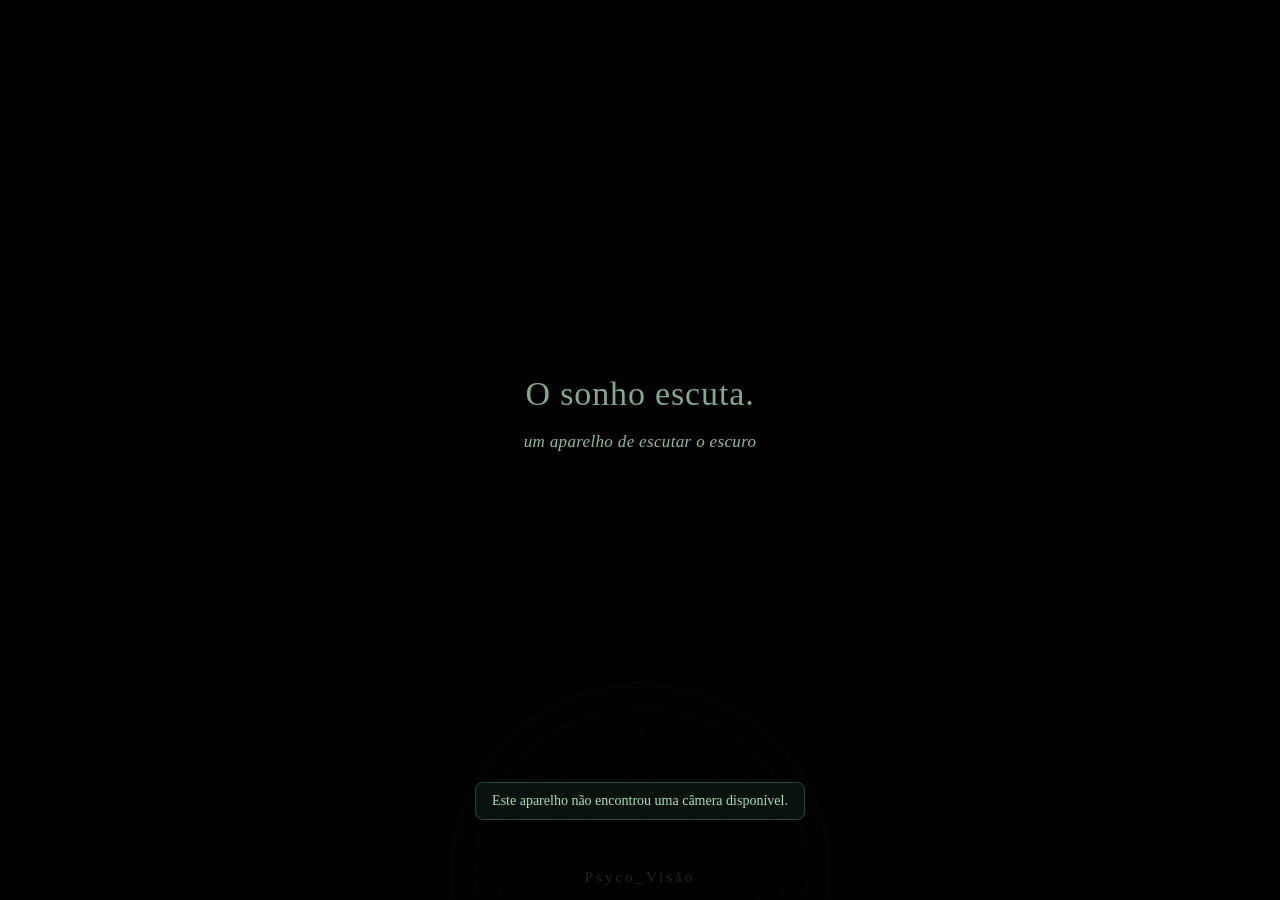
==== commit 4aaa8da7: "transforma o desenho em instrumento de eco com interface que desvanece - js/renderers.js virou o mot" ====
--- a/index.html
+++ b/index.html
@@ -1,16 +1,255 @@
 <!doctype html>
 <html lang="pt-BR">
+
 <head>
-<meta charset="utf-8"><meta name="viewport" content="width=device-width,initial-scale=1,viewport-fit=cover"><meta name="theme-color" content="#060a08"><meta name="description" content="Psyco_Visão: uma experiência imersiva para ver através do sono, priorizando o celular."><meta name="color-scheme" content="dark"><link rel="stylesheet" href="./styles.css"><title>Psyco_Visão — ver através do sono</title>
-</head><body>
-<canvas id="dream" aria-hidden="true"></canvas><video id="camera" autoplay playsinline muted hidden></video><div class="grain"></div><div class="vignette"></div>
-<header class="instrument-header"><div class="instrument-brand">Psyco_Visão</div><div class="instrument-states"><div class="camera-status-group"><button id="cameraStatus" class="instrument-state" aria-live="polite"><span class="state-name" id="cameraStateName">○ OLHO CEGO</span><span class="state-note" id="cameraStateNote">A câmera está esperando</span></button><button id="switchCamera" class="camera-switch" hidden>VIRAR PARA A FRENTE</button></div><button id="microphoneStatus" class="instrument-state" aria-live="polite"><span class="state-name" id="micStateName">○ ESCUTA MUDA</span><span class="state-note" id="micStateNote">Toque em ESCUTAR para acordar</span></button></div></header>
-<div class="centerhint" id="centerhint"><h1>O sonho escuta.</h1><p>um aparelho de escutar o escuro</p></div><div class="ritual" aria-hidden="true"><span class="ritual-brand">Psyco_Visão</span><span class="ritual-line">um aparelho de escutar o escuro</span></div>
-<footer class="instrument-footer"><div class="instrument-actions"><button id="listenToggle" class="instrument-action">ESCUTAR</button><button id="shareOpen" class="instrument-action">VER EM OUTRA TELA</button><button id="settingsOpen" class="instrument-action">AJUSTES</button></div><div class="sound-reading"><div class="sound-rule" id="soundRule"></div><span class="sound-word" id="soundWord" aria-live="polite">Silêncio</span></div></footer><button id="open" hidden aria-hidden="true" tabindex="-1"></button><div class="legacy-readouts"><span id="dreamLabel">SONHO MORCEGO</span><div class="meter"><span id="meter"></span></div><span id="fps">30</span><span id="fpsStat">30</span><span id="pulseStat">01</span><button id="pulse" hidden aria-hidden="true" tabindex="-1">Eco</button><span id="audioDiagnostic"></span><span id="stateText"></span><span id="liveState"></span></div>
-<aside class="panel" id="panel"><div class="head"><h2>Ajustes</h2><button class="close" id="close">FECHAR AJUSTES</button></div>
-<nav class="tabs" role="tablist" aria-label="Seções de ajustes"><button class="tab active" type="button" role="tab" id="tab-dreamtab" aria-controls="dreamtab" aria-selected="true" data-tab="dreamtab">SONHO</button><button class="tab" type="button" role="tab" id="tab-distort" aria-controls="distort" aria-selected="false" data-tab="distort">ONDAS</button><button class="tab" type="button" role="tab" id="tab-echo" aria-controls="echo" aria-selected="false" data-tab="echo">ECO</button><button class="tab" type="button" role="tab" id="tab-system" aria-controls="system" aria-selected="false" data-tab="system">SISTEMA</button></nav>
-<section class="page active" id="dreamtab" data-title="Como o sonho aparece"><div class="labelrow">Mostrar vídeo <small id="videoLevelValue">SUTIL</small></div><p class="desc">O sonho começa no preto. Escolha quanto da imagem da câmera quer revelar.</p><div class="presets video-levels" id="videoLevels" role="group" aria-label="Quanto do vídeo mostrar"><button class="preset video-level" data-video-level="oculto" aria-pressed="false">OCULTO</button><button class="preset video-level active" data-video-level="sutil" aria-pressed="true">SUTIL</button><button class="preset video-level" data-video-level="visivel" aria-pressed="false">VISÍVEL</button></div><div class="labelrow">Verde do sonho <small id="greenVal">72%</small></div><input id="green" type="range" min="15" max="100" value="72" aria-label="Verde do sonho"><div class="labelrow">Nitidez da lembrança <small id="edgeVal">58%</small></div><input id="edge" type="range" min="10" max="100" value="58" aria-label="Nitidez da lembrança"><div class="labelrow">Modo de imagem</div><select id="mode" aria-label="Escolha o modo de imagem"><option value="silhouette">Silhueta</option><option value="outline">Contorno</option><option value="both" selected>Silhueta e contorno</option><option value="abstract">Só ecos de luz</option></select><p class="desc">A câmera procura formas para o sonho desenhar.</p></section>
-<section class="page" id="distort" data-title="O que o sonho faz com o som"><div class="labelrow">Ondas <small id="waveVal">36%</small></div><input id="wave" type="range" min="0" max="100" value="36" aria-label="Tamanho das ondas"><div class="labelrow">Olho de peixe <small id="fishVal">18%</small></div><input id="fish" type="range" min="0" max="100" value="18" aria-label="Olho de peixe"><div class="labelrow">Falhas de cor <small id="glitchVal">8%</small></div><input id="glitch" type="range" min="0" max="100" value="8" aria-label="Falhas de cor"><div class="labelrow">Rastro de luz <small id="trailVal">84%</small></div><input id="trail" type="range" min="0" max="100" value="84" aria-label="Rastro de luz"></section>
-<section class="page" id="echo" data-title="Quanto o sonho escuta"><div class="labelrow">Quanto o sonho escuta <small id="sensVal">4.0×</small></div><p class="desc">Escolha se só sons altos ou também os mais baixos fazem o sonho se mexer.</p><input id="sens" type="range" min="1" max="100" value="40" aria-label="Quanto o sonho escuta"><div class="labelrow"><span>Silencioso</span><span>Muito sensível</span></div><div class="labelrow">Onde o sonho acorda <small id="gateVal">0.008</small></div><input id="gate" type="range" min="0" max="80" value="8" aria-label="Volume para acordar o sonho"><div class="labelrow">Movimento mais suave <small id="smoothingVal">0.72</small></div><input id="smoothing" type="range" min="0" max="95" value="72" aria-label="Suavidade do movimento"><div class="labelrow">Força das formas <small id="vividVal">0.72</small></div><input id="vivid" type="range" min="0" max="100" value="72" aria-label="Força das formas"><div class="labelrow">Modos prontos</div><div class="presets" id="presets"><button class="preset active" data-preset="bat">Atento</button><button class="preset" data-preset="deep">Profundo</button><button class="preset" data-preset="delirium">Brilhante</button><button class="preset" data-preset="breath">Calmo</button></div></section>
-<section class="page" id="system" data-title="Olho e escuta"><label class="switchrow">Manter a tela acesa <input type="checkbox" id="wake"></label><label class="switchrow">Ligar o som <input type="checkbox" id="micEnable"></label><button class="action" id="start" hidden aria-hidden="true" tabindex="-1">ABRIR O OLHO</button><button class="action" id="fullscreen">TELA CHEIA</button><button class="action" id="about">SOBRE O SONHO</button><button class="action" id="diagnosticRun" type="button">VERIFICAR ESTE APARELHO</button><button class="action" id="diagnosticCamera" type="button">TENTAR CÂMERA</button><pre class="diagnostic-report" id="diagnosticReport" hidden role="status" aria-live="polite"></pre><div class="about" id="aboutText" hidden><p><em>“A imagem só existe onde o som já passou. E o som só existe onde o mundo sonhou.”</em></p><p>Este é um olho que dorme acordado. Não registra o que acontece: sonha o que imagina que acontece. As formas que surgem são lembranças filtradas pelo sono.</p><p>O silêncio não é ausência. É o sonhador respirando. O som e a imagem permanecem neste aparelho.</p></div></section></aside><dialog class="share-dialog" id="shareDialog" aria-labelledby="shareTitle"><div class="share-head"><h2 id="shareTitle">Ver em outra tela</h2><button class="text-control" data-close-share>FECHAR</button></div><p>Este sonho pode atravessar paredes.</p><p class="share-label">Primeiro caminho</p><p>Copie o endereço do sonho e envie para outro celular, tablet, computador ou TV.</p><div id="shareCopySlot"><button class="text-control" id="copyLink">COPIAR O ENDEREÇO</button></div><p>O link abre o sonho no outro aparelho e usa a câmera dele.</p><p class="share-label">Mostrar a câmera deste celular</p><p>Espelhe a tela do celular para a TV. No Android, abra os atalhos de cima e procure “Transmitir” ou “Smart View”. No iPhone, abra a Central de Controle, toque em “Espelhamento de Tela” e escolha a TV.</p></dialog><div class="notice" id="notice" role="status" aria-live="polite"></div>
-<script type="module" src="./app.js"></script></body></html>
+  <meta charset="utf-8">
+  <meta name="viewport" content="width=device-width,initial-scale=1,viewport-fit=cover">
+  <meta name="theme-color" content="#060a08">
+  <meta name="description" content="Psyco_Visão: um instrumento que sonha com o que escuta. Ver através do sono, priorizando o celular.">
+  <meta name="color-scheme" content="dark">
+  <link rel="stylesheet" href="./css/styles.css">
+  <title>Psyco_Visão — ver através do sono</title>
+</head>
+
+<body data-hud="visible">
+  <canvas id="dream" aria-hidden="true"></canvas>
+  <video id="camera" autoplay playsinline muted hidden></video>
+  <div class="grain"></div>
+  <div class="vignette"></div>
+  <div class="watermark" aria-hidden="true">Psyco_Visão</div>
+
+  <header class="hud-top">
+    <div class="status-pill">
+      <button id="cameraStatus" class="status-icon" aria-live="polite" aria-label="Câmera">
+        <svg viewBox="0 0 24 24" aria-hidden="true"><path d="M12 5c5 0 8.6 4 9.6 7-1 3-4.6 7-9.6 7s-8.6-4-9.6-7C3.4 9 7 5 12 5z"/><circle cx="12" cy="12" r="3.1"/></svg>
+        <span class="state-name" id="cameraStateName">○ OLHO CEGO</span>
+      </button>
+      <button id="switchCamera" class="camera-switch" hidden aria-label="Virar a câmera">
+        <svg viewBox="0 0 24 24" aria-hidden="true"><path d="M8 4 6 6l2 2"/><path d="M6 6h9a3.4 3.4 0 0 1 3.4 3.4"/><path d="M16 20l2-2-2-2"/><path d="M18 18H9a3.4 3.4 0 0 1-3.4-3.4"/></svg>
+      </button>
+      <button id="microphoneStatus" class="status-icon" aria-live="polite" aria-label="Microfone">
+        <svg viewBox="0 0 24 24" aria-hidden="true"><path d="M6 8.5a6.5 6.5 0 1 1 13 0c0 6-6 6-6 10a3.5 3.5 0 1 1-7 0"/><path d="M15 8.5a2.5 2.5 0 0 0-5 0v1a2 2 0 1 1 0 4h.01"/></svg>
+        <span class="state-name" id="micStateName">○ ESCUTA MUDA</span>
+      </button>
+    </div>
+    <div class="pill-notes">
+      <span class="state-note" id="cameraStateNote">A câmera está esperando</span>
+      <span class="state-note" id="micStateNote">Toque em ESCUTAR para acordar</span>
+    </div>
+  </header>
+
+  <div class="centerhint" id="centerhint">
+    <h1>O sonho escuta.</h1>
+    <p>um aparelho de escutar o escuro</p>
+  </div>
+  <div class="ritual" aria-hidden="true">
+    <span class="ritual-brand">Psyco_Visão</span>
+    <span class="ritual-line">um aparelho de escutar o escuro</span>
+  </div>
+
+  <footer class="hud-bottom">
+    <div class="sound-reading">
+      <div class="sound-rule" id="soundRule"></div>
+      <span class="sound-word" id="soundWord" aria-live="polite">Silêncio</span>
+    </div>
+    <button id="settingsOpen" class="hud-gear" type="button" aria-label="Abrir ajustes">
+      <svg viewBox="0 0 24 24" aria-hidden="true"><circle cx="12" cy="12" r="3.2"/><path d="M12 3v2.6M12 18.4V21M3 12h2.6M18.4 12H21M5.6 5.6l1.9 1.9M16.5 16.5l1.9 1.9M18.4 5.6l-1.9 1.9M7.5 16.5l-1.9 1.9"/></svg>
+    </button>
+  </footer>
+
+  <div class="radial-scrim" id="radialScrim" hidden></div>
+  <div class="radial" id="radialMenu" role="menu" aria-label="Ações rápidas" hidden>
+    <button type="button" id="radialListen" role="menuitem">
+      <svg viewBox="0 0 24 24" aria-hidden="true"><path d="M6 8.5a6.5 6.5 0 1 1 13 0c0 6-6 6-6 10a3.5 3.5 0 1 1-7 0"/><path d="M15 8.5a2.5 2.5 0 0 0-5 0v1a2 2 0 1 1 0 4h.01"/></svg>
+      <span>Escutar</span>
+    </button>
+    <button type="button" id="radialMode" role="menuitem">
+      <svg viewBox="0 0 24 24" aria-hidden="true"><path d="M4 8h16M4 16h16"/><circle cx="10" cy="8" r="2.3"/><circle cx="14" cy="16" r="2.3"/></svg>
+      <span>Modo</span>
+    </button>
+    <button type="button" id="radialSettings" role="menuitem">
+      <svg viewBox="0 0 24 24" aria-hidden="true"><circle cx="12" cy="12" r="3.2"/><path d="M12 3v2.6M12 18.4V21M3 12h2.6M18.4 12H21M5.6 5.6l1.9 1.9M16.5 16.5l1.9 1.9M18.4 5.6l-1.9 1.9M7.5 16.5l-1.9 1.9"/></svg>
+      <span>Ajustes</span>
+    </button>
+    <button type="button" id="radialFullscreen" role="menuitem">
+      <svg viewBox="0 0 24 24" aria-hidden="true"><path d="M4 9V4h5M20 9V4h-5M4 15v5h5M20 15v5h-5"/></svg>
+      <span>Tela cheia</span>
+    </button>
+  </div>
+
+  <aside class="panel" id="panel" aria-label="Ajustes do sonho">
+    <button class="panel-grab" type="button" aria-label="Arraste para fechar"></button>
+    <div class="head">
+      <h2>Ajustes</h2>
+      <button class="close" id="close">FECHAR</button>
+    </div>
+
+    <div class="tabs" role="tablist" aria-label="Seções dos ajustes">
+      <button class="tab active" type="button" role="tab" data-tab="dreamtab" aria-selected="true">
+        <svg viewBox="0 0 24 24" aria-hidden="true"><path d="M20 14A8 8 0 1 1 10 4a6.5 6.5 0 0 0 10 10z"/></svg>
+        <span>Sonho</span>
+      </button>
+      <button class="tab" type="button" role="tab" data-tab="distort" aria-selected="false">
+        <svg viewBox="0 0 24 24" aria-hidden="true"><path d="M3 12h3l2-5 3 10 3-7 2 4h5"/></svg>
+        <span>Som</span>
+      </button>
+      <button class="tab" type="button" role="tab" data-tab="echo" aria-selected="false">
+        <svg viewBox="0 0 24 24" aria-hidden="true"><path d="M6 8.5a6.5 6.5 0 1 1 13 0c0 6-6 6-6 10a3.5 3.5 0 1 1-7 0"/><path d="M15 8.5a2.5 2.5 0 0 0-5 0v1a2 2 0 1 1 0 4h.01"/></svg>
+        <span>Ouvir</span>
+      </button>
+      <button class="tab" type="button" role="tab" data-tab="system" aria-selected="false">
+        <svg viewBox="0 0 24 24" aria-hidden="true"><circle cx="12" cy="12" r="3.2"/><path d="M12 3v2.6M12 18.4V21M3 12h2.6M18.4 12H21M5.6 5.6l1.9 1.9M16.5 16.5l1.9 1.9M18.4 5.6l-1.9 1.9M7.5 16.5l-1.9 1.9"/></svg>
+        <span>Sistema</span>
+      </button>
+    </div>
+
+    <div class="pages">
+      <section class="page active" id="dreamtab">
+        <div class="labelrow">
+          <span>Mostrar vídeo
+            <button class="hint-toggle" type="button" data-hint="desc-video" aria-expanded="false" aria-label="Explicação">?</button>
+          </span>
+          <small id="videoLevelValue">SUTIL</small>
+        </div>
+        <p class="desc" id="desc-video" hidden>O sonho começa no preto. Escolha quanto da imagem da câmera quer revelar.</p>
+        <div class="presets video-levels" id="videoLevels" role="group" aria-label="Quanto do vídeo mostrar">
+          <button class="preset video-level" data-video-level="oculto" aria-pressed="false">OCULTO</button>
+          <button class="preset video-level active" data-video-level="sutil" aria-pressed="true">SUTIL</button>
+          <button class="preset video-level" data-video-level="visivel" aria-pressed="false">VISÍVEL</button>
+        </div>
+        <div class="labelrow">
+          <span>Verde do sonho</span>
+          <small id="greenVal">72%</small>
+        </div>
+        <input id="green" type="range" min="15" max="100" value="72" aria-label="Verde do sonho">
+        <div class="labelrow">
+          <span>Nitidez da lembrança</span>
+          <small id="edgeVal">58%</small>
+        </div>
+        <input id="edge" type="range" min="10" max="100" value="58" aria-label="Nitidez da lembrança">
+        <div class="labelrow">
+          <span>Modo de imagem
+            <button class="hint-toggle" type="button" data-hint="desc-mode" aria-expanded="false" aria-label="Explicação">?</button>
+          </span>
+        </div>
+        <p class="desc" id="desc-mode" hidden>A câmera procura formas para o sonho desenhar.</p>
+        <select id="mode" aria-label="Escolha o modo de imagem">
+          <option value="silhouette">Silhueta</option>
+          <option value="outline">Contorno</option>
+          <option value="both" selected>Silhueta e contorno</option>
+          <option value="abstract">Só ecos de luz</option>
+        </select>
+        <div class="labelrow">
+          <span>Modos prontos</span>
+        </div>
+        <div class="presets" id="presets">
+          <button class="preset active" data-preset="bat" aria-pressed="true">Atento</button>
+          <button class="preset" data-preset="deep" aria-pressed="false">Profundo</button>
+          <button class="preset" data-preset="delirium" aria-pressed="false">Brilhante</button>
+          <button class="preset" data-preset="breath" aria-pressed="false">Calmo</button>
+        </div>
+      </section>
+
+      <section class="page" id="distort">
+        <div class="labelrow">
+          <span>Ondas</span>
+          <small id="waveVal">36%</small>
+        </div>
+        <input id="wave" type="range" min="0" max="100" value="36" aria-label="Tamanho das ondas">
+        <div class="labelrow">
+          <span>Olho de peixe</span>
+          <small id="fishVal">18%</small>
+        </div>
+        <input id="fish" type="range" min="0" max="100" value="18" aria-label="Olho de peixe">
+        <div class="labelrow">
+          <span>Falhas de cor</span>
+          <small id="glitchVal">8%</small>
+        </div>
+        <input id="glitch" type="range" min="0" max="100" value="8" aria-label="Falhas de cor">
+        <div class="labelrow">
+          <span>Rastro de luz</span>
+          <small id="trailVal">84%</small>
+        </div>
+        <input id="trail" type="range" min="0" max="100" value="84" aria-label="Rastro de luz">
+      </section>
+
+      <section class="page" id="echo">
+        <div class="labelrow">
+          <span>Quanto o sonho escuta
+            <button class="hint-toggle" type="button" data-hint="desc-listen" aria-expanded="false" aria-label="Explicação">?</button>
+          </span>
+          <small id="sensVal">4.0×</small>
+        </div>
+        <p class="desc" id="desc-listen" hidden>Escolha se só sons altos ou também os mais baixos fazem o sonho se mexer.</p>
+        <input id="sens" type="range" min="1" max="100" value="40" aria-label="Quanto o sonho escuta">
+        <div class="labelrow">
+          <span>Silencioso</span>
+          <span>Muito sensível</span>
+        </div>
+        <div class="labelrow">
+          <span>Onde o sonho acorda</span>
+          <small id="gateVal">0.008</small>
+        </div>
+        <input id="gate" type="range" min="0" max="80" value="8" aria-label="Volume para acordar o sonho">
+        <div class="labelrow">
+          <span>Movimento mais suave</span>
+          <small id="smoothingVal">0.72</small>
+        </div>
+        <input id="smoothing" type="range" min="0" max="95" value="72" aria-label="Suavidade do movimento">
+        <div class="labelrow">
+          <span>Força das formas</span>
+          <small id="vividVal">0.72</small>
+        </div>
+        <input id="vivid" type="range" min="0" max="100" value="72" aria-label="Força das formas">
+      </section>
+
+      <section class="page" id="system">
+        <label class="switchrow">Manter a tela acesa <input type="checkbox" id="wake"></label>
+        <label class="switchrow">Ligar o som <input type="checkbox" id="micEnable"></label>
+        <button class="action" id="shareOpen">VER EM OUTRA TELA</button>
+        <button class="action" id="about">SOBRE O SONHO</button>
+        <button class="action" id="diagnosticCamera" type="button">TENTAR CÂMERA</button>
+        <pre class="diagnostic-report" id="diagnosticReport" hidden role="status" aria-live="polite"></pre>
+        <div class="about" id="aboutText" hidden>
+          <p><em>“A imagem só existe onde o som já passou. E o som só existe onde o mundo sonhou.”</em></p>
+          <p>Este é um olho que dorme acordado. Não registra o que acontece: sonha o que imagina que acontece. As formas que surgem são lembranças filtradas pelo sono.</p>
+          <p>O silêncio não é ausência. É o sonhador respirando. O som e a imagem permanecem neste aparelho.</p>
+        </div>
+      </section>
+    </div>
+
+    <div class="sheet-foot">
+      <button class="quick" id="listenToggle" type="button">
+        <svg viewBox="0 0 24 24" aria-hidden="true"><path d="M6 8.5a6.5 6.5 0 1 1 13 0c0 6-6 6-6 10a3.5 3.5 0 1 1-7 0"/><path d="M15 8.5a2.5 2.5 0 0 0-5 0v1a2 2 0 1 1 0 4h.01"/></svg>
+        <span class="quick-label">ESCUTAR</span>
+      </button>
+      <button class="quick" id="fullscreen" type="button">
+        <svg viewBox="0 0 24 24" aria-hidden="true"><path d="M4 9V4h5M20 9V4h-5M4 15v5h5M20 15v5h-5"/></svg>
+        <span class="quick-label">TELA CHEIA</span>
+      </button>
+      <button class="quick" id="diagnosticRun" type="button">
+        <svg viewBox="0 0 24 24" aria-hidden="true"><path d="M3 12h4l2-4.5 3 8.5 2-4h7"/></svg>
+        <span class="quick-label">DIAGNÓSTICO</span>
+      </button>
+    </div>
+  </aside>
+
+  <dialog class="share-dialog" id="shareDialog" aria-labelledby="shareTitle">
+    <div class="share-head">
+      <h2 id="shareTitle">Ver em outra tela</h2>
+      <button class="text-control" data-close-share>FECHAR</button>
+    </div>
+    <p>Este sonho pode atravessar paredes.</p>
+    <p class="share-label">Primeiro caminho</p>
+    <p>Copie o endereço do sonho e envie para outro celular, tablet, computador ou TV.</p>
+    <div id="shareCopySlot"><button class="text-control" id="copyLink">COPIAR O ENDEREÇO</button></div>
+    <p>O link abre o sonho no outro aparelho e usa a câmera dele.</p>
+    <p class="share-label">Mostrar a câmera deste celular</p>
+    <p>Espelhe a tela do celular para a TV. No Android, abra os atalhos de cima e procure “Transmitir” ou “Smart View”. No iPhone, abra a Central de Controle, toque em “Espelhamento de Tela” e escolha a TV.</p>
+  </dialog>
+
+  <div class="notice" id="notice" role="status" aria-live="polite"></div>
+  <script type="module" src="./js/app.js"></script>
+</body>
+
+</html>
--- a/css/styles.css
+++ b/css/styles.css
@@ -0,0 +1,164 @@
+:root{color-scheme:dark;--ink:#060a08;--forest:#0a120e;--moss:#0f1a14;--moon:#a8e0b8;--soft:#90bc9b;--moss-line:#2d4a38;--amber:#d8a850;--alert:#e0a850;--error:#d87050;--line:#1a3328}
+*{box-sizing:border-box}
+html,body{margin:0;width:100%;height:100%;overflow:hidden;background:#000;font-family:ui-monospace,"Cascadia Mono",Consolas,monospace;color:var(--moon)}
+body{touch-action:manipulation;-webkit-tap-highlight-color:transparent}
+#dream{position:fixed;inset:0;width:100%;height:100%;display:block;z-index:0;background:#000;touch-action:none;user-select:none;-webkit-user-select:none;-webkit-touch-callout:none}
+.grain{position:fixed;inset:0;pointer-events:none;z-index:1;opacity:.04;transition:opacity .6s;background-image:url("data:image/svg+xml,%3Csvg viewBox='0 0 180 180' xmlns='http://www.w3.org/2000/svg'%3E%3Cfilter id='n'%3E%3CfeTurbulence type='fractalNoise' baseFrequency='.9' numOctaves='3' stitchTiles='stitch'/%3E%3C/filter%3E%3Crect width='100%25' height='100%25' filter='url(%23n)' opacity='.25'/%3E%3C/svg%3E");mix-blend-mode:screen}
+.vignette{position:fixed;inset:0;pointer-events:none;z-index:1;transition:opacity .6s;background:radial-gradient(ellipse at center,transparent 35%,rgba(1,8,4,.26) 76%,rgba(1,5,3,.58) 120%)}
+body::after{content:"";position:fixed;inset:-8% 0 auto;height:2px;z-index:1;pointer-events:none;background:linear-gradient(90deg,transparent,rgba(168,224,184,.22),transparent);opacity:.2;transition:opacity .6s;animation:sonar-scan 12s linear infinite}
+body::before{content:"";position:fixed;inset:0;z-index:1;pointer-events:none;transition:opacity .6s;background:repeating-linear-gradient(to bottom,transparent 0 3px,rgba(168,224,184,.025) 3px 4px)}
+@keyframes sonar-scan{from{transform:translateY(0)}to{transform:translateY(108vh)}}
+svg{display:block}
+button{font:inherit}
+
+.watermark{position:fixed;z-index:2;left:50%;bottom:max(14px,env(safe-area-inset-bottom));transform:translateX(-50%);font:normal 15px Georgia,"Times New Roman",serif;letter-spacing:.2em;color:var(--moon);opacity:0;pointer-events:none;transition:opacity .6s}
+
+.hud-top,.hud-bottom{opacity:1;transition:opacity .35s ease}
+body[data-hud="hidden"]{cursor:none}
+body[data-hud="hidden"] .hud-top,body[data-hud="hidden"] .hud-bottom{opacity:0;pointer-events:none}
+body[data-hud="hidden"] .watermark{opacity:.18}
+body[data-hud="hidden"] .grain,body[data-hud="hidden"] .vignette,body[data-hud="hidden"]::before,body[data-hud="hidden"]::after{opacity:0}
+
+.hud-top{position:fixed;z-index:4;top:max(12px,env(safe-area-inset-top));left:50%;transform:translateX(-50%);display:flex;flex-direction:column;align-items:center;gap:6px;max-width:calc(100vw - 20px)}
+.status-pill{display:flex;align-items:center;gap:2px;padding:5px;border:1px solid var(--moss-line);border-radius:999px;background:rgba(6,10,8,.72);backdrop-filter:blur(10px)}
+.status-icon{display:flex;align-items:center;gap:8px;min-height:44px;min-width:44px;padding:8px 12px;border:0;border-radius:999px;background:none;color:var(--moon);cursor:pointer;transition:color .2s}
+.status-icon svg{width:20px;height:20px;flex:none;fill:none;stroke:currentColor;stroke-width:1.6;stroke-linecap:round;stroke-linejoin:round}
+.status-icon::after{content:"";width:6px;height:6px;border-radius:50%;background:var(--soft);opacity:.45;transition:background .3s,opacity .3s}
+.status-icon:hover,.status-icon:focus-visible{color:#cdf2d8}
+.status-icon .state-name{display:none;font-size:11px;letter-spacing:.13em;text-transform:uppercase;white-space:nowrap}
+body[data-cam="on"] #cameraStatus::after{background:var(--moon);opacity:1}
+body[data-cam="denied"] #cameraStatus::after,body[data-cam="error"] #cameraStatus::after{background:var(--error);opacity:1}
+body[data-cam="denied"] #cameraStatus,body[data-cam="error"] #cameraStatus{color:var(--amber)}
+body[data-cam="denied"] #cameraStatus .state-name,body[data-cam="error"] #cameraStatus .state-name{display:inline}
+body[data-mic="on"] #microphoneStatus::after{background:var(--moon);opacity:1}
+body[data-mic="error"] #microphoneStatus::after{background:var(--error);opacity:1}
+body[data-mic="error"] #microphoneStatus{color:var(--amber)}
+body[data-mic="error"] #microphoneStatus .state-name{display:inline}
+.camera-switch{display:flex;align-items:center;justify-content:center;min-height:44px;min-width:44px;padding:8px;border:0;border-radius:999px;background:none;color:#82ac8e;cursor:pointer}
+.camera-switch svg{width:20px;height:20px;fill:none;stroke:currentColor;stroke-width:1.6;stroke-linecap:round;stroke-linejoin:round}
+.camera-switch:hover,.camera-switch:focus-visible{color:var(--moon)}
+.camera-switch[hidden]{display:none}
+.pill-notes{display:flex;flex-direction:column;align-items:center;gap:4px;text-align:center}
+.state-note{display:none;font:normal 14px/1.4 Georgia,"Times New Roman",serif;color:var(--soft);padding:8px 12px;border:1px solid var(--moss-line);border-radius:8px;background:rgba(6,10,8,.82)}
+body[data-cam="denied"] #cameraStateNote,body[data-cam="error"] #cameraStateNote,body[data-mic="error"] #micStateNote{display:block;color:var(--amber)}
+.status-icon[aria-busy=true] svg{animation:state-breathe 1.4s ease-in-out infinite}
+@keyframes state-breathe{50%{opacity:.45}}
+
+.hud-bottom{position:fixed;z-index:4;left:0;right:0;bottom:max(10px,env(safe-area-inset-bottom));display:flex;align-items:flex-end;justify-content:space-between;gap:14px;padding:0 16px;pointer-events:none}
+.hud-bottom>*{pointer-events:auto}
+.sound-reading{display:flex;flex-direction:column;gap:7px;width:min(300px,54vw);min-height:44px;padding:10px 14px;border:1px solid var(--moss-line);border-radius:999px;background:rgba(6,10,8,.72);backdrop-filter:blur(10px)}
+.sound-rule{height:1px;width:100%;background:var(--moss-line);position:relative}
+.sound-rule::after{content:"";position:absolute;left:0;top:-1px;height:3px;width:var(--level,0%);background:var(--moon);transition:width .12s}
+.sound-word{font:italic 14px Georgia,"Times New Roman",serif;color:var(--moon);letter-spacing:.02em}
+.sound-word.low{color:#82ac8e}
+.sound-word.strong{color:var(--amber)}
+.hud-gear{display:flex;align-items:center;justify-content:center;width:48px;height:48px;border:1px solid var(--moss-line);border-radius:50%;background:rgba(6,10,8,.72);backdrop-filter:blur(10px);color:var(--moon);cursor:pointer}
+.hud-gear svg{width:21px;height:21px;fill:none;stroke:currentColor;stroke-width:1.6;stroke-linecap:round}
+.hud-gear:hover,.hud-gear:focus-visible{color:#cdf2d8;border-color:var(--moon)}
+
+.centerhint{position:fixed;left:50%;top:46%;transform:translate(-50%,-50%);text-align:center;pointer-events:none;transition:opacity 1s;z-index:2;width:min(90vw,700px)}
+.centerhint h1{font:normal clamp(26px,4vw,34px)/1.2 Georgia,"Times New Roman",serif;letter-spacing:.025em;color:var(--moon);opacity:.76;margin:0 0 14px}
+.centerhint p{font:italic 17px/1.5 Georgia,"Times New Roman",serif;letter-spacing:.02em;text-transform:none;color:var(--soft);margin:0}
+body.dream-awake .centerhint{opacity:0;transition:opacity 1.2s}
+
+.radial-scrim{position:fixed;inset:0;z-index:5;background:rgba(2,6,4,.4)}
+.radial-scrim[hidden]{display:none}
+.radial{position:fixed;z-index:6;width:132px;height:132px;display:grid;grid-template-columns:1fr 1fr;grid-template-rows:1fr 1fr;gap:6px}
+.radial[hidden]{display:none}
+.radial button{display:flex;flex-direction:column;align-items:center;justify-content:center;gap:4px;min-width:44px;min-height:44px;border:1px solid var(--moss-line);border-radius:50%;background:rgba(8,14,10,.94);color:var(--moon);font:10px ui-monospace,"Cascadia Mono",Consolas,monospace;letter-spacing:.1em;text-transform:uppercase;cursor:pointer;transition:border-color .2s,color .2s}
+.radial button:hover,.radial button:focus-visible{border-color:var(--moon);color:#cdf2d8}
+.radial button svg{width:18px;height:18px;fill:none;stroke:currentColor;stroke-width:1.6;stroke-linecap:round;stroke-linejoin:round}
+
+.panel{position:fixed;z-index:8;left:0;right:0;bottom:0;width:100%;max-height:min(86dvh,700px);display:flex;flex-direction:column;padding:8px 20px max(14px,env(safe-area-inset-bottom));background:rgba(10,18,14,.98);border-top:1px solid var(--moss-line);border-radius:16px 16px 0 0;backdrop-filter:blur(14px);transform:translateY(calc(100% + 24px));transition:transform .45s cubic-bezier(.16,1,.3,1)}
+.panel.show{transform:translateY(0)}
+.panel-grab{position:relative;flex:none;width:100%;height:26px;border:0;background:none;cursor:grab;touch-action:none}
+.panel-grab::before{content:"";position:absolute;left:50%;top:9px;transform:translateX(-50%);width:56px;height:4px;border-radius:999px;background:var(--moss-line)}
+.head{display:flex;justify-content:space-between;align-items:center;padding-bottom:10px;border-bottom:1px solid var(--moss-line)}
+.head h2{margin:0;font:normal 22px Georgia,"Times New Roman",serif;color:var(--moon);letter-spacing:.02em}
+.close{background:none;border:0;cursor:pointer;min-height:44px;padding:8px 4px;color:var(--soft);font:12px ui-monospace,monospace;letter-spacing:.15em;text-transform:uppercase}
+.close:hover,.close:focus-visible{color:var(--moon)}
+.tabs{display:grid;grid-template-columns:repeat(4,1fr);gap:4px;margin:12px 0 4px;padding:4px;border:1px solid var(--moss-line);border-radius:999px;background:rgba(6,10,8,.6)}
+.tab{display:flex;flex-direction:column;align-items:center;justify-content:center;gap:4px;min-height:48px;padding:6px 4px;border:0;border-radius:999px;background:none;color:#82ac8e;font:10px ui-monospace,monospace;letter-spacing:.1em;text-transform:uppercase;cursor:pointer;transition:color .2s,background .2s}
+.tab svg{width:18px;height:18px;fill:none;stroke:currentColor;stroke-width:1.6;stroke-linecap:round;stroke-linejoin:round}
+.tab.active{background:rgba(168,224,184,.1);color:var(--moon)}
+.pages{flex:1;min-height:0;overflow:auto;overscroll-behavior:contain;padding:2px 2px 10px;scrollbar-width:thin}
+.page{display:none;padding:2px 0 12px}
+.page.active{display:block}
+.labelrow{display:flex;justify-content:space-between;align-items:center;gap:10px;min-height:40px;font-size:11px;line-height:1.5;letter-spacing:.12em;text-transform:uppercase;color:#90bc9b;margin:10px 0 0}
+.labelrow>span{display:inline-flex;align-items:center;gap:8px}
+.labelrow small{font:14px ui-monospace,"Cascadia Mono",Consolas,monospace;color:var(--moon);letter-spacing:.02em}
+.hint-toggle{display:inline-flex;align-items:center;justify-content:center;width:26px;height:26px;border:1px solid var(--moss-line);border-radius:50%;background:none;color:var(--soft);font:12px ui-monospace,monospace;cursor:pointer}
+.hint-toggle[aria-expanded=true]{color:var(--moon);border-color:var(--moon)}
+.desc{font:normal 15px/1.5 Georgia,"Times New Roman",serif;color:var(--soft);margin:8px 0 4px;padding:10px 12px;border-left:2px solid var(--moss-line);background:rgba(6,10,8,.5)}
+.desc[hidden]{display:none}
+.panel input[type=range]{appearance:none;-webkit-appearance:none;width:100%;height:44px;margin:0 0 4px;background:linear-gradient(transparent 21px,var(--moss-line) 21px,var(--moss-line) 22px,transparent 22px);outline:none;touch-action:pan-y}
+.panel input[type=range]::-webkit-slider-thumb{appearance:none;-webkit-appearance:none;width:18px;height:18px;border-radius:50%;background:var(--moon);box-shadow:0 0 0 3px rgba(168,224,184,.14);cursor:pointer}
+.panel input[type=range]::-moz-range-thumb{width:18px;height:18px;background:var(--moon);border:0;border-radius:50%}
+.panel select{min-height:48px;width:100%;padding:10px;background:var(--forest);border:1px solid var(--moss-line);border-radius:8px;color:var(--moon);font:14px ui-monospace,monospace;letter-spacing:.04em}
+.presets{display:flex;gap:8px;overflow-x:auto;padding:4px 2px 10px;scroll-snap-type:x proximity;-webkit-overflow-scrolling:touch;scrollbar-width:none}
+.presets::-webkit-scrollbar{display:none}
+.preset{flex:none;min-height:44px;padding:10px 16px;border:1px solid var(--moss-line);border-radius:999px;background:none;color:#82ac8e;font:11px ui-monospace,monospace;letter-spacing:.12em;text-transform:uppercase;cursor:pointer;touch-action:manipulation;transition:color .2s,border-color .2s,background .2s}
+.preset:hover,.preset:focus-visible{color:var(--moon)}
+.preset.active{border-color:var(--moon);color:var(--moon);background:rgba(168,224,184,.1)}
+.video-levels{display:grid;grid-template-columns:repeat(3,minmax(0,1fr));gap:6px;overflow:visible;padding:2px 0 8px}
+.video-levels .video-level{min-width:0;padding:12px 3px;text-align:center;font-size:10px}
+.switchrow{display:flex;justify-content:space-between;align-items:center;min-height:52px;font:normal 16px Georgia,"Times New Roman",serif;color:var(--moon);border-bottom:1px solid var(--moss-line);margin:0;cursor:pointer}
+.switchrow input{width:24px;height:24px;accent-color:var(--moon)}
+.action{width:100%;min-height:48px;margin:5px 0;padding:12px 8px;background:transparent;border:1px solid var(--moss-line);border-radius:10px;color:#82ac8e;font:12px ui-monospace,monospace;letter-spacing:.12em;text-transform:uppercase;cursor:pointer}
+.action::before{content:"▸ ";color:var(--soft)}
+.action:hover,.action:focus-visible{color:var(--moon);border-color:var(--moon)}
+.about{font:normal 16px/1.6 Georgia,"Times New Roman",serif;color:var(--soft)}
+.about em{color:#c6f4d1}
+.sheet-foot{flex:none;display:grid;grid-template-columns:repeat(3,1fr);gap:8px;padding:10px 0 0;margin-top:auto;border-top:1px solid var(--moss-line)}
+.quick{display:flex;flex-direction:column;align-items:center;justify-content:center;gap:4px;min-height:52px;border:0;border-radius:10px;background:none;color:#82ac8e;font:10px ui-monospace,monospace;letter-spacing:.1em;text-transform:uppercase;cursor:pointer}
+.quick svg{width:18px;height:18px;fill:none;stroke:currentColor;stroke-width:1.6;stroke-linecap:round;stroke-linejoin:round}
+.quick:hover,.quick:focus-visible{color:var(--moon)}
+.quick.is-active{color:var(--moon);background:rgba(168,224,184,.08)}
+
+.notice{position:fixed;z-index:9;left:50%;bottom:calc(80px + env(safe-area-inset-bottom));transform:translateX(-50%);width:max-content;max-width:calc(100vw - 32px);padding:10px 16px;border:1px solid var(--moss-line);border-radius:8px;background:var(--forest);color:var(--moon);font:14px Georgia,"Times New Roman",serif;text-align:center;opacity:0;transition:opacity .4s;pointer-events:none}
+.notice.on{opacity:1}
+
+.ritual{position:fixed;inset:0;z-index:7;display:grid;place-content:center;text-align:center;background:#000;pointer-events:none;animation:ritual-out 2.8s ease forwards}
+.ritual::before{content:"";width:4px;height:4px;margin:0 auto 28px;border:1px solid var(--moon);border-radius:50%;box-shadow:0 0 0 1px rgba(168,224,184,.18);animation:sonar-pulse 1.4s cubic-bezier(.16,1,.3,1) forwards}
+.ritual-brand{font:normal 32px Georgia,"Times New Roman",serif;color:var(--moon);opacity:0;animation:ritual-text .7s 1.2s ease forwards}
+.ritual-line{margin-top:8px;font:italic 16px Georgia,"Times New Roman",serif;color:var(--soft);opacity:0;animation:ritual-text .7s 1.35s ease forwards}
+@keyframes sonar-pulse{0%{transform:scale(1);box-shadow:0 0 0 0 rgba(168,224,184,.3)}70%{transform:scale(2);box-shadow:0 0 0 88px rgba(168,224,184,.03)}100%{transform:scale(3);box-shadow:0 0 0 130px transparent}}
+@keyframes ritual-text{to{opacity:1}}
+@keyframes ritual-out{0%,72%{opacity:1;visibility:visible}100%{opacity:0;visibility:hidden}}
+
+.share-dialog{width:min(560px,calc(100vw - 24px));max-height:min(86dvh,780px);overflow:auto;margin:auto;padding:24px;background:var(--forest);color:var(--moon);border:1px solid var(--moss-line);border-radius:10px;box-shadow:none;font:normal 17px/1.55 Georgia,"Times New Roman",serif}
+.share-dialog::backdrop{background:rgba(2,8,4,.82);backdrop-filter:blur(3px)}
+.share-head{display:flex;justify-content:space-between;align-items:center;gap:16px;border-bottom:1px solid var(--moss-line);padding-bottom:14px}
+.share-head h2{margin:0;font:normal 26px Georgia,"Times New Roman",serif}
+.text-control{min-height:48px;padding:12px 4px;border:0;border-bottom:1px solid var(--moss-line);background:none;color:var(--moon);font:12px ui-monospace,monospace;letter-spacing:.14em;text-transform:uppercase;cursor:pointer}
+.share-label{margin:24px 0 4px;color:var(--amber);font:11px ui-monospace,monospace;letter-spacing:.14em;text-transform:uppercase}
+.diagnostic-report{margin:12px 0;padding:12px;border:1px solid var(--line);border-radius:8px;color:var(--soft);font:12px/1.7 ui-monospace,SFMono-Regular,Consolas,monospace;white-space:pre-wrap;overflow-wrap:anywhere}
+
+:focus-visible{outline:2px solid var(--amber);outline-offset:3px}
+body[data-video-level="oculto"] .grain{opacity:0}
+body.first-frame>:not(#dream){visibility:hidden!important}
+body.first-frame::before,body.first-frame::after{display:none!important}
+
+@media(max-width:900px){.status-pill,.hud-gear,.sound-reading{backdrop-filter:blur(7px)}.grain{opacity:.025}}
+@media(min-width:720px){
+  .panel{left:auto;right:0;top:0;bottom:0;width:min(440px,94vw);height:100%;max-height:none;border-radius:0;border-top:0;border-left:1px solid var(--moss-line);transform:translateX(calc(100% + 24px))}
+  .panel.show{transform:translateX(0)}
+  .panel-grab{display:none}
+  .sound-reading{width:min(320px,40vw)}
+}
+@media(max-width:480px){
+  .centerhint{top:43%}
+  .centerhint h1{font-size:26px}
+  .centerhint p{font-size:16px}
+  .share-dialog{padding:18px}
+  .share-head h2{font-size:23px}
+  .notice{bottom:calc(76px + env(safe-area-inset-bottom))}
+}
+@media(prefers-reduced-motion:reduce){
+  *,*::before,*::after{animation-duration:.01ms!important;animation-iteration-count:1!important;transition-duration:.01ms!important;scroll-behavior:auto!important}
+  .ritual{display:none}
+  body::after{animation:none}
+  .status-icon[aria-busy=true] svg{animation:none}
+  .hud-top,.hud-bottom,.watermark,.grain,.vignette{transition:opacity .25s ease!important}
+  .panel{transition:none!important}
+}
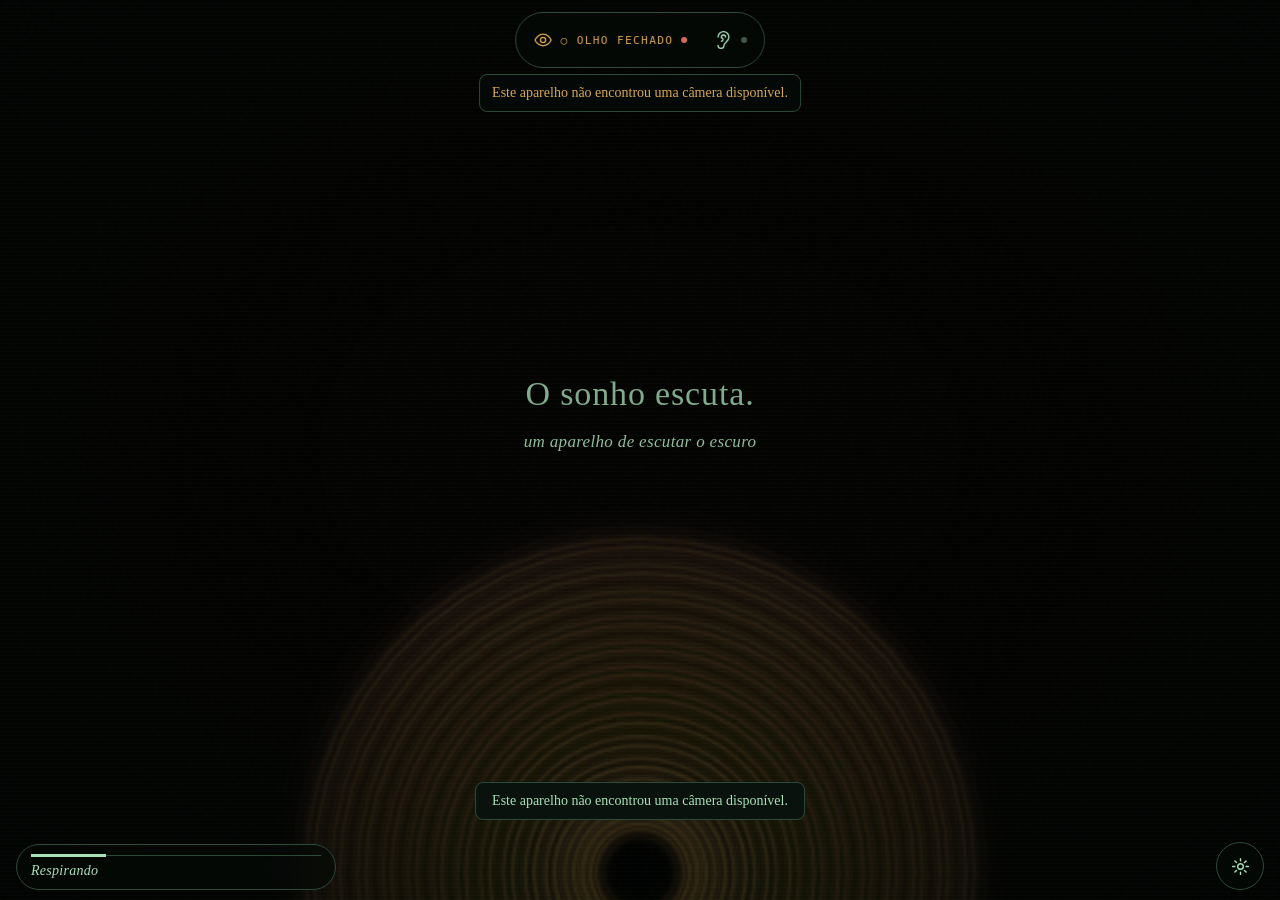
==== commit 60c6a598: "transforma o som na luz que revela a imagem, em quatro modos" ====
--- a/index.html
+++ b/index.html
@@ -132,12 +132,12 @@
             <button class="hint-toggle" type="button" data-hint="desc-mode" aria-expanded="false" aria-label="Explicação">?</button>
           </span>
         </div>
-        <p class="desc" id="desc-mode" hidden>A câmera procura formas para o sonho desenhar.</p>
+        <p class="desc" id="desc-mode" hidden>O som revela a imagem: a câmera procura formas, a voz acende o desenho.</p>
         <select id="mode" aria-label="Escolha o modo de imagem">
+          <option value="abstract" selected>Eco de luz</option>
           <option value="silhouette">Silhueta</option>
-          <option value="outline">Contorno</option>
-          <option value="both" selected>Silhueta e contorno</option>
-          <option value="abstract">Só ecos de luz</option>
+          <option value="both">Silhueta e contorno</option>
+          <option value="outline">Só contorno</option>
         </select>
         <div class="labelrow">
           <span>Modos prontos</span>
@@ -249,7 +249,31 @@
   </dialog>
 
   <div class="notice" id="notice" role="status" aria-live="polite"></div>
-  <script type="module" src="./js/app.js"></script>
+
+  <div class="boot-guard" id="bootGuard" hidden>
+    <div class="boot-card" role="alert">
+      <h2>O sonho precisa de um servidor local</h2>
+      <p>Esta página foi aberta como arquivo direto (<code>file://</code>). Por segurança, o navegador bloqueia os módulos JavaScript neste modo — por isso a tela fica preta.</p>
+      <p><strong>No computador:</strong> feche esta aba e dê dois cliques em <strong>Testar-Psyco_Visão.bat</strong>, na pasta do projeto. O navegador abre sozinho no endereço certo.</p>
+      <p><strong>No celular:</strong> use o endereço publicado do site (começa com <code>https://</code>). Câmera e microfone também só funcionam em endereço seguro.</p>
+      <p class="boot-hint">Se o Testar-Psyco_Visão.bat reclamar de Python, abra a pasta no VS Code e use a extensão Live Server.</p>
+    </div>
+  </div>
+
+  <script>
+    (function () {
+      var shown = false;
+      window.__psycoShowBootGuard = function () {
+        if (shown || (window.__psycoBoot && window.__psycoBoot.ok)) return;
+        shown = true;
+        var el = document.getElementById('bootGuard');
+        if (el) el.hidden = false;
+      };
+      var delay = location.protocol === 'file:' ? 1200 : 3500;
+      window.setTimeout(window.__psycoShowBootGuard, delay);
+    })();
+  </script>
+  <script type="module" src="./js/app.js" onerror="window.__psycoShowBootGuard()"></script>
 </body>
 
 </html>
--- a/css/styles.css
+++ b/css/styles.css
@@ -139,6 +139,15 @@
 body.first-frame>:not(#dream){visibility:hidden!important}
 body.first-frame::before,body.first-frame::after{display:none!important}
 
+.boot-guard{position:fixed;inset:0;z-index:99;display:flex;align-items:center;justify-content:center;padding:20px;background:rgba(2,6,4,.96);overflow:auto}
+.boot-guard[hidden]{display:none}
+.boot-card{width:100%;max-width:460px;border:1px solid var(--moss-line);border-radius:12px;padding:22px 22px 18px;background:var(--forest)}
+.boot-card h2{margin:0 0 12px;font:normal 22px Georgia,"Times New Roman",serif;color:var(--moon)}
+.boot-card p{margin:0 0 10px;font:normal 15px/1.6 Georgia,"Times New Roman",serif;color:var(--soft)}
+.boot-card strong{color:var(--moon)}
+.boot-card code{font:13px ui-monospace,monospace;color:var(--amber)}
+.boot-hint{border-top:1px solid var(--moss-line);padding-top:10px;font-size:14px!important;color:#7fa78a!important}
+
 @media(max-width:900px){.status-pill,.hud-gear,.sound-reading{backdrop-filter:blur(7px)}.grain{opacity:.025}}
 @media(min-width:720px){
   .panel{left:auto;right:0;top:0;bottom:0;width:min(440px,94vw);height:100%;max-height:none;border-radius:0;border-top:0;border-left:1px solid var(--moss-line);transform:translateX(calc(100% + 24px))}
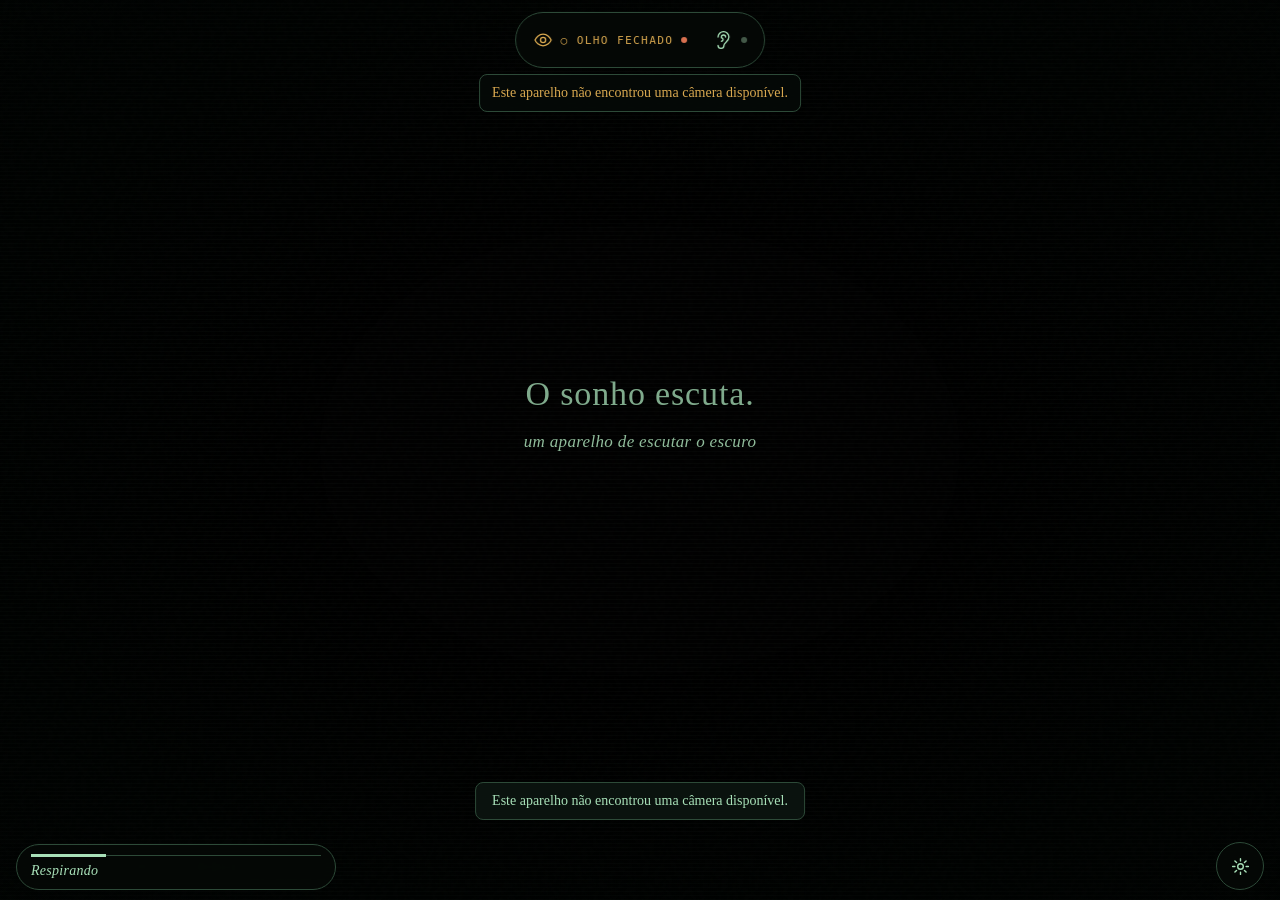
==== commit 69d43e5d: "escolhe a câmera certa por aparelho e reescreve o eco de luz em três camadas" ====
--- a/index.html
+++ b/index.html
@@ -206,6 +206,10 @@
       <section class="page" id="system">
         <label class="switchrow">Manter a tela acesa <input type="checkbox" id="wake"></label>
         <label class="switchrow">Ligar o som <input type="checkbox" id="micEnable"></label>
+        <div class="labelrow">
+          <span>Câmera do sonho</span>
+        </div>
+        <select id="cameraDevice" class="device-select" aria-label="Escolher a câmera que o sonho usa"></select>
         <button class="action" id="shareOpen">VER EM OUTRA TELA</button>
         <button class="action" id="about">SOBRE O SONHO</button>
         <button class="action" id="diagnosticCamera" type="button">TENTAR CÂMERA</button>
